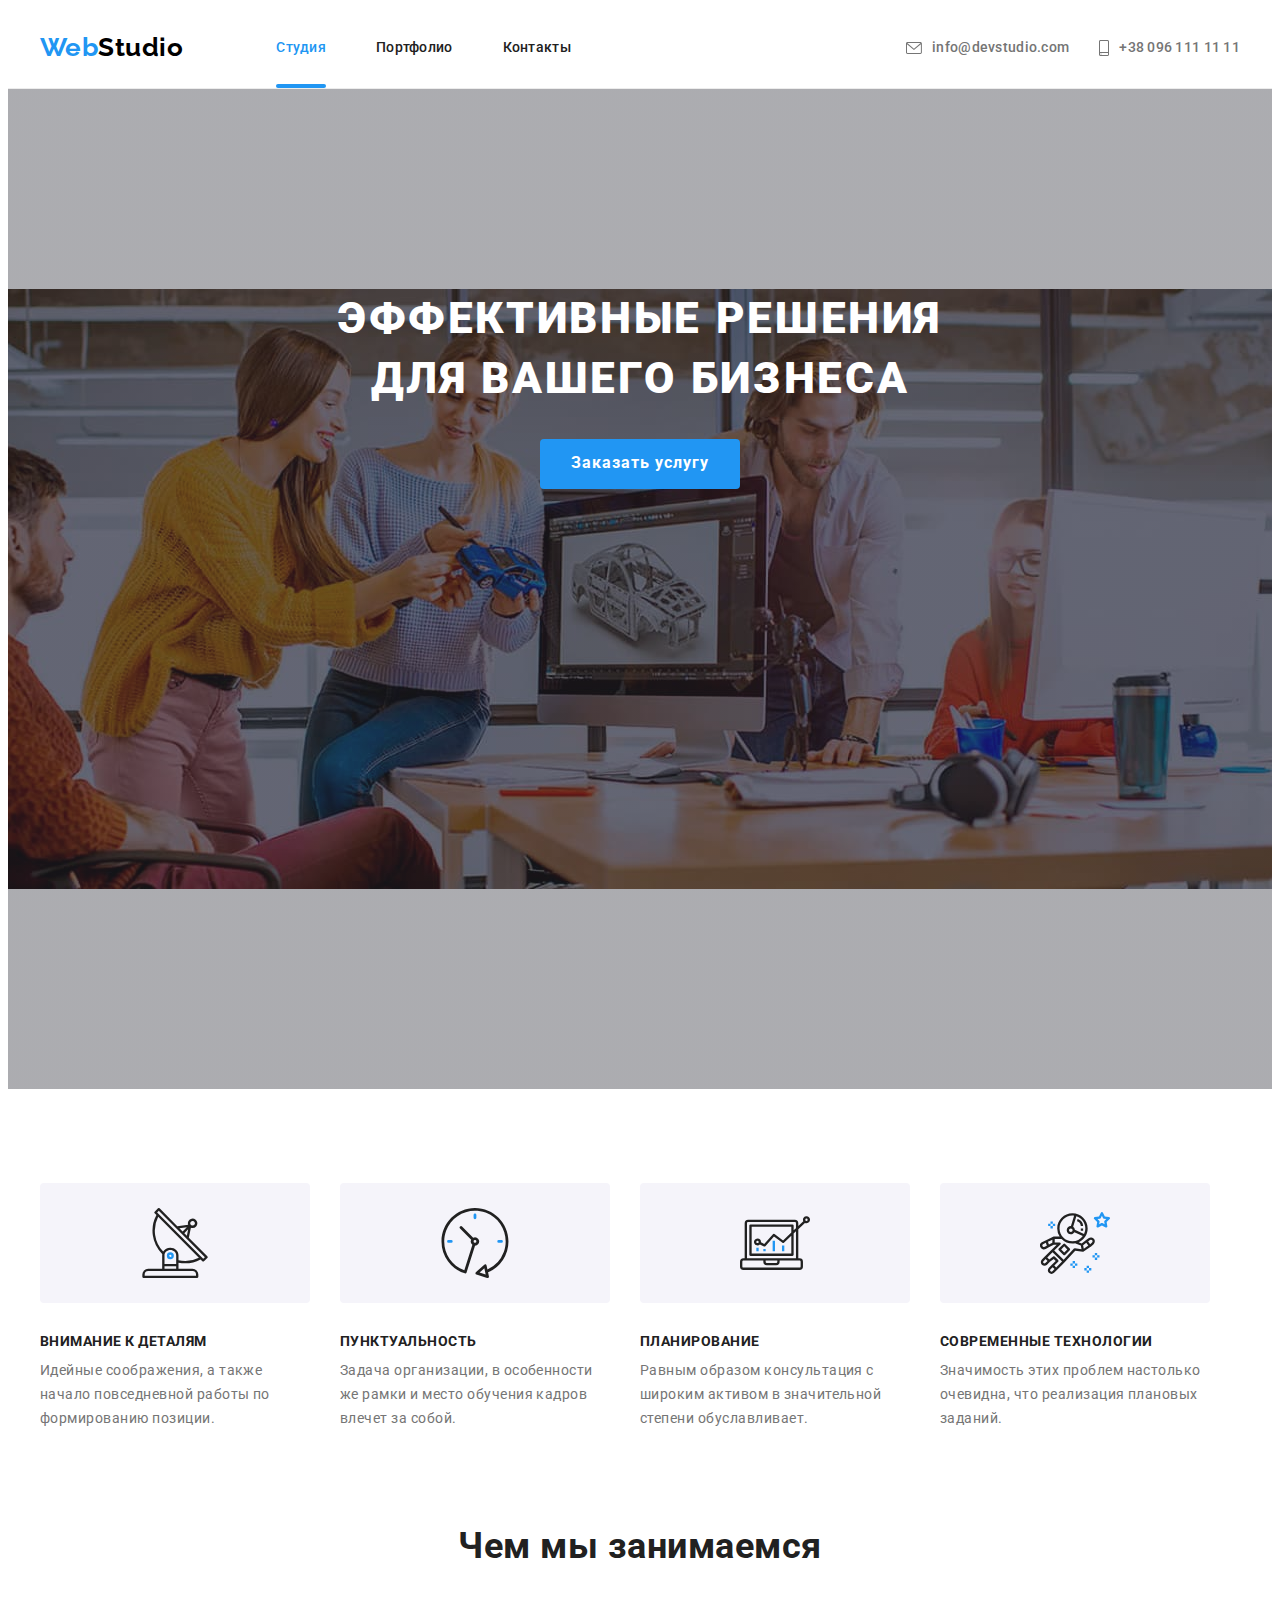
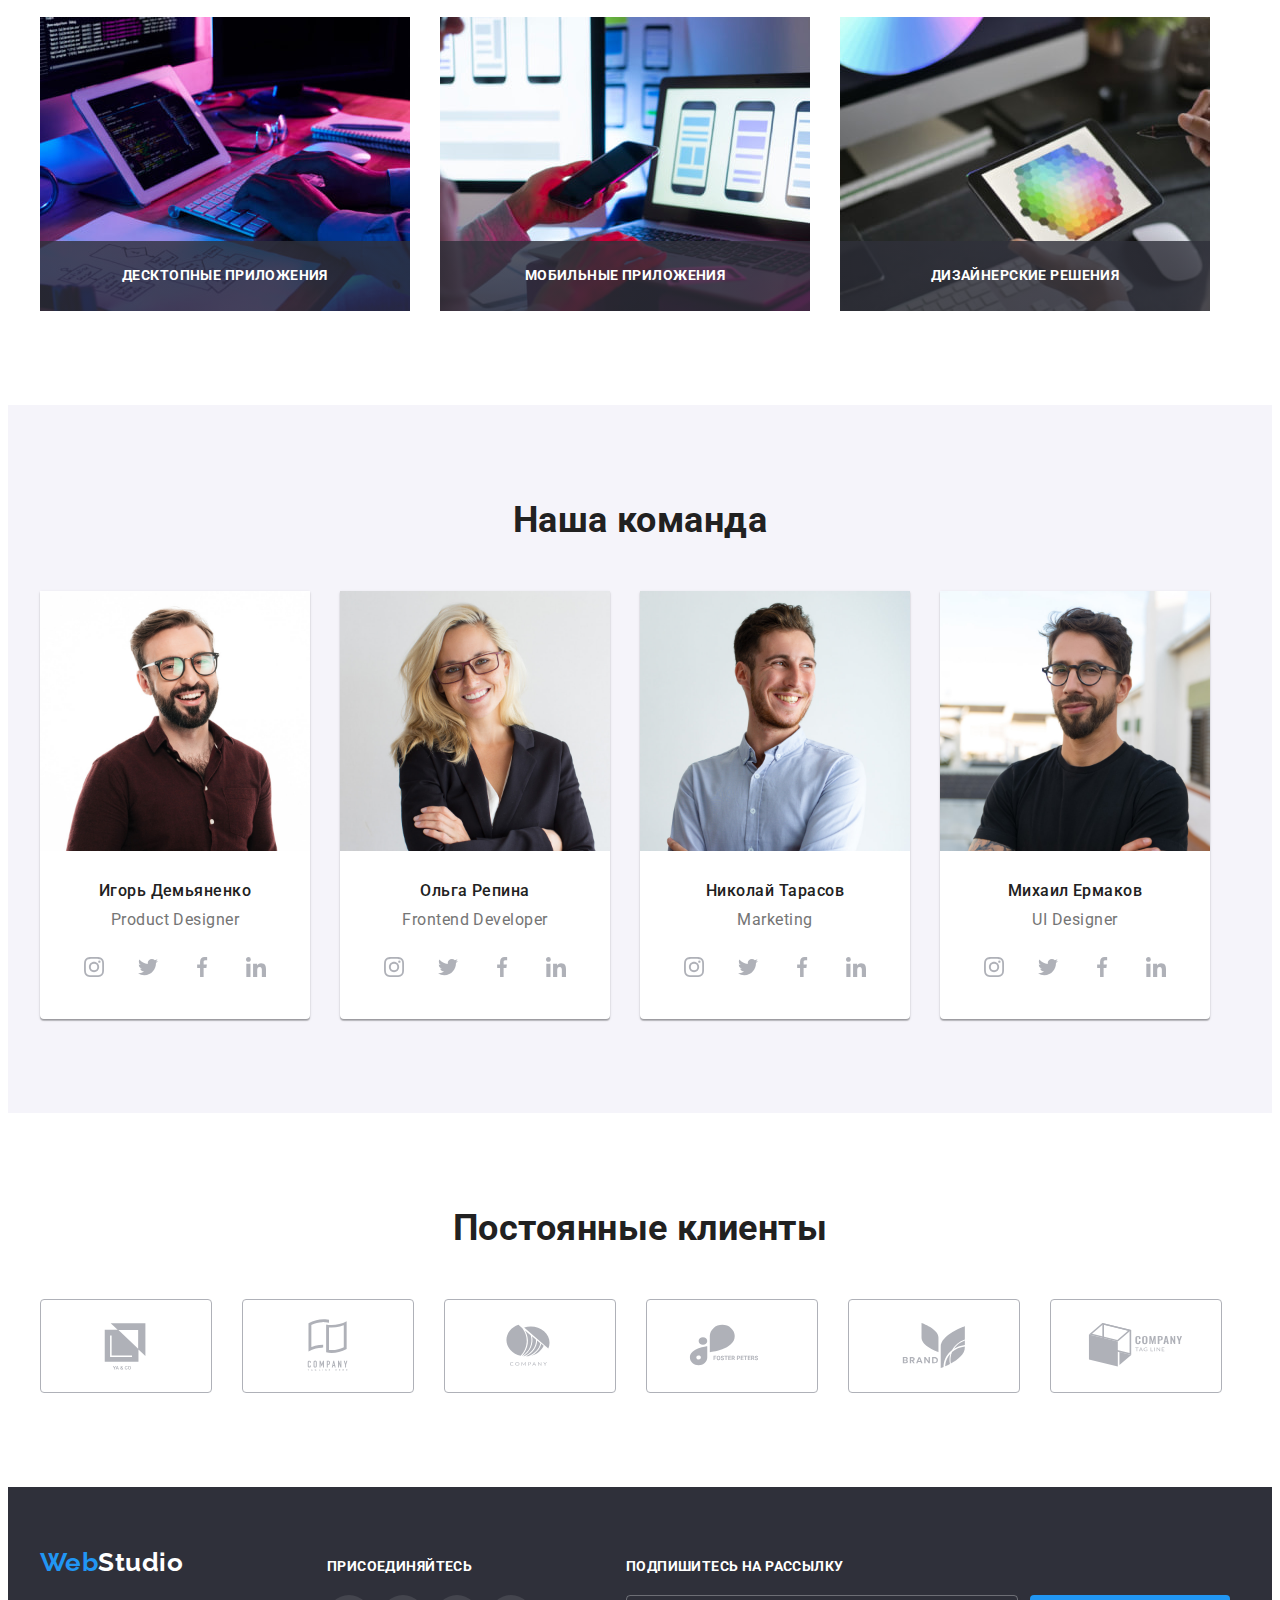
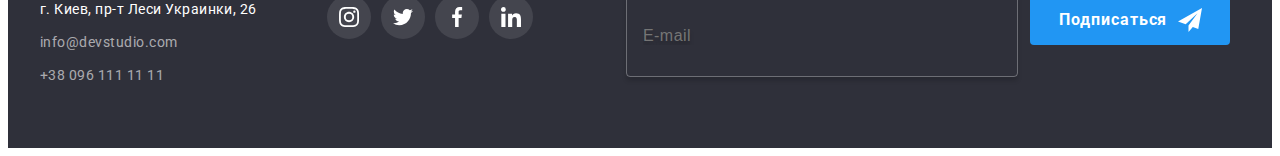
==== index.html @ f00a33e9 "Initial commit" ====
<!DOCTYPE html>
<html lang="ru">
  <head>
    <meta charset="UTF-8" />
    <meta http-equiv="X-UA-Compatible" content="IE=edge" />
    <meta name="viewport" content="width=device-width, initial-scale=1.0" />
    <title>WebStudio</title>
    <!-- Project fonts -->
    <link rel="preconnect" href="https://fonts.googleapis.com" />
    <link rel="preconnect" href="https://fonts.gstatic.com" crossorigin />
    <link
      href="https://fonts.googleapis.com/css2?family=Raleway:wght@700&family=Roboto:wght@400;500;700;900&display=swap"
      rel="stylesheet"
    />
    <!-- Normalize.css -->
    <link
      rel="stylesheet"
      href="https://cdnjs.cloudflare.com/ajax/libs/modern-normalize/1.1.0/modern-normalize.min.css"
      integrity="sha512-wpPYUAdjBVSE4KJnH1VR1HeZfpl1ub8YT/NKx4PuQ5NmX2tKuGu6U/JRp5y+Y8XG2tV+wKQpNHVUX03MfMFn9Q=="
      crossorigin="anonymous"
      referrerpolicy="no-referrer"
    />
    <!--  Custom styles -->
    <link rel="stylesheet" href="./css/styles.css" />
  </head>
  <body>
    <!-- Page header -->
    <header class="header">
      <div class="container header-container">
        <!-- Logo company-->
        <a class="logo link logo-header" href="./index.html" aria-label="Логотип сайта" lang="en"
          >Web<span class="logo-mode-dark">Studio</span></a
        >
        <!-- Main navigation -->
        <nav class="nav">
          <!-- Link navigation -->
          <ul class="nav-list list">
            <li class="nav-item">
              <a class="nav-link nav-link-current link" href="#">Студия</a>
            </li>
            <li class="nav-item">
              <a class="nav-link link" href="./portfolio.html">Портфолио</a>
            </li>
            <li class="nav-item">
              <a class="nav-link link" href="#">Контакты</a>
            </li>
          </ul>
        </nav>
        <!-- Contacts info in header-->
        <div class="contacts-header">
          <ul class="сontacts-list list">
            <li class="сontacts-item">
              <a class="сontacts-link link" href="mailto:info@devstudio.com">
                <svg class="icon-envelope" width="16" height="12">
                  <use href="./images/icons.svg#icon-envelope"></use>
                </svg>
                info@devstudio.com</a
              >
            </li>
            <li class="сontacts-item">
              <a class="сontacts-link link" href="tel:+380961111111">
                <svg class="icon-smartphone" width="10" height="16">
                  <use href="./images/icons.svg#icon-smartphone"></use>
                </svg>
                +38 096 111 11 11</a
              >
            </li>
          </ul>
        </div>
      </div>
    </header>

    <!-- Unique page content -->
    <main>
      <!-- Hero section -->
      <section class="hero">
        <div class="container">
          <h1 class="hero-title">Эффективные решения для вашего бизнеса</h1>
          <button class="hero-btn" type="button" data-modal-open>Заказать услугу</button>
        </div>
        <!-- Modal -->
        <div class="backdrop is-hidden" data-modal>
          <div class="modal">
            <button class="btn-modal" type="button" data-modal-close>
              <svg class="icon-close-btn" width="17" height="17">
                <use href="./images/icons.svg#icon-close"></use>
              </svg>
            </button>
            <b class="modal-title">Оставьте свои данные, мы вам перезвоним</b>
            <form class="modal-form">
              <label class="form-modal-group">
                <span class="form-modal-label">Имя</span>
                <input
                  class="form-modal-input"
                  type="text"
                  name="user-name"
                  minlength="3"
                  required
                />
                <svg class="form-modal-icon" width="18" height="18">
                  <use href="./images/icons.svg#icon-person-modal"></use>
                </svg>
              </label>
              <label class="form-modal-group">
                <span class="form-modal-label">Телефон</span>
                <input class="form-modal-input" type="tel" name="user-phone" required />
                <svg class="form-modal-icon" width="18" height="18">
                  <use href="./images/icons.svg#icon-phone-modal"></use>
                </svg>
              </label>
              <label class="form-modal-group">
                <span class="form-modal-label">Почта</span>
                <input class="form-modal-input" type="email" name="user-email" required />
                <svg class="form-modal-icon" width="18" height="18">
                  <use href="./images/icons.svg#icon-email-modal"></use>
                </svg>
              </label>
              <label class="form-modal-group">
                <span class="form-modal-label">Комментарий</span>
                <textarea
                  class="form-modal-input modal-textarea"
                  name="user-comment"
                  rows="6"
                  placeholder="Введите текст"
                ></textarea>
              </label>
              <label class="form-policy-group">
                <input
                  class="form-modal-checkbox visually-hidden"
                  type="checkbox"
                  name="mark-agreement"
                />
                <span class="form-custom-checkbox" role="checkbox">
                  <svg class="icon-check" width="16" height="15">
                    <use href="./images/icons.svg#icon-check"></use>
                  </svg>
                </span>
                <span class="form-agreement-text">
                  Соглашаюсь с рассылкой и принимаю
                  <a class="form-agreement-link" href="#"> Условия договора </a>
                </span>
              </label>
              <button class="form-agreement-btn" type="submit">Отправить</button>
            </form>
          </div>
        </div>
      </section>

      <!-- Our Features section -->
      <section class="features">
        <div class="container features-container">
          <h2 class="visually-hidden">Особенности</h2>
          <ul class="features-list list features-container">
            <li class="features-item">
              <div class="features-box">
                <svg width="70" height="70">
                  <use href="./images/icons.svg#icon-antenna"></use>
                </svg>
              </div>
              <h3 class="features-item-title">Внимание к деталям</h3>
              <p class="features-text">
                Идейные соображения, а также начало повседневной работы по формированию позиции.
              </p>
            </li>
            <li class="features-item">
              <div class="features-box">
                <svg width="70" height="70">
                  <use href="./images/icons.svg#icon-clock"></use>
                </svg>
              </div>
              <h3 class="features-item-title">Пунктуальность</h3>
              <p class="features-text">
                Задача организации, в особенности же рамки и место обучения кадров влечет за собой.
              </p>
            </li>
            <li class="features-item">
              <div class="features-box">
                <svg width="70" height="70">
                  <use href="./images/icons.svg#icon-diagram"></use>
                </svg>
              </div>
              <h3 class="features-item-title">Планирование</h3>
              <p class="features-text">
                Равным образом консультация с широким активом в значительной степени обуславливает.
              </p>
            </li>
            <li class="features-features">
              <div class="features-box">
                <svg width="70" height="70">
                  <use href="./images/icons.svg#icon-astronaut"></use>
                </svg>
              </div>
              <h3 class="features-item-title">Современные технологии</h3>
              <p class="features-text">
                Значимость этих проблем настолько очевидна, что реализация плановых заданий.
              </p>
            </li>
          </ul>
        </div>
      </section>

      <!-- What are we doing section -->
      <section class="services">
        <div class="container">
          <h2 class="services-title">Чем мы занимаемся</h2>
          <div class="services-container">
            <ul class="services-list list">
              <li class="services-item">
                <img
                  src="./images/about-us-section/box-1.jpg"
                  alt="Разработка сайта"
                  width="370"
                  height="294"
                />
                <p class="service-description">Десктопные приложения</p>
              </li>
              <li class="services-item">
                <img
                  src="./images/about-us-section/box-2.jpg"
                  alt="Разработка мобильных приложений"
                  width="370"
                  height="294"
                />
                <p class="service-description">Мобильные приложения</p>
              </li>
              <li class="services-item">
                <img
                  src="./images/about-us-section/box-3.jpg"
                  alt="Графический дизайн"
                  width="370"
                  height="294"
                />
                <p class="service-description">Дизайнерские решения</p>
              </li>
            </ul>
          </div>
        </div>
      </section>

      <!-- Our team section -->
      <section class="team">
        <div class="container">
          <h2 class="team-title">Наша команда</h2>
          <ul class="team-list list">
            <li class="team-item">
              <img
                src="./images/our-team-section/person-1.jpg"
                alt="Игорь Демьяненко"
                width="270"
                height="260"
              />
              <div class="team-group">
                <h3 class="team-subtitle">Игорь Демьяненко</h3>
                <p class="team-text">Product Designer</p>
                <ul class="team-social-list list">
                  <li class="team-social-item">
                    <a class="team-social-link link" href="#">
                      <svg class="team-social-icon" width="20px" height="20px">
                        <use href="./images/icons.svg#icon-instagram"></use>
                      </svg>
                    </a>
                  </li>
                  <li class="team-social-item">
                    <a class="team-social-link link" href="#">
                      <svg class="team-social-icon" width="20px" height="20px">
                        <use href="./images/icons.svg#icon-twitter"></use>
                      </svg>
                    </a>
                  </li>
                  <li class="team-social-item">
                    <a class="team-social-link link" href="#">
                      <svg class="team-social-icon" width="20px" height="20px">
                        <use href="./images/icons.svg#icon-facebook"></use>
                      </svg>
                    </a>
                  </li>
                  <li class="team-social-item">
                    <a class="team-social-link link" href="#">
                      <svg class="team-social-icon" width="20px" height="20px">
                        <use href="./images/icons.svg#icon-linkedin"></use>
                      </svg>
                    </a>
                  </li>
                </ul>
              </div>
            </li>
            <li class="team-item">
              <img
                src="./images/our-team-section/person-2.jpg"
                alt="Ольга Репина"
                width="270"
                height="260"
              />
              <div class="team-group">
                <h3 class="team-subtitle">Ольга Репина</h3>
                <p class="team-text">Frontend Developer</p>
                <ul class="team-social-list list">
                  <li class="team-social-item">
                    <a class="team-social-link link" href="#">
                      <svg class="team-social-icon" width="20px" height="20px">
                        <use href="./images/icons.svg#icon-instagram"></use>
                      </svg>
                    </a>
                  </li>
                  <li class="team-social-item">
                    <a class="team-social-link link" href="#">
                      <svg class="team-social-icon" width="20px" height="20px">
                        <use href="./images/icons.svg#icon-twitter"></use>
                      </svg>
                    </a>
                  </li>
                  <li class="team-social-item">
                    <a class="team-social-link link" href="#">
                      <svg class="team-social-icon" width="20px" height="20px">
                        <use href="./images/icons.svg#icon-facebook"></use>
                      </svg>
                    </a>
                  </li>
                  <li class="team-social-item">
                    <a class="team-social-link link" href="#">
                      <svg class="team-social-icon" width="20px" height="20px">
                        <use href="./images/icons.svg#icon-linkedin"></use>
                      </svg>
                    </a>
                  </li>
                </ul>
              </div>
            </li>
            <li class="team-item">
              <img
                src="./images/our-team-section/person-3.jpg"
                alt="Николай Тарасов"
                width="270"
                height="260"
              />
              <div class="team-group">
                <h3 class="team-subtitle">Николай Тарасов</h3>
                <p class="team-text">Marketing</p>
                <ul class="team-social-list list">
                  <li class="team-social-item">
                    <a class="team-social-link link" href="#">
                      <svg class="team-social-icon" width="20px" height="20px">
                        <use href="./images/icons.svg#icon-instagram"></use>
                      </svg>
                    </a>
                  </li>
                  <li class="team-social-item">
                    <a class="team-social-link link" href="#">
                      <svg class="team-social-icon" width="20px" height="20px">
                        <use href="./images/icons.svg#icon-twitter"></use>
                      </svg>
                    </a>
                  </li>
                  <li class="team-social-item">
                    <a class="team-social-link link" href="#">
                      <svg class="team-social-icon" width="20px" height="20px">
                        <use href="./images/icons.svg#icon-facebook"></use>
                      </svg>
                    </a>
                  </li>
                  <li class="team-social-item">
                    <a class="team-social-link link" href="#">
                      <svg class="team-social-icon" width="20px" height="20px">
                        <use href="./images/icons.svg#icon-linkedin"></use>
                      </svg>
                    </a>
                  </li>
                </ul>
              </div>
            </li>
            <li class="team-item">
              <img
                src="./images/our-team-section/person-4.jpg"
                alt="Михаил Ермаков"
                width="270"
                height="260"
              />
              <div class="team-group">
                <h3 class="team-subtitle">Михаил Ермаков</h3>
                <p class="team-text">UI Designer</p>
                <ul class="team-social-list list">
                  <li class="team-social-item">
                    <a class="team-social-link link" href="#">
                      <svg class="team-social-icon" width="20px" height="20px">
                        <use href="./images/icons.svg#icon-instagram"></use>
                      </svg>
                    </a>
                  </li>
                  <li class="team-social-item">
                    <a class="team-social-link link" href="#">
                      <svg class="team-social-icon" width="20px" height="20px">
                        <use href="./images/icons.svg#icon-twitter"></use>
                      </svg>
                    </a>
                  </li>
                  <li class="team-social-item">
                    <a class="team-social-link link" href="#">
                      <svg class="team-social-icon" width="20px" height="20px">
                        <use href="./images/icons.svg#icon-facebook"></use>
                      </svg>
                    </a>
                  </li>
                  <li class="team-social-item">
                    <a class="team-social-link link" href="#">
                      <svg class="team-social-icon" width="20px" height="20px">
                        <use href="./images/icons.svg#icon-linkedin"></use>
                      </svg>
                    </a>
                  </li>
                </ul>
              </div>
            </li>
          </ul>
        </div>
      </section>

      <!-- Our clients -->
      <section class="clients">
        <div class="container">
          <h2 class="clients-title">Постоянные клиенты</h2>
          <div class="clients-container">
            <ul class="clients-list list">
              <li class="clients-item">
                <a class="clients-link" href="#">
                  <svg class="client-icon" width="106" height="60">
                    <use href="./images/icons.svg#icon-client-1"></use>
                  </svg>
                </a>
              </li>
              <li class="clients-item">
                <a class="clients-link" href="#">
                  <svg class="client-icon" width="106" height="60">
                    <use href="./images/icons.svg#icon-client-2"></use>
                  </svg>
                </a>
              </li>
              <li class="clients-item">
                <a class="clients-link" href="#">
                  <svg class="client-icon" width="106" height="60">
                    <use href="./images/icons.svg#icon-client-3"></use>
                  </svg>
                </a>
              </li>
              <li class="clients-item">
                <a class="clients-link" href="#">
                  <svg class="client-icon" width="106" height="60">
                    <use href="./images/icons.svg#icon-client-4"></use>
                  </svg>
                </a>
              </li>
              <li class="clients-item">
                <a class="clients-link" href="#">
                  <svg class="client-icon" width="106" height="60">
                    <use href="./images/icons.svg#icon-client-5"></use>
                  </svg>
                </a>
              </li>
              <li class="clients-item">
                <a class="clients-link" href="#">
                  <svg class="client-icon" width="106" height="60">
                    <use href="./images/icons.svg#icon-client-6"></use>
                  </svg>
                </a>
              </li>
            </ul>
          </div>
        </div>
      </section>
    </main>

    <!-- Page footer -->
    <footer class="footer">
      <div class="container footer-container">
        <div class="logo-box">
          <a class="logo link logo-footer" href="./index.html" aria-label="Логотип сайта" lang="en"
            >Web<span class="logo-mode-light">Studio</span></a
          >
          <address class="address">
            <p class="address-text">г. Киев, пр-т Леси Украинки, 26</p>
            <a class="address-link link" href="mailto:info@devstudio.com">info@devstudio.com</a>
            <a class="address-link link" href="tel:+380961111111">+38 096 111 11 11</a>
          </address>
        </div>
        <div class="join-box">
          <h3 class="join-title">Присоединяйтесь</h3>
          <ul class="join-list list">
            <li class="join-item">
              <a class="join-link link" href="#">
                <svg class="join-icon" width="20px" height="20px">
                  <use href="./images/icons.svg#icon-instagram"></use>
                </svg>
              </a>
            </li>
            <li class="join-item">
              <a class="join-link link" href="#">
                <svg class="join-icon" width="20px" height="20px">
                  <use href="./images/icons.svg#icon-twitter"></use>
                </svg>
              </a>
            </li>
            <li class="join-item">
              <a class="join-link link" href="#">
                <svg class="team-social-icon" width="20px" height="20px">
                  <use href="./images/icons.svg#icon-facebook"></use>
                </svg>
              </a>
            </li>
            <li class="join-item">
              <a class="join-link link" href="#">
                <svg class="join-icon" width="20px" height="20px">
                  <use href="./images/icons.svg#icon-linkedin"></use>
                </svg>
              </a>
            </li>
          </ul>
        </div>
        <div class="subscribe-box">
          <b class="subscribe-title">Подпишитесь на рассылку</b>
          <form class="subscribe-form">
            <label for="user-email">
              <input
                class="subscribe-input-email"
                type="email"
                name="user-email"
                id="user-email"
                placeholder="E-mail"
              />
            </label>
            <button class="subscribe-btn" type="submit">
              Подписаться
              <svg class="icon-send" width="24" height="24">
                <use href="./images/icons.svg#icon-send"></use>
              </svg>
            </button>
          </form>
        </div>
      </div>
    </footer>
    <script src="./js/modal.js"></script>
  </body>
</html>
---- css/styles.css ----
:root {
  /* Font family */
  --main-font: 'Roboto', sans-serif;
  --secondary-font: 'Raleway', sans-serif;

  /* Text colors */
  --accent-cl: #2196f3;
  --main-txt-cl: #757575;
  --secondary-txt-cl: #212121;
  --third-txt-cl: #ffffff;
  --hero-btn: #188ce8;

  /* Bacground colors */
  --main-bg-cl: #ffffff;
  --secondary-bg-cl: #f5f4fa;
  --dark-bg-cl: #2f303a;
  --header-border-cl: #ececec;
  --gallery-item-border-cl: #eeeeee;
  --main-icon-cl: #afb1b8;
  --header-border-cl-currenn: #000000;
  --backdrop: rgba(0, 0, 0, 0.2);
  --modal-btn-bg: rgba(0, 0, 0, 0.1);
}

body {
  color: var(--main-txt-cl);
  font-size: 16px;
  font-family: var(--main-font), sans-serif;
  letter-spacing: 0.03em;
}

h1,
h2,
h3,
h4,
h5,
h6,
p {
  margin: 0;
}

ul,
ol {
  margin: 0;
  padding: 0;
}

img {
  display: block;
  max-width: 100%;
  height: auto;
}

.visually-hidden {
  position: absolute;

  width: 1px;
  height: 1px;
  margin: -1px;
  padding: 0;
  overflow: hidden;

  white-space: nowrap;

  border: 0;

  clip: rect(0 0 0 0);
  clip-path: inset(50%);
}

.link {
  color: currentColor;
  text-decoration: none;

  transition-timing-function: cubic-bezier(0.4, 0, 0.2, 1);
  transition-duration: 250ms;

  transition-property: color;
}

.link:hover,
.link:focus {
  color: var(--accent-cl);
}

.list {
  list-style: none;
}

.services-title,
.team-title,
.clients-title {
  color: var(--secondary-txt-cl);
  font-weight: 700;
  font-size: 36px;
  line-height: 1.17;
  text-align: center;
}

.container {
  width: 1200px;
  margin-right: auto;
  margin-left: auto;
  padding-right: 15px;
  padding-left: 15px;
}

/* Page header */
.header {
  background-color: var(--main-bg-cl);
  border-bottom: 1px solid var(--header-border-cl);
}

.header-container {
  display: flex;
  align-items: center;
}

/* Header main navigation */
.logo {

  color: var(--accent-cl);
  font-weight: 700;
  font-size: 26px;
  font-family: var(--secondary-font);
  line-height: 1.2;
}

.logo-header {
  margin-right: 93px;
}

.logo .logo-mode-dark {
  color: #000000;
}

.logo .logo-mode-light {
  color: #ffffff;
}

.nav-list {
  display: flex;
  align-items: center;
}

.nav-item {
  margin-right: 50px;
}

.nav-item:last-child {
  margin-right: 0;
}

.nav-link,
.сontacts-link {
  display: block;
  padding-top: 32px;
  padding-bottom: 32px;

  font-weight: 500;
  font-size: 14px;
  line-height: 1.14;
  letter-spacing: 0.02em;
}

.nav-link {
  position: relative;

  color: var(--secondary-txt-cl);
}

.nav-link-current::after {
  position: absolute;
  bottom: 0;
  left: 0;

  display: block;
  width: 100%;
  height: 4px;

  background: var(--accent-cl);
  border-radius: 2px;

  content: '';
}

.сontacts-link {
  display: flex;
  align-items: center;

  color: var(--main-txt-cl);
}

.nav-item>.nav-link-current {
  color: var(--accent-cl);
}

.contacts-header {
  display: flex;
  align-items: center;
  margin-left: auto;
}

.сontacts-list {
  display: flex;
  align-items: center;
}

.сontacts-item {
  margin-right: 30px;
}

.сontacts-item:last-child {
  margin-right: 0;
}

.icon-envelope,
.icon-smartphone {
  margin-right: 10px;

  fill: currentColor;
}

/* Hero section */
.hero {
  max-width: 1600px;
  height: 600px;
  margin-right: auto;
  margin-left: auto;
  padding-top: 200px;
  padding-bottom: 200px;

  text-align: center;

  background-image: linear-gradient(to right, rgba(47, 48, 58, 0.4), rgba(47, 48, 58, 0.4)),
    url('../images/hero-section/hero-bg.jpg');
  background-repeat: no-repeat;
  background-position: center;
}

.hero-title {
  align-items: center;
  width: 696px;
  margin-right: auto;
  margin-bottom: 30px;
  margin-left: auto;

  color: var(--third-txt-cl);

  font-weight: 900;
  font-size: 44px;
  line-height: 1.36;
  letter-spacing: 0.06em;
  text-align: center;
  text-transform: uppercase;
}

.hero-btn {
  align-items: center;
  width: 200px;
  height: 50px;

  color: var(--third-txt-cl);
  font-weight: 700;
  font-size: 16px;

  font-family: inherit;
  line-height: 1.9;
  letter-spacing: 0.06em;
  text-align: center;

  background-color: var(--accent-cl);
  border: none;
  border-radius: 4px;

  transition-timing-function: cubic-bezier(0.4, 0, 0.2, 1);
  transition-duration: 250ms;

  transition-property: color, background-color;
}

.hero-btn:hover,
.hero-btn:focus {
  color: var(--main-bg-cl);

  background-color: var(--hero-btn);
}

.backdrop {
  position: fixed;
  top: 0;
  left: 0;
  z-index: 999;

  width: 100%;
  height: 100%;

  background-color: var(--backdrop);

  transition: all 800ms ease 0ms;
}

.backdrop.is-hidden {
  opacity: 0;

  pointer-events: none;

}

.modal {
  position: absolute;
  top: 50%;
  left: 50%;

  width: 528px;
  padding: 40px;


  background-color: var(--main-bg-cl);

  transform: translate(-50%, -50%);
}

.btn-modal {
  position: absolute;
  top: 8px;
  right: 8px;

  display: flex;
  align-items: center;
  width: 30px;
  height: 30px;

  background: var(--main-bg-cl);
  border: 1px solid var(--modal-btn-bg);
  border-radius: 50%;
}

.icon-close-btn {
  transition-timing-function: cubic-bezier(0.4, 0, 0.2, 1);
  transition-duration: 250ms;
  transition-property: fill;

  fill: var(--header-border-cl-currenn);
}

.btn-modal:hover .icon-close-btn,
.btn-modal:focus .icon-close-btn {
  fill: var(--accent-cl);
}


.modal-title {
  display: block;
  margin-bottom: 12px;

  color: var(--secondary-txt-cl);

  font-weight: 700;
  font-size: 20px;
  line-height: 1.15;
  letter-spacing: 0.03em;
  text-align: center;
}


.form-modal-group {
  position: relative;

  display: block;
  margin-bottom: 12px;
}

.form-modal-label {
  display: inline-block;
  width: 100%;

  margin-bottom: 4px;

  color: var(--main-txt-cl);

  font-weight: 400;
  font-size: 12px;
  line-height: 1.17;
  letter-spacing: 0.01em;
  text-align: start;
}

.form-modal-input {
  width: 100%;
  padding: 11px 12px 11px 43px;

  border: 1px solid rgba(33, 33, 33, 0.2);
  border-radius: 4px;
  outline: transparent;

  transition-timing-function: cubic-bezier(0.4, 0, 0.2, 1);
  transition-duration: 250ms;
  transition-property: border-color, fill;
}


.form-modal-input:focus,
.form-modal-input:focus+.form-modal-icon,
.form-modal-input:hover,
.form-modal-input:hover+.form-modal-icon {
  border-color: var(--accent-cl);

  fill: var(--accent-cl);
}

.form-modal-icon {
  position: absolute;
  bottom: 12px;
  left: 10px;

  transition-timing-function: cubic-bezier(0.4, 0, 0.2, 1);
  transition-duration: 250ms;

  transition-property: fill;

  fill: var(--secondary-txt-cl);
}

.modal-textarea {
  padding: 12px 16px;

  font-weight: 400;
  font-size: 14px;
  line-height: 1.14;
  letter-spacing: 0.01em;

  color: rgba(117, 117, 117, 0.5);

  resize: none;
}

.form-policy-group {
  display: flex;
  align-items: center;
  justify-content: center;
  margin-bottom: 30px;
}

.form-custom-checkbox {

  display: flex;
  align-items: center;
  justify-content: center;
  width: 16px;
  height: 15px;
  margin-right: 9px;

  border-radius: 4px;
  border: 2px solid var(--secondary-txt-cl);
  box-shadow: 0px 4px 4px rgba(0, 0, 0, 0.25);
  cursor: pointer;

  transition-timing-function: cubic-bezier(0.4, 0, 0.2, 1);
  transition-duration: 250ms;

  transition-property: background-color, outline;
}

.form-modal-checkbox:checked+.form-custom-checkbox {
  background-color: var(--accent-cl);
  border: 2px solid var(--accent-cl);
}

.form-modal-checkbox:hover+.form-custom-checkbox,
.form-modal-checkbox:focus+.form-custom-checkbox {
  border: 2px solid var(--accent-cl);
}

.icon-check {
  opacity: 0;

  transition-timing-function: cubic-bezier(0.4, 0, 0.2, 1);
  transition-duration: 250ms;

  transition-property: fill;

  fill: var(--main-bg-cl);
}

.form-modal-checkbox:checked+.form-custom-checkbox .icon-check {
  opacity: 1;
}

.form-agreement-text {

  color: var(--main-txt-cl);
  font-weight: 400;
  font-size: 14px;
  line-height: 1.71px;
  letter-spacing: 0.03em;
}

.form-agreement-link {
  text-decoration-line: underline;

  color: var(--accent-cl);
}

.form-agreement-btn {
  display: block;
  width: 200px;
  height: 50px;
  margin: 0 auto;

  color: var(--main-bg-cl);

  font-weight: 700;
  font-size: 16px;
  line-height: 1.9;
  letter-spacing: 0.06em;

  background: var(--accent-cl);
  border: none;
  border-radius: 4px;
  box-shadow: 0px 4px 4px rgba(0, 0, 0, 0.15);

  transition-timing-function: cubic-bezier(0.4, 0, 0.2, 1);
  transition-duration: 250ms;

  transition-property: color, background-color;
}

.form-agreement-btn:hover,
.form-agreement-btn:focus {
  color: var(--main-bg-cl);

  background-color: var(--hero-btn);
}

/* Our Features section and What are we doing section*/
.features-container,
.services-container {
  display: flex;
  align-items: center;
  margin-left: auto;
}

.features-item {
  width: 270px;
  margin-right: 30px;
}

.features-item:last-child {
  margin-right: 0;
}

.features,
.services {
  background-color: var(--main-bg-cl);
}

.features {
  padding-top: 94px;
  padding-bottom: 94px;
}

.features-item-title {
  margin-bottom: 10px;

  color: var(--secondary-txt-cl);
  font-weight: 700;
  font-size: 14px;
  line-height: 16px;
  text-transform: uppercase;
}

.features-text {
  color: var(--main-txt-cl);
  font-weight: 400;
  font-size: 14px;
  line-height: 1.71;
}

.features-box {
  display: flex;
  align-items: center;
  justify-content: center;
  width: 270px;
  height: 120px;
  margin-bottom: 30px;

  background-color: var(--secondary-bg-cl);
  border-radius: 4px;
}

.services {
  padding-bottom: 94px;

}

.services-title {
  margin-bottom: 50px;
}

.services-list {
  display: flex;
  align-items: center;

}

.services-item {
  position: relative;

  margin-right: 30px;
}

.services-item:last-child {
  margin-right: 0;
}

.service-description {
  position: absolute;
  bottom: 0;
  left: 0;
  z-index: 1;

  display: block;
  width: 100%;
  padding-top: 27px;
  padding-bottom: 27px;

  color: var(--third-txt-cl);

  font-weight: 700;
  font-size: 14px;
  line-height: 1.14;
  letter-spacing: 0.03em;
  text-align: center;
  text-transform: uppercase;

  background-image: linear-gradient(to right, rgba(47, 48, 58, 0.8), rgba(47, 48, 58, 0.8));
}

/* Our team section */
.team {
  padding-top: 94px;
  padding-bottom: 94px;

  background-color: var(--secondary-bg-cl);
}

.team-title {
  margin-bottom: 50px;
}

.team-list {
  display: flex;
  align-items: center;
}

.team-item {
  margin-right: 30px;

  background-color: var(--main-bg-cl);
  border-radius: 0px 0px 4px 4px;
  box-shadow: 0px 1px 3px rgba(0, 0, 0, 0.12), 0px 1px 1px rgba(0, 0, 0, 0.14),
    0px 2px 1px rgba(0, 0, 0, 0.2);
}

.team-item:last-child {
  margin-right: 0;
}

.team-group {
  display: flex;
  flex-direction: column;
  align-items: center;
  width: 270px;
  padding-top: 30px;
  padding-bottom: 30px;
}

.team-subtitle {
  margin-bottom: 10px;

  color: var(--secondary-txt-cl);
  font-weight: 500;
  font-size: 16px;
  line-height: 1.19;
  text-align: center;
}

.team-text {
  margin-bottom: 16px;

  color: var(--main-txt-cl);
  font-weight: 400;
  font-size: 16px;
  line-height: 1.19;
  text-align: center;
}

.team-social-list {
  display: flex;
}

.team-social-item {
  display: flex;
  margin-right: 10px;
}

.team-social-item:last-child {
  margin-right: 0;
}

.team-social-link {
  display: flex;
  align-items: center;
  justify-content: center;
  width: 44px;
  height: 44px;

  border-radius: 50%;

  transition-timing-function: cubic-bezier(0.4, 0, 0.2, 1);
  transition-duration: 250ms;

  transition-property: background-color, fill;

  fill: var(--main-icon-cl);
}

.team-social-link:hover,
.team-social-link:focus {
  background-color: var(--accent-cl);

  fill: var(--main-bg-cl);
}

/* Our clients */
.clients {
  padding-top: 94px;
  padding-bottom: 94px;
}

.clients-title {
  margin-bottom: 50px;
}

.clients-list {
  display: flex;
}

.clients-item {
  display: flex;
  margin-right: 30px;
}

.clients-item:last-child {
  margin-right: 0;
}

.clients-link {
  display: flex;
  align-items: center;
  justify-content: center;
  width: 170px;
  height: 92px;

  border: solid 1px var(--main-icon-cl);
  border-radius: 4px;

  transition-timing-function: cubic-bezier(0.4, 0, 0.2, 1);
  transition-duration: 250ms;

  transition-property: border, fill;

  fill: var(--main-icon-cl);
}

.clients-link:hover,
.clients-link:focus {
  border: solid 1px var(--accent-cl);

  fill: var(--accent-cl);
}

/* Page footer */
.footer {
  box-sizing: border-box;
  padding-top: 60px;
  padding-bottom: 60px;

  background-color: var(--dark-bg-cl);
}

.footer-container {
  display: flex;
  align-items: baseline;
  justify-content: flex-start;
}

.logo-box {
  display: flex;
  flex-direction: column;
  margin-right: 70px;
}

.logo-footer {
  margin-bottom: 20px;
}

.address {
  display: flex;
  flex-direction: column;

  font-style: normal;
}

.address-text {
  margin-bottom: 9px;

  color: var(--main-bg-cl);
  font-weight: 400;
  font-size: 14px;
  line-height: 1.71;
}

.address-link {
  flex-wrap: wrap;
  margin-bottom: 9px;

  color: rgba(255, 255, 255, 0.6);
  font-weight: 400;
  font-size: 14px;
  line-height: 1.71;
}

.address-link:last-child {
  margin-bottom: 0;
}

.join-box {
  display: flex;
  flex-direction: column;
  margin-right: 93px;
}

.join-title {
  display: flex;
  margin-bottom: 20px;

  color: var(--third-txt-cl);
  font-weight: 700;
  font-size: 14px;
  line-height: 1.14;
  letter-spacing: 0.03em;
  text-transform: uppercase;
}

.join-list {
  display: flex;
}

.join-item {
  display: flex;
  margin-right: 10px;
}

.join-item:last-child {
  margin-right: 0;
}

.join-link {
  display: flex;
  align-items: center;
  justify-content: center;
  width: 44px;
  height: 44px;

  background: rgba(255, 255, 255, 0.1);
  border-radius: 50%;

  transition-timing-function: cubic-bezier(0.4, 0, 0.2, 1);
  transition-duration: 250ms;

  transition-property: background-color, fill;

  fill: var(--main-bg-cl);
}

.join-link:hover,
.join-link:focus {
  background-color: var(--accent-cl);

  fill: var(--main-bg-cl);
}

.subscribe-box {
  display: flex;
  flex-direction: column;
}

.subscribe-title {
  display: flex;
  margin-bottom: 20px;

  color: var(--third-txt-cl);
  font-weight: 700;
  font-size: 14px;
  line-height: 1.14;
  letter-spacing: 0.03em;
  text-transform: uppercase;
}

.subscribe-input-email {
  width: 358px;
  height: 50px;
  margin-right: 12px;
  padding: 15px 16px;

  color: rgba(255, 255, 255, 0.6);




  font-weight: 400;
  font-size: 16px;
  line-height: 1.25;
  letter-spacing: 0.03em;
  text-shadow: 0px 4px 4px rgba(0, 0, 0, 0.25);

  background-color: inherit;
  border: 1px solid rgba(255, 255, 255, 0.3);
  border-radius: 4px;
  box-shadow: 0px 4px 4px rgba(0, 0, 0, 0.15);

  transition-timing-function: cubic-bezier(0.4, 0, 0.2, 1);
  transition-duration: 250ms;

  ransition-property: border-color;
}

/* ? НЕ зовсім розумію які зміни мають бути при фокусі та ховері на інпуті згідно макету */
.subscribe-input-email:hover,
.subscribe-input-email:focus {
  border-color: var(--main-bg-cl);
}

.subscribe-form {
  display: flex;
}

.subscribe-btn {
  display: flex;
  align-items: center;
  justify-content: space-between;
  width: 200px;
  height: 50px;
  padding: 10px 28px 10px 29px;

  color: var(--third-txt-cl);
  font-weight: 700;
  font-size: 16px;

  font-family: inherit;
  line-height: 1.9;
  letter-spacing: 0.06em;
  text-align: center;

  background-color: var(--accent-cl);
  border: none;
  border-radius: 4px;

  transition-timing-function: cubic-bezier(0.4, 0, 0.2, 1);
  transition-duration: 250ms;

  transition-property: color, background-color;
}

.subscribe-btn:hover,
.subscribe-btn:focus {
  color: var(--main-bg-cl);

  background-color: var(--hero-btn);
}

.icon-send {
  fill: currentColor;
}

/* Portfolio page */
/* Button */
.btn-filter {
  padding-top: 94px;
  padding-bottom: 94px;
}

.btn-filter,
.btn-list,
.gallery-list {
  display: flex;
  align-items: center;
  justify-content: center;
}

.btn-item {
  margin-right: 8px;
}

.btn-item:last-child {
  margin-right: 0;
}

.btn-list {
  margin-bottom: 50px;
}

.btn-description {
  padding: 6px 22px;

  color: var(--secondary-txt-cl);
  font-weight: 500;
  font-size: 16px;

  font-family: inherit;
  font-style: normal;
  line-height: 1.62;
  letter-spacing: 0.03em;
  text-align: center;

  background-color: var(--secondary-bg-cl);
  border: none;
  border-radius: 4px;

  transition-timing-function: cubic-bezier(0.4, 0, 0.2, 1);
  transition-duration: 250ms;

  transition-property: color, background-color, box-shadow;
}

.btn-description:hover,
.btn-description:focus {
  color: var(--third-txt-cl);

  background-color: var(--accent-cl);
  box-shadow: 0px 4px 4px rgba(0, 0, 0, 0.25);
}

/* Gallery */

.gallery-list {
  display: flex;
  flex-wrap: wrap;
}

.gallery-item {
  display: flex;
  margin-right: 30px;
  margin-bottom: 30px;
}

.gallery-item:nth-child(3n) {
  margin-right: 0;
}

.gallery-item:nth-last-child(-n + 3) {
  margin-bottom: 0;
}

.gallery-link {
  width: 370px;

  transition-timing-function: cubic-bezier(0.4, 0, 0.2, 1);
  transition-duration: 250ms;

  transition-property: box-shadow;
}

.gallery-link:hover,
.gallery-link:focus {
  box-shadow: 0px 4px 4px rgba(0, 0, 0, 0.25);
}

.gallery-img-box {
  position: relative;

  overflow: hidden;
}

.gallery-description {
  position: absolute;
  top: 0;
  left: 0;

  display: block;
  width: 100%;
  padding: 63px 24px;

  color: var(--third-txt-cl);

  font-weight: 400;
  font-size: 18px;
  line-height: 1.56;

  background-image: linear-gradient(to right, rgba(33, 150, 243, 0.9), rgba(33, 150, 243, 0.9));

  transform: translateY(100%);

  transition-timing-function: cubic-bezier(0.4, 0, 0.2, 1);
  transition-duration: 250ms;

  transition-property: transform;
}

.gallery-link:hover .gallery-description,
.gallery-link:focus .gallery-description {
  transform: translateY(0);
}

.gallery-title {
  margin-bottom: 4px;

  color: var(--secondary-txt-cl);
  font-weight: 700;
  font-size: 18px;
  line-height: 2;
  letter-spacing: 0.06em;
}

.gallery-text {
  color: var(--main-txt-cl);
  font-weight: 400;
  font-size: 16px;
  line-height: 1.88;
}

.gallery-group {
  padding: 20px 24px;

  border-right: 1px solid var(--gallery-item-border-cl);
  border-bottom: 1px solid var(--gallery-item-border-cl);
  border-left: 1px solid var(--gallery-item-border-cl);
}
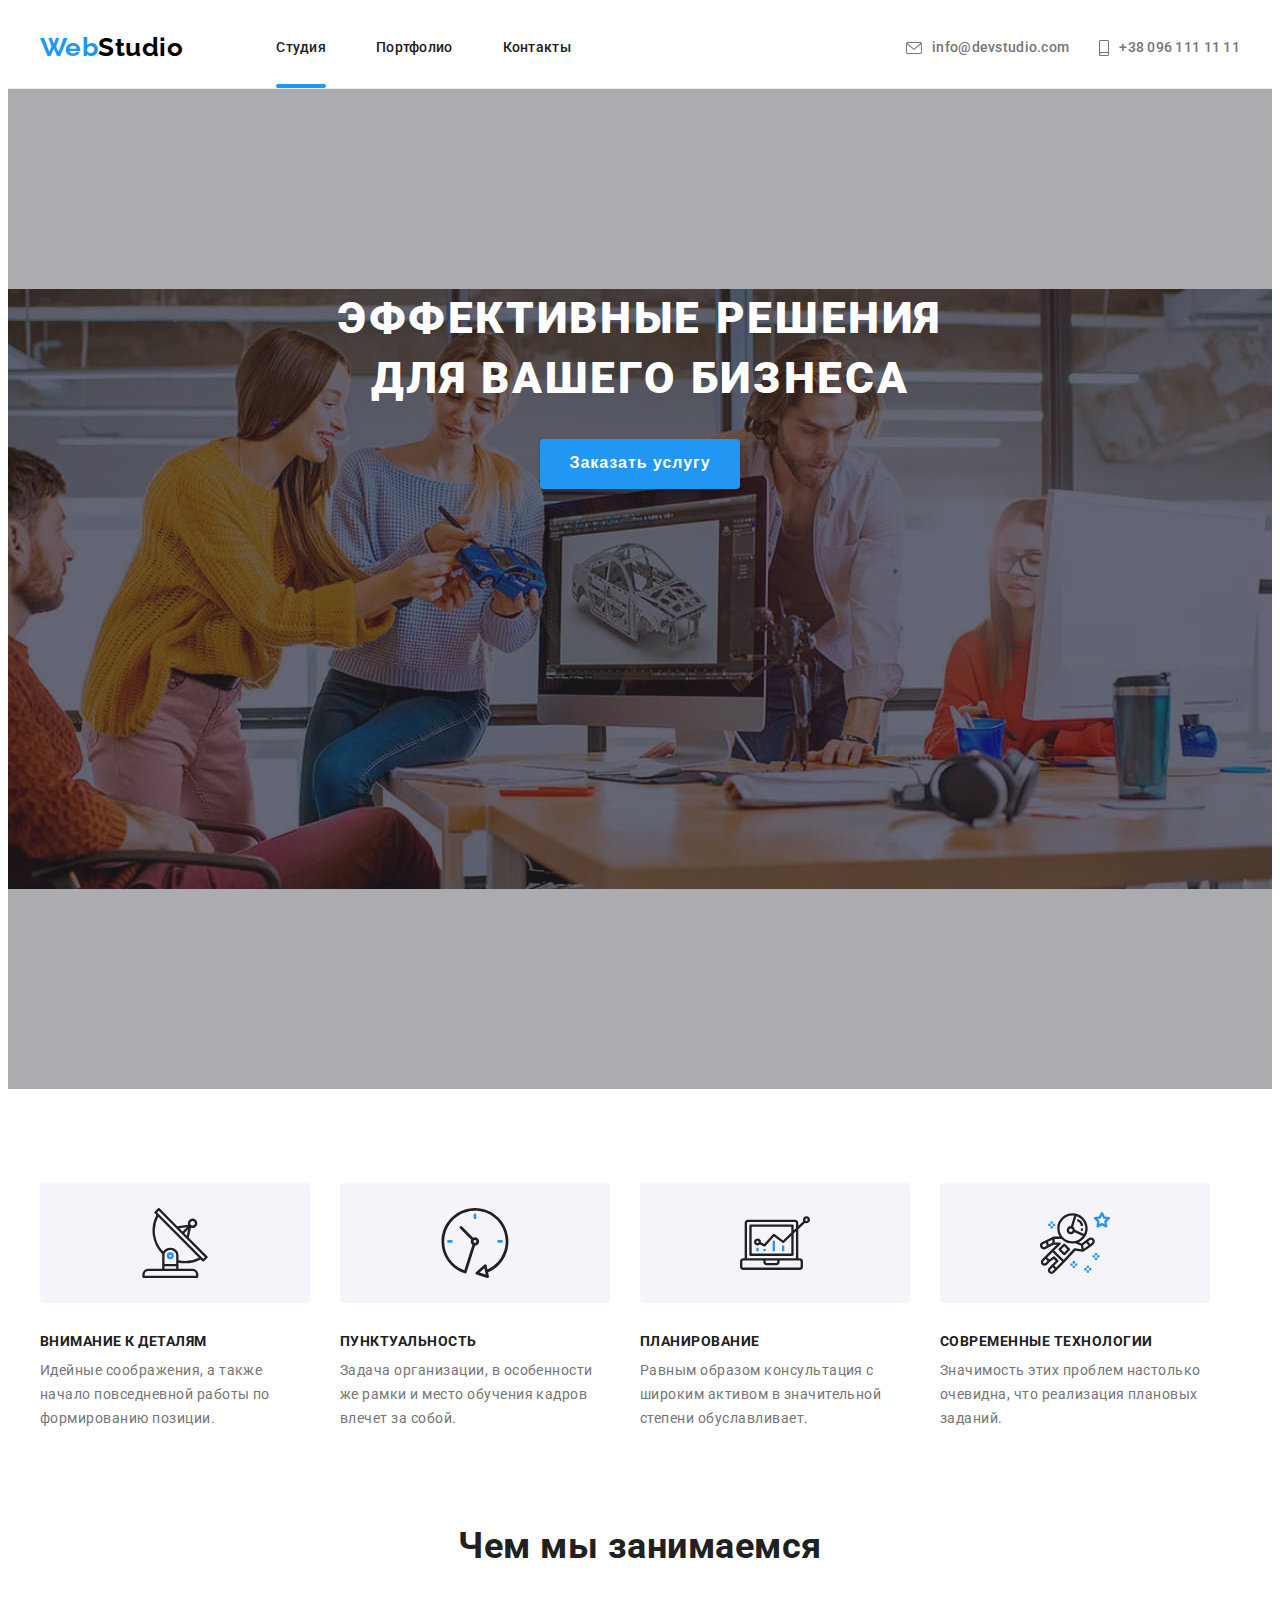
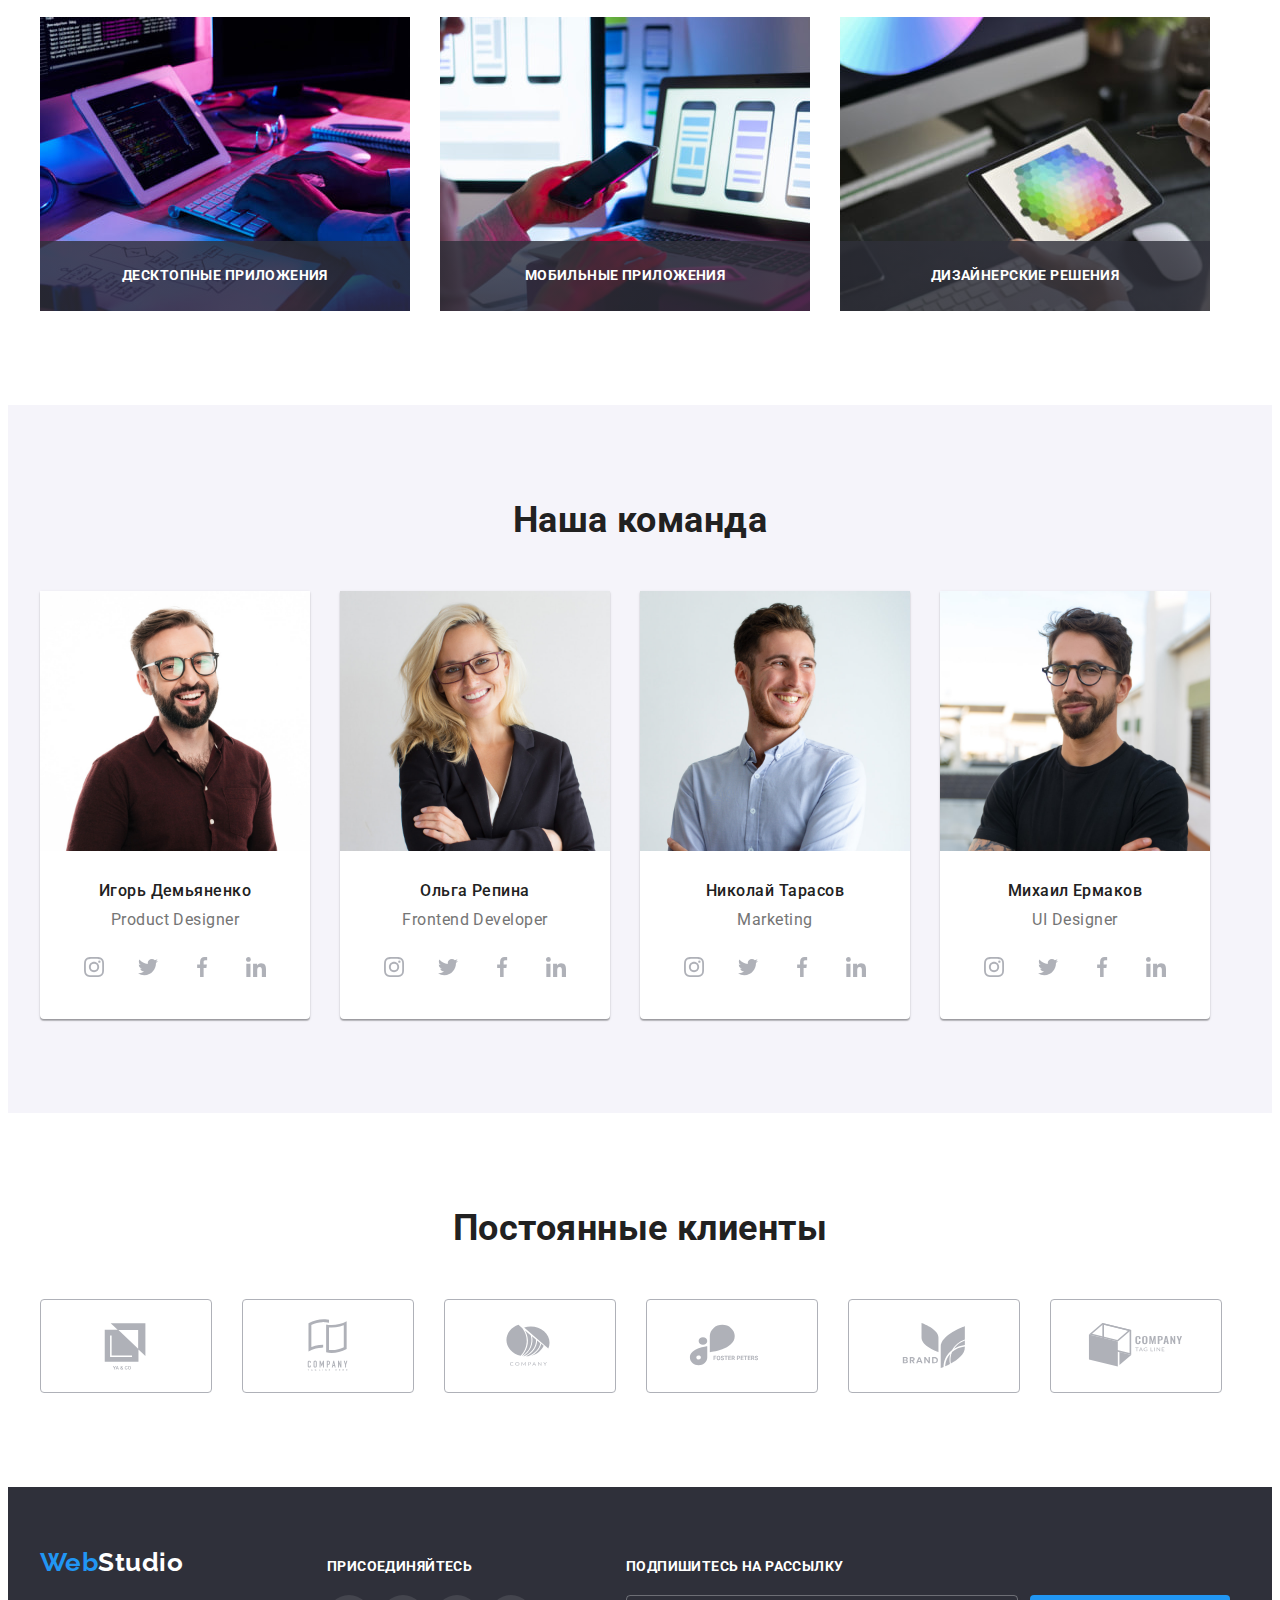
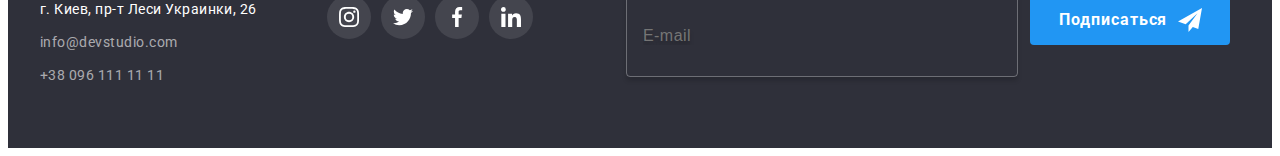
==== commit 55128025: "code refactoring (BEM)" ====
--- a/index.html
+++ b/index.html
@@ -24,42 +24,42 @@
     <link rel="stylesheet" href="./css/styles.css" />
   </head>
   <body>
-    <!-- Page header -->
+    <!-- Page  -->
     <header class="header">
-      <div class="container header-container">
+      <div class="container header__container">
         <!-- Logo company-->
-        <a class="logo link logo-header" href="./index.html" aria-label="Логотип сайта" lang="en"
-          >Web<span class="logo-mode-dark">Studio</span></a
+        <a class="logo link header__logo" href="./index.html" aria-label="Логотип сайта" lang="en"
+          >Web<span class="logo__text logo__text--mode-dark">Studio</span></a
         >
         <!-- Main navigation -->
         <nav class="nav">
           <!-- Link navigation -->
-          <ul class="nav-list list">
-            <li class="nav-item">
-              <a class="nav-link nav-link-current link" href="#">Студия</a>
-            </li>
-            <li class="nav-item">
-              <a class="nav-link link" href="./portfolio.html">Портфолио</a>
-            </li>
-            <li class="nav-item">
-              <a class="nav-link link" href="#">Контакты</a>
+          <ul class="nav__list list">
+            <li class="nav__item">
+              <a class="nav__link link nav__link--current" href="./index.html">Студия</a>
+            </li>
+            <li class="nav__item">
+              <a class="nav__link link" href="./portfolio.html">Портфолио</a>
+            </li>
+            <li class="nav__item">
+              <a class="nav__link link" href="#">Контакты</a>
             </li>
           </ul>
         </nav>
         <!-- Contacts info in header-->
-        <div class="contacts-header">
-          <ul class="сontacts-list list">
-            <li class="сontacts-item">
-              <a class="сontacts-link link" href="mailto:info@devstudio.com">
-                <svg class="icon-envelope" width="16" height="12">
+        <div class="header__contacts">
+          <ul class="header__contacts-list list">
+            <li class="header__contacts-item">
+              <a class="header__contacts-link link" href="mailto:info@devstudio.com">
+                <svg class="header__contacts-icon" width="16" height="12">
                   <use href="./images/icons.svg#icon-envelope"></use>
                 </svg>
                 info@devstudio.com</a
               >
             </li>
-            <li class="сontacts-item">
-              <a class="сontacts-link link" href="tel:+380961111111">
-                <svg class="icon-smartphone" width="10" height="16">
+            <li class="header__contacts-item">
+              <a class="header__contacts-link link" href="tel:+380961111111">
+                <svg class="header__contacts-icon" width="10" height="16">
                   <use href="./images/icons.svg#icon-smartphone"></use>
                 </svg>
                 +38 096 111 11 11</a
@@ -75,123 +75,123 @@
       <!-- Hero section -->
       <section class="hero">
         <div class="container">
-          <h1 class="hero-title">Эффективные решения для вашего бизнеса</h1>
-          <button class="hero-btn" type="button" data-modal-open>Заказать услугу</button>
+          <h1 class="hero__title">Эффективные решения для вашего бизнеса</h1>
+          <button class="btn" type="button" data-modal-open>Заказать услугу</button>
         </div>
         <!-- Modal -->
         <div class="backdrop is-hidden" data-modal>
-          <div class="modal">
-            <button class="btn-modal" type="button" data-modal-close>
-              <svg class="icon-close-btn" width="17" height="17">
+          <div class="modal-wrapper">
+            <button class="modal-btn" type="button" data-modal-close>
+              <svg class="modal-btn__icon" width="17" height="17">
                 <use href="./images/icons.svg#icon-close"></use>
               </svg>
             </button>
             <b class="modal-title">Оставьте свои данные, мы вам перезвоним</b>
             <form class="modal-form">
-              <label class="form-modal-group">
-                <span class="form-modal-label">Имя</span>
+              <label class="modal-form__group">
+                <span class="modal-form__label">Имя</span>
                 <input
-                  class="form-modal-input"
+                  class="modal-form__input"
                   type="text"
                   name="user-name"
                   minlength="3"
                   required
                 />
-                <svg class="form-modal-icon" width="18" height="18">
+                <svg class="modal-form__icon" width="18" height="18">
                   <use href="./images/icons.svg#icon-person-modal"></use>
                 </svg>
               </label>
-              <label class="form-modal-group">
-                <span class="form-modal-label">Телефон</span>
-                <input class="form-modal-input" type="tel" name="user-phone" required />
-                <svg class="form-modal-icon" width="18" height="18">
+              <label class="modal-form__group">
+                <span class="modal-form__label">Телефон</span>
+                <input class="modal-form__input" type="tel" name="user-phone" required />
+                <svg class="modal-form__icon" width="18" height="18">
                   <use href="./images/icons.svg#icon-phone-modal"></use>
                 </svg>
               </label>
-              <label class="form-modal-group">
-                <span class="form-modal-label">Почта</span>
-                <input class="form-modal-input" type="email" name="user-email" required />
-                <svg class="form-modal-icon" width="18" height="18">
+              <label class="modal-form__group">
+                <span class="modal-form__label">Почта</span>
+                <input class="modal-form__input" type="email" name="user-email" required />
+                <svg class="modal-form__icon" width="18" height="18">
                   <use href="./images/icons.svg#icon-email-modal"></use>
                 </svg>
               </label>
-              <label class="form-modal-group">
-                <span class="form-modal-label">Комментарий</span>
+              <label class="modal-form__group">
+                <span class="modal-form__label">Комментарий</span>
                 <textarea
-                  class="form-modal-input modal-textarea"
+                  class="modal-form__input modal-form__textarea"
                   name="user-comment"
                   rows="6"
                   placeholder="Введите текст"
                 ></textarea>
               </label>
-              <label class="form-policy-group">
+              <label class="modal-form__policy-group">
                 <input
-                  class="form-modal-checkbox visually-hidden"
+                  class="modal-form__checkbox visually-hidden"
                   type="checkbox"
                   name="mark-agreement"
                 />
-                <span class="form-custom-checkbox" role="checkbox">
-                  <svg class="icon-check" width="16" height="15">
+                <span class="modal-form__custom-checkbox" role="checkbox">
+                  <svg class="modal-form__icon-check" width="16" height="15">
                     <use href="./images/icons.svg#icon-check"></use>
                   </svg>
                 </span>
-                <span class="form-agreement-text">
+                <span class="modal-form__agreement-text">
                   Соглашаюсь с рассылкой и принимаю
-                  <a class="form-agreement-link" href="#"> Условия договора </a>
+                  <a class="modal-form__agreement-link" href="#"> Условия договора </a>
                 </span>
               </label>
-              <button class="form-agreement-btn" type="submit">Отправить</button>
+              <button class="btn modal-form__agreement-btn" type="submit">Отправить</button>
             </form>
           </div>
         </div>
       </section>
 
-      <!-- Our Features section -->
+      <!-- Features section -->
       <section class="features">
-        <div class="container features-container">
+        <div class="container">
           <h2 class="visually-hidden">Особенности</h2>
-          <ul class="features-list list features-container">
-            <li class="features-item">
-              <div class="features-box">
+          <ul class="features__list list">
+            <li class="features__item">
+              <div class="features__box">
                 <svg width="70" height="70">
                   <use href="./images/icons.svg#icon-antenna"></use>
                 </svg>
               </div>
-              <h3 class="features-item-title">Внимание к деталям</h3>
-              <p class="features-text">
+              <h3 class="features__title">Внимание к деталям</h3>
+              <p class="features__text">
                 Идейные соображения, а также начало повседневной работы по формированию позиции.
               </p>
             </li>
-            <li class="features-item">
-              <div class="features-box">
+            <li class="features__item">
+              <div class="features__box">
                 <svg width="70" height="70">
                   <use href="./images/icons.svg#icon-clock"></use>
                 </svg>
               </div>
-              <h3 class="features-item-title">Пунктуальность</h3>
-              <p class="features-text">
+              <h3 class="features__title">Пунктуальность</h3>
+              <p class="features__text">
                 Задача организации, в особенности же рамки и место обучения кадров влечет за собой.
               </p>
             </li>
-            <li class="features-item">
-              <div class="features-box">
+            <li class="features__item">
+              <div class="features__box">
                 <svg width="70" height="70">
                   <use href="./images/icons.svg#icon-diagram"></use>
                 </svg>
               </div>
-              <h3 class="features-item-title">Планирование</h3>
-              <p class="features-text">
+              <h3 class="features__title">Планирование</h3>
+              <p class="features__text">
                 Равным образом консультация с широким активом в значительной степени обуславливает.
               </p>
             </li>
-            <li class="features-features">
-              <div class="features-box">
+            <li class="features__item">
+              <div class="features__box">
                 <svg width="70" height="70">
                   <use href="./images/icons.svg#icon-astronaut"></use>
                 </svg>
               </div>
-              <h3 class="features-item-title">Современные технологии</h3>
-              <p class="features-text">
+              <h3 class="features__title">Современные технологии</h3>
+              <p class="features__text">
                 Значимость этих проблем настолько очевидна, что реализация плановых заданий.
               </p>
             </li>
@@ -199,84 +199,87 @@
         </div>
       </section>
 
-      <!-- What are we doing section -->
+      <!-- Services section -->
       <section class="services">
         <div class="container">
-          <h2 class="services-title">Чем мы занимаемся</h2>
-          <div class="services-container">
-            <ul class="services-list list">
-              <li class="services-item">
+          <h2 class="services__title section-title">Чем мы занимаемся</h2>
+          <div class="services__container">
+            <ul class="services__list list">
+              <li class="services__item">
                 <img
+                  class="services__img"
                   src="./images/about-us-section/box-1.jpg"
                   alt="Разработка сайта"
                   width="370"
                   height="294"
                 />
-                <p class="service-description">Десктопные приложения</p>
-              </li>
-              <li class="services-item">
+                <p class="service__description">Десктопные приложения</p>
+              </li>
+              <li class="services__item">
                 <img
+                  class="services__img"
                   src="./images/about-us-section/box-2.jpg"
                   alt="Разработка мобильных приложений"
                   width="370"
                   height="294"
                 />
-                <p class="service-description">Мобильные приложения</p>
-              </li>
-              <li class="services-item">
+                <p class="service__description">Мобильные приложения</p>
+              </li>
+              <li class="services__item">
                 <img
+                  class="services__img"
                   src="./images/about-us-section/box-3.jpg"
                   alt="Графический дизайн"
                   width="370"
                   height="294"
                 />
-                <p class="service-description">Дизайнерские решения</p>
+                <p class="service__description">Дизайнерские решения</p>
               </li>
             </ul>
           </div>
         </div>
       </section>
 
-      <!-- Our team section -->
+      <!-- Team section -->
       <section class="team">
         <div class="container">
-          <h2 class="team-title">Наша команда</h2>
-          <ul class="team-list list">
-            <li class="team-item">
+          <h2 class="team__title section-title">Наша команда</h2>
+          <ul class="team__list list">
+            <li class="team__item">
               <img
                 src="./images/our-team-section/person-1.jpg"
                 alt="Игорь Демьяненко"
                 width="270"
                 height="260"
               />
-              <div class="team-group">
-                <h3 class="team-subtitle">Игорь Демьяненко</h3>
-                <p class="team-text">Product Designer</p>
-                <ul class="team-social-list list">
-                  <li class="team-social-item">
-                    <a class="team-social-link link" href="#">
-                      <svg class="team-social-icon" width="20px" height="20px">
+              <div class="team__group">
+                <h3 class="team__subtitle">Игорь Демьяненко</h3>
+                <p class="team__text">Product Designer</p>
+                <ul class="team__social-list list">
+                  <li class="team__social-item">
+                    <a class="team__social-link link" href="#">
+                      <svg class="social-icon" width="20px" height="20px">
                         <use href="./images/icons.svg#icon-instagram"></use>
                       </svg>
                     </a>
                   </li>
-                  <li class="team-social-item">
-                    <a class="team-social-link link" href="#">
-                      <svg class="team-social-icon" width="20px" height="20px">
+                  <li class="team__social-item">
+                    <a class="team__social-link link" href="#">
+                      <svg class="social-icon" width="20px" height="20px">
                         <use href="./images/icons.svg#icon-twitter"></use>
                       </svg>
                     </a>
                   </li>
-                  <li class="team-social-item">
-                    <a class="team-social-link link" href="#">
-                      <svg class="team-social-icon" width="20px" height="20px">
+                  <li class="team__social-item">
+                    <a class="team__social-link link" href="#">
+                      <svg class="social-icon" width="20px" height="20px">
                         <use href="./images/icons.svg#icon-facebook"></use>
                       </svg>
                     </a>
                   </li>
-                  <li class="team-social-item">
-                    <a class="team-social-link link" href="#">
-                      <svg class="team-social-icon" width="20px" height="20px">
+                  <li class="team__social-item">
+                    <a class="team__social-link link" href="#">
+                      <svg class="social-icon" width="20px" height="20px">
                         <use href="./images/icons.svg#icon-linkedin"></use>
                       </svg>
                     </a>
@@ -284,41 +287,41 @@
                 </ul>
               </div>
             </li>
-            <li class="team-item">
+            <li class="team__item">
               <img
                 src="./images/our-team-section/person-2.jpg"
                 alt="Ольга Репина"
                 width="270"
                 height="260"
               />
-              <div class="team-group">
-                <h3 class="team-subtitle">Ольга Репина</h3>
-                <p class="team-text">Frontend Developer</p>
-                <ul class="team-social-list list">
-                  <li class="team-social-item">
-                    <a class="team-social-link link" href="#">
-                      <svg class="team-social-icon" width="20px" height="20px">
+              <div class="team__group">
+                <h3 class="team__subtitle">Ольга Репина</h3>
+                <p class="team__text">Frontend Developer</p>
+                <ul class="team__social-list list">
+                  <li class="team__social-item">
+                    <a class="team__social-link link" href="#">
+                      <svg class="social-icon" width="20px" height="20px">
                         <use href="./images/icons.svg#icon-instagram"></use>
                       </svg>
                     </a>
                   </li>
-                  <li class="team-social-item">
-                    <a class="team-social-link link" href="#">
-                      <svg class="team-social-icon" width="20px" height="20px">
+                  <li class="team__social-item">
+                    <a class="team__social-link link" href="#">
+                      <svg class="social-icon" width="20px" height="20px">
                         <use href="./images/icons.svg#icon-twitter"></use>
                       </svg>
                     </a>
                   </li>
-                  <li class="team-social-item">
-                    <a class="team-social-link link" href="#">
-                      <svg class="team-social-icon" width="20px" height="20px">
+                  <li class="team__social-item">
+                    <a class="team__social-link link" href="#">
+                      <svg class="social-icon" width="20px" height="20px">
                         <use href="./images/icons.svg#icon-facebook"></use>
                       </svg>
                     </a>
                   </li>
-                  <li class="team-social-item">
-                    <a class="team-social-link link" href="#">
-                      <svg class="team-social-icon" width="20px" height="20px">
+                  <li class="team__social-item">
+                    <a class="team__social-link link" href="#">
+                      <svg class="social-icon" width="20px" height="20px">
                         <use href="./images/icons.svg#icon-linkedin"></use>
                       </svg>
                     </a>
@@ -326,41 +329,41 @@
                 </ul>
               </div>
             </li>
-            <li class="team-item">
+            <li class="team__item">
               <img
                 src="./images/our-team-section/person-3.jpg"
                 alt="Николай Тарасов"
                 width="270"
                 height="260"
               />
-              <div class="team-group">
-                <h3 class="team-subtitle">Николай Тарасов</h3>
-                <p class="team-text">Marketing</p>
-                <ul class="team-social-list list">
-                  <li class="team-social-item">
-                    <a class="team-social-link link" href="#">
-                      <svg class="team-social-icon" width="20px" height="20px">
+              <div class="team__group">
+                <h3 class="team__subtitle">Николай Тарасов</h3>
+                <p class="team__text">Marketing</p>
+                <ul class="team__social-list list">
+                  <li class="team__social-item">
+                    <a class="team__social-link link" href="#">
+                      <svg class="social-icon" width="20px" height="20px">
                         <use href="./images/icons.svg#icon-instagram"></use>
                       </svg>
                     </a>
                   </li>
-                  <li class="team-social-item">
-                    <a class="team-social-link link" href="#">
-                      <svg class="team-social-icon" width="20px" height="20px">
+                  <li class="team__social-item">
+                    <a class="team__social-link link" href="#">
+                      <svg class="social-icon" width="20px" height="20px">
                         <use href="./images/icons.svg#icon-twitter"></use>
                       </svg>
                     </a>
                   </li>
-                  <li class="team-social-item">
-                    <a class="team-social-link link" href="#">
-                      <svg class="team-social-icon" width="20px" height="20px">
+                  <li class="team__social-item">
+                    <a class="team__social-link link" href="#">
+                      <svg class="social-icon" width="20px" height="20px">
                         <use href="./images/icons.svg#icon-facebook"></use>
                       </svg>
                     </a>
                   </li>
-                  <li class="team-social-item">
-                    <a class="team-social-link link" href="#">
-                      <svg class="team-social-icon" width="20px" height="20px">
+                  <li class="team__social-item">
+                    <a class="team__social-link link" href="#">
+                      <svg class="social-icon" width="20px" height="20px">
                         <use href="./images/icons.svg#icon-linkedin"></use>
                       </svg>
                     </a>
@@ -368,41 +371,41 @@
                 </ul>
               </div>
             </li>
-            <li class="team-item">
+            <li class="team__item">
               <img
                 src="./images/our-team-section/person-4.jpg"
                 alt="Михаил Ермаков"
                 width="270"
                 height="260"
               />
-              <div class="team-group">
-                <h3 class="team-subtitle">Михаил Ермаков</h3>
-                <p class="team-text">UI Designer</p>
-                <ul class="team-social-list list">
-                  <li class="team-social-item">
-                    <a class="team-social-link link" href="#">
-                      <svg class="team-social-icon" width="20px" height="20px">
+              <div class="team__group">
+                <h3 class="team__subtitle">Михаил Ермаков</h3>
+                <p class="team__text">UI Designer</p>
+                <ul class="team__social-list list">
+                  <li class="team__social-item">
+                    <a class="team__social-link link" href="#">
+                      <svg class="social-icon" width="20px" height="20px">
                         <use href="./images/icons.svg#icon-instagram"></use>
                       </svg>
                     </a>
                   </li>
-                  <li class="team-social-item">
-                    <a class="team-social-link link" href="#">
-                      <svg class="team-social-icon" width="20px" height="20px">
+                  <li class="team__social-item">
+                    <a class="team__social-link link" href="#">
+                      <svg class="social-icon" width="20px" height="20px">
                         <use href="./images/icons.svg#icon-twitter"></use>
                       </svg>
                     </a>
                   </li>
-                  <li class="team-social-item">
-                    <a class="team-social-link link" href="#">
-                      <svg class="team-social-icon" width="20px" height="20px">
+                  <li class="team__social-item">
+                    <a class="team__social-link link" href="#">
+                      <svg class="social-icon" width="20px" height="20px">
                         <use href="./images/icons.svg#icon-facebook"></use>
                       </svg>
                     </a>
                   </li>
-                  <li class="team-social-item">
-                    <a class="team-social-link link" href="#">
-                      <svg class="team-social-icon" width="20px" height="20px">
+                  <li class="team__social-item">
+                    <a class="team__social-link link" href="#">
+                      <svg class="social-icon" width="20px" height="20px">
                         <use href="./images/icons.svg#icon-linkedin"></use>
                       </svg>
                     </a>
@@ -414,50 +417,50 @@
         </div>
       </section>
 
-      <!-- Our clients -->
+      <!-- Clients section -->
       <section class="clients">
         <div class="container">
-          <h2 class="clients-title">Постоянные клиенты</h2>
-          <div class="clients-container">
-            <ul class="clients-list list">
-              <li class="clients-item">
-                <a class="clients-link" href="#">
-                  <svg class="client-icon" width="106" height="60">
+          <h2 class="clients__title section-title">Постоянные клиенты</h2>
+          <div class="clients__container">
+            <ul class="clients__list list">
+              <li class="clients__item">
+                <a class="clients__link" href="#">
+                  <svg class="clients__icon" width="106" height="60">
                     <use href="./images/icons.svg#icon-client-1"></use>
                   </svg>
                 </a>
               </li>
-              <li class="clients-item">
-                <a class="clients-link" href="#">
-                  <svg class="client-icon" width="106" height="60">
+              <li class="clients__item">
+                <a class="clients__link" href="#">
+                  <svg class="clients__icon" width="106" height="60">
                     <use href="./images/icons.svg#icon-client-2"></use>
                   </svg>
                 </a>
               </li>
-              <li class="clients-item">
-                <a class="clients-link" href="#">
-                  <svg class="client-icon" width="106" height="60">
+              <li class="clients__item">
+                <a class="clients__link" href="#">
+                  <svg class="clients__icon" width="106" height="60">
                     <use href="./images/icons.svg#icon-client-3"></use>
                   </svg>
                 </a>
               </li>
-              <li class="clients-item">
-                <a class="clients-link" href="#">
-                  <svg class="client-icon" width="106" height="60">
+              <li class="clients__item">
+                <a class="clients__link" href="#">
+                  <svg class="clients__icon" width="106" height="60">
                     <use href="./images/icons.svg#icon-client-4"></use>
                   </svg>
                 </a>
               </li>
-              <li class="clients-item">
-                <a class="clients-link" href="#">
-                  <svg class="client-icon" width="106" height="60">
+              <li class="clients__item">
+                <a class="clients__link" href="#">
+                  <svg class="clients__icon" width="106" height="60">
                     <use href="./images/icons.svg#icon-client-5"></use>
                   </svg>
                 </a>
               </li>
-              <li class="clients-item">
-                <a class="clients-link" href="#">
-                  <svg class="client-icon" width="106" height="60">
+              <li class="clients__item">
+                <a class="clients__link" href="#">
+                  <svg class="clients__icon" width="106" height="60">
                     <use href="./images/icons.svg#icon-client-6"></use>
                   </svg>
                 </a>
@@ -470,18 +473,19 @@
 
     <!-- Page footer -->
     <footer class="footer">
-      <div class="container footer-container">
+      <div class="container footer__container">
         <div class="logo-box">
-          <a class="logo link logo-footer" href="./index.html" aria-label="Логотип сайта" lang="en"
-            >Web<span class="logo-mode-light">Studio</span></a
+          <a class="logo link footer__logo" href="./index.html" aria-label="Логотип сайта" lang="en"
+            >Web<span class="logo__text logo__text--mode-light">Studio</span></a
           >
           <address class="address">
-            <p class="address-text">г. Киев, пр-т Леси Украинки, 26</p>
-            <a class="address-link link" href="mailto:info@devstudio.com">info@devstudio.com</a>
-            <a class="address-link link" href="tel:+380961111111">+38 096 111 11 11</a>
+            <p class="address__text">г. Киев, пр-т Леси Украинки, 26</p>
+            <a class="address__link link" href="mailto:info@devstudio.com">info@devstudio.com</a>
+            <a class="address__link link" href="tel:+380961111111">+38 096 111 11 11</a>
           </address>
         </div>
         <div class="join-box">
+          <!-- !закончил тут -->
           <h3 class="join-title">Присоединяйтесь</h3>
           <ul class="join-list list">
             <li class="join-item">
@@ -500,7 +504,7 @@
             </li>
             <li class="join-item">
               <a class="join-link link" href="#">
-                <svg class="team-social-icon" width="20px" height="20px">
+                <svg class="social-icon" width="20px" height="20px">
                   <use href="./images/icons.svg#icon-facebook"></use>
                 </svg>
               </a>
--- a/css/styles.css
+++ b/css/styles.css
@@ -87,9 +87,7 @@
   list-style: none;
 }
 
-.services-title,
-.team-title,
-.clients-title {
+.section-title {
   color: var(--secondary-txt-cl);
   font-weight: 700;
   font-size: 36px;
@@ -105,13 +103,41 @@
   padding-left: 15px;
 }
 
+.btn {
+  width: 200px;
+  height: 50px;
+
+  color: var(--third-txt-cl);
+  font-weight: 700;
+  font-size: 16px;
+  line-height: 1.9;
+  letter-spacing: 0.06em;
+
+  background: var(--accent-cl);
+  border: none;
+  border-radius: 4px;
+  box-shadow: 0px 4px 4px rgba(0, 0, 0, 0.15);
+
+  transition-timing-function: cubic-bezier(0.4, 0, 0.2, 1);
+  transition-duration: 250ms;
+
+  transition-property: color, background-color;
+}
+
+.btn:hover,
+.btn:focus {
+  color: var(--main-bg-cl);
+
+  background-color: var(--hero-btn);
+}
+
 /* Page header */
 .header {
   background-color: var(--main-bg-cl);
   border-bottom: 1px solid var(--header-border-cl);
 }
 
-.header-container {
+.header__container {
   display: flex;
   align-items: center;
 }
@@ -126,33 +152,34 @@
   line-height: 1.2;
 }
 
-.logo-header {
+.header__logo {
   margin-right: 93px;
 }
 
-.logo .logo-mode-dark {
+.logo__text--mode-dark {
   color: #000000;
 }
 
-.logo .logo-mode-light {
+.logo__text--mode-light {
   color: #ffffff;
 }
 
-.nav-list {
-  display: flex;
-  align-items: center;
-}
-
-.nav-item {
+.nav__list {
+  display: flex;
+  align-items: center;
+}
+
+.nav__item {
   margin-right: 50px;
 }
 
-.nav-item:last-child {
+.nav__item:last-child {
   margin-right: 0;
 }
 
-.nav-link,
-.сontacts-link {
+.nav__link {
+  position: relative;
+
   display: block;
   padding-top: 32px;
   padding-bottom: 32px;
@@ -161,15 +188,11 @@
   font-size: 14px;
   line-height: 1.14;
   letter-spacing: 0.02em;
-}
-
-.nav-link {
-  position: relative;
 
   color: var(--secondary-txt-cl);
 }
 
-.nav-link-current::after {
+.nav__link--current::after {
   position: absolute;
   bottom: 0;
   left: 0;
@@ -184,38 +207,40 @@
   content: '';
 }
 
-.сontacts-link {
-  display: flex;
-  align-items: center;
+.header__contacts {
+  display: flex;
+  align-items: center;
+  margin-left: auto;
+}
+
+.header__contacts-list {
+  display: flex;
+  align-items: center;
+}
+
+.header__contacts-item {
+  margin-right: 30px;
+}
+
+.header__contacts-item:last-child {
+  margin-right: 0;
+}
+
+.header__contacts-link {
+  display: flex;
+  align-items: center;
+  padding-top: 32px;
+  padding-bottom: 32px;
+
+  font-weight: 500;
+  font-size: 14px;
+  line-height: 1.14;
+  letter-spacing: 0.02em;
 
   color: var(--main-txt-cl);
 }
 
-.nav-item>.nav-link-current {
-  color: var(--accent-cl);
-}
-
-.contacts-header {
-  display: flex;
-  align-items: center;
-  margin-left: auto;
-}
-
-.сontacts-list {
-  display: flex;
-  align-items: center;
-}
-
-.сontacts-item {
-  margin-right: 30px;
-}
-
-.сontacts-item:last-child {
-  margin-right: 0;
-}
-
-.icon-envelope,
-.icon-smartphone {
+.header__contacts-icon {
   margin-right: 10px;
 
   fill: currentColor;
@@ -238,7 +263,7 @@
   background-position: center;
 }
 
-.hero-title {
+.hero__title {
   align-items: center;
   width: 696px;
   margin-right: auto;
@@ -255,37 +280,6 @@
   text-transform: uppercase;
 }
 
-.hero-btn {
-  align-items: center;
-  width: 200px;
-  height: 50px;
-
-  color: var(--third-txt-cl);
-  font-weight: 700;
-  font-size: 16px;
-
-  font-family: inherit;
-  line-height: 1.9;
-  letter-spacing: 0.06em;
-  text-align: center;
-
-  background-color: var(--accent-cl);
-  border: none;
-  border-radius: 4px;
-
-  transition-timing-function: cubic-bezier(0.4, 0, 0.2, 1);
-  transition-duration: 250ms;
-
-  transition-property: color, background-color;
-}
-
-.hero-btn:hover,
-.hero-btn:focus {
-  color: var(--main-bg-cl);
-
-  background-color: var(--hero-btn);
-}
-
 .backdrop {
   position: fixed;
   top: 0;
@@ -307,7 +301,7 @@
 
 }
 
-.modal {
+.modal-wrapper {
   position: absolute;
   top: 50%;
   left: 50%;
@@ -321,7 +315,7 @@
   transform: translate(-50%, -50%);
 }
 
-.btn-modal {
+.modal-btn {
   position: absolute;
   top: 8px;
   right: 8px;
@@ -336,19 +330,18 @@
   border-radius: 50%;
 }
 
-.icon-close-btn {
+.modal-btn:hover .modal-btn__icon,
+.modal-btn:focus .modal-btn__icon {
+  fill: var(--accent-cl);
+}
+
+.modal-btn__icon {
   transition-timing-function: cubic-bezier(0.4, 0, 0.2, 1);
   transition-duration: 250ms;
   transition-property: fill;
 
   fill: var(--header-border-cl-currenn);
 }
-
-.btn-modal:hover .icon-close-btn,
-.btn-modal:focus .icon-close-btn {
-  fill: var(--accent-cl);
-}
-
 
 .modal-title {
   display: block;
@@ -363,15 +356,14 @@
   text-align: center;
 }
 
-
-.form-modal-group {
+.modal-form__group {
   position: relative;
 
   display: block;
   margin-bottom: 12px;
 }
 
-.form-modal-label {
+.modal-form__label {
   display: inline-block;
   width: 100%;
 
@@ -386,7 +378,7 @@
   text-align: start;
 }
 
-.form-modal-input {
+.modal-form__input {
   width: 100%;
   padding: 11px 12px 11px 43px;
 
@@ -399,17 +391,16 @@
   transition-property: border-color, fill;
 }
 
-
-.form-modal-input:focus,
-.form-modal-input:focus+.form-modal-icon,
-.form-modal-input:hover,
-.form-modal-input:hover+.form-modal-icon {
+.modal-form__input:focus,
+.modal-form__input:focus+.modal-form__icon,
+.modal-form__input:hover,
+.modal-form__input:hover+.modal-form__icon {
   border-color: var(--accent-cl);
 
   fill: var(--accent-cl);
 }
 
-.form-modal-icon {
+.modal-form__icon {
   position: absolute;
   bottom: 12px;
   left: 10px;
@@ -422,7 +413,7 @@
   fill: var(--secondary-txt-cl);
 }
 
-.modal-textarea {
+.modal-form__textarea {
   padding: 12px 16px;
 
   font-weight: 400;
@@ -435,14 +426,18 @@
   resize: none;
 }
 
-.form-policy-group {
+.modal-form__policy-group {
   display: flex;
   align-items: center;
   justify-content: center;
   margin-bottom: 30px;
 }
 
-.form-custom-checkbox {
+.modal-form__checkbox:checked+.modal-form__custom-checkbox .modal-form__icon-check {
+  opacity: 1;
+}
+
+.modal-form__custom-checkbox {
 
   display: flex;
   align-items: center;
@@ -462,17 +457,17 @@
   transition-property: background-color, outline;
 }
 
-.form-modal-checkbox:checked+.form-custom-checkbox {
+.modal-form__checkbox:checked+.modal-form__custom-checkbox {
   background-color: var(--accent-cl);
   border: 2px solid var(--accent-cl);
 }
 
-.form-modal-checkbox:hover+.form-custom-checkbox,
-.form-modal-checkbox:focus+.form-custom-checkbox {
+.modal-form__checkbox:hover+.modal-form__custom-checkbox,
+.modal-form__checkbox:focus+.modal__modal-form__custom-checkbox {
   border: 2px solid var(--accent-cl);
 }
 
-.icon-check {
+.modal-form__icon-check {
   opacity: 0;
 
   transition-timing-function: cubic-bezier(0.4, 0, 0.2, 1);
@@ -483,11 +478,7 @@
   fill: var(--main-bg-cl);
 }
 
-.form-modal-checkbox:checked+.form-custom-checkbox .icon-check {
-  opacity: 1;
-}
-
-.form-agreement-text {
+.modal-form__agreement-text {
 
   color: var(--main-txt-cl);
   font-weight: 400;
@@ -496,71 +487,46 @@
   letter-spacing: 0.03em;
 }
 
-.form-agreement-link {
+.modal-form__agreement-link {
   text-decoration-line: underline;
 
   color: var(--accent-cl);
 }
 
-.form-agreement-btn {
-  display: block;
-  width: 200px;
-  height: 50px;
-  margin: 0 auto;
-
-  color: var(--main-bg-cl);
-
-  font-weight: 700;
-  font-size: 16px;
-  line-height: 1.9;
-  letter-spacing: 0.06em;
-
-  background: var(--accent-cl);
-  border: none;
-  border-radius: 4px;
-  box-shadow: 0px 4px 4px rgba(0, 0, 0, 0.15);
-
-  transition-timing-function: cubic-bezier(0.4, 0, 0.2, 1);
-  transition-duration: 250ms;
-
-  transition-property: color, background-color;
-}
-
-.form-agreement-btn:hover,
-.form-agreement-btn:focus {
-  color: var(--main-bg-cl);
-
-  background-color: var(--hero-btn);
-}
-
-/* Our Features section and What are we doing section*/
-.features-container,
-.services-container {
-  display: flex;
-  align-items: center;
-  margin-left: auto;
-}
-
-.features-item {
-  width: 270px;
-  margin-right: 30px;
-}
-
-.features-item:last-child {
-  margin-right: 0;
-}
-
-.features,
-.services {
-  background-color: var(--main-bg-cl);
-}
-
+/* Features section */
 .features {
   padding-top: 94px;
   padding-bottom: 94px;
 }
 
-.features-item-title {
+.features__list {
+  display: flex;
+  align-items: center;
+  margin-left: auto;
+}
+
+.features__item {
+  width: 270px;
+  margin-right: 30px;
+}
+
+.features__item:last-child {
+  margin-right: 0;
+}
+
+.features__box {
+  display: flex;
+  align-items: center;
+  justify-content: center;
+  width: 270px;
+  height: 120px;
+  margin-bottom: 30px;
+
+  background-color: var(--secondary-bg-cl);
+  border-radius: 4px;
+}
+
+.features__title {
   margin-bottom: 10px;
 
   color: var(--secondary-txt-cl);
@@ -570,51 +536,45 @@
   text-transform: uppercase;
 }
 
-.features-text {
+.features__text {
   color: var(--main-txt-cl);
   font-weight: 400;
   font-size: 14px;
   line-height: 1.71;
 }
 
-.features-box {
-  display: flex;
-  align-items: center;
-  justify-content: center;
-  width: 270px;
-  height: 120px;
-  margin-bottom: 30px;
-
-  background-color: var(--secondary-bg-cl);
-  border-radius: 4px;
-}
-
+/* Services section */
 .services {
   padding-bottom: 94px;
-
-}
-
-.services-title {
+}
+
+.services__title {
   margin-bottom: 50px;
 }
 
-.services-list {
-  display: flex;
-  align-items: center;
-
-}
-
-.services-item {
+.services__container {
+  display: flex;
+  align-items: center;
+  margin-left: auto;
+}
+
+.services__list {
+  display: flex;
+  align-items: center;
+
+}
+
+.services__item {
   position: relative;
 
   margin-right: 30px;
 }
 
-.services-item:last-child {
+.services__item:last-child {
   margin-right: 0;
 }
 
-.service-description {
+.service__description {
   position: absolute;
   bottom: 0;
   left: 0;
@@ -637,7 +597,7 @@
   background-image: linear-gradient(to right, rgba(47, 48, 58, 0.8), rgba(47, 48, 58, 0.8));
 }
 
-/* Our team section */
+/* Team section */
 .team {
   padding-top: 94px;
   padding-bottom: 94px;
@@ -645,16 +605,16 @@
   background-color: var(--secondary-bg-cl);
 }
 
-.team-title {
+.team__title {
   margin-bottom: 50px;
 }
 
-.team-list {
-  display: flex;
-  align-items: center;
-}
-
-.team-item {
+.team__list {
+  display: flex;
+  align-items: center;
+}
+
+.team__item {
   margin-right: 30px;
 
   background-color: var(--main-bg-cl);
@@ -663,11 +623,11 @@
     0px 2px 1px rgba(0, 0, 0, 0.2);
 }
 
-.team-item:last-child {
+.team__item:last-child {
   margin-right: 0;
 }
 
-.team-group {
+.team__group {
   display: flex;
   flex-direction: column;
   align-items: center;
@@ -676,7 +636,7 @@
   padding-bottom: 30px;
 }
 
-.team-subtitle {
+.team__subtitle {
   margin-bottom: 10px;
 
   color: var(--secondary-txt-cl);
@@ -686,7 +646,7 @@
   text-align: center;
 }
 
-.team-text {
+.team__text {
   margin-bottom: 16px;
 
   color: var(--main-txt-cl);
@@ -696,20 +656,20 @@
   text-align: center;
 }
 
-.team-social-list {
-  display: flex;
-}
-
-.team-social-item {
+.team__social-list {
+  display: flex;
+}
+
+.team__social-item {
   display: flex;
   margin-right: 10px;
 }
 
-.team-social-item:last-child {
+.team__social-item:last-child {
   margin-right: 0;
 }
 
-.team-social-link {
+.team__social-link {
   display: flex;
   align-items: center;
   justify-content: center;
@@ -726,37 +686,37 @@
   fill: var(--main-icon-cl);
 }
 
-.team-social-link:hover,
-.team-social-link:focus {
+.team__social-link:hover,
+.team__social-link:focus {
   background-color: var(--accent-cl);
 
   fill: var(--main-bg-cl);
 }
 
-/* Our clients */
+/* Clients section */
 .clients {
   padding-top: 94px;
   padding-bottom: 94px;
 }
 
-.clients-title {
+.clients__title {
   margin-bottom: 50px;
 }
 
-.clients-list {
-  display: flex;
-}
-
-.clients-item {
+.clients__list {
+  display: flex;
+}
+
+.clients__item {
   display: flex;
   margin-right: 30px;
 }
 
-.clients-item:last-child {
+.clients__item:last-child {
   margin-right: 0;
 }
 
-.clients-link {
+.clients__link {
   display: flex;
   align-items: center;
   justify-content: center;
@@ -774,8 +734,8 @@
   fill: var(--main-icon-cl);
 }
 
-.clients-link:hover,
-.clients-link:focus {
+.clients__link:hover,
+.clients__link:focus {
   border: solid 1px var(--accent-cl);
 
   fill: var(--accent-cl);
@@ -790,7 +750,7 @@
   background-color: var(--dark-bg-cl);
 }
 
-.footer-container {
+.footer__container {
   display: flex;
   align-items: baseline;
   justify-content: flex-start;
@@ -802,7 +762,7 @@
   margin-right: 70px;
 }
 
-.logo-footer {
+.footer__logo {
   margin-bottom: 20px;
 }
 
@@ -813,7 +773,7 @@
   font-style: normal;
 }
 
-.address-text {
+.address__text {
   margin-bottom: 9px;
 
   color: var(--main-bg-cl);
@@ -822,7 +782,7 @@
   line-height: 1.71;
 }
 
-.address-link {
+.address__link {
   flex-wrap: wrap;
   margin-bottom: 9px;
 
@@ -832,10 +792,11 @@
   line-height: 1.71;
 }
 
-.address-link:last-child {
+.address__link:last-child {
   margin-bottom: 0;
 }
 
+/* !Закончил тут */
 .join-box {
   display: flex;
   flex-direction: column;
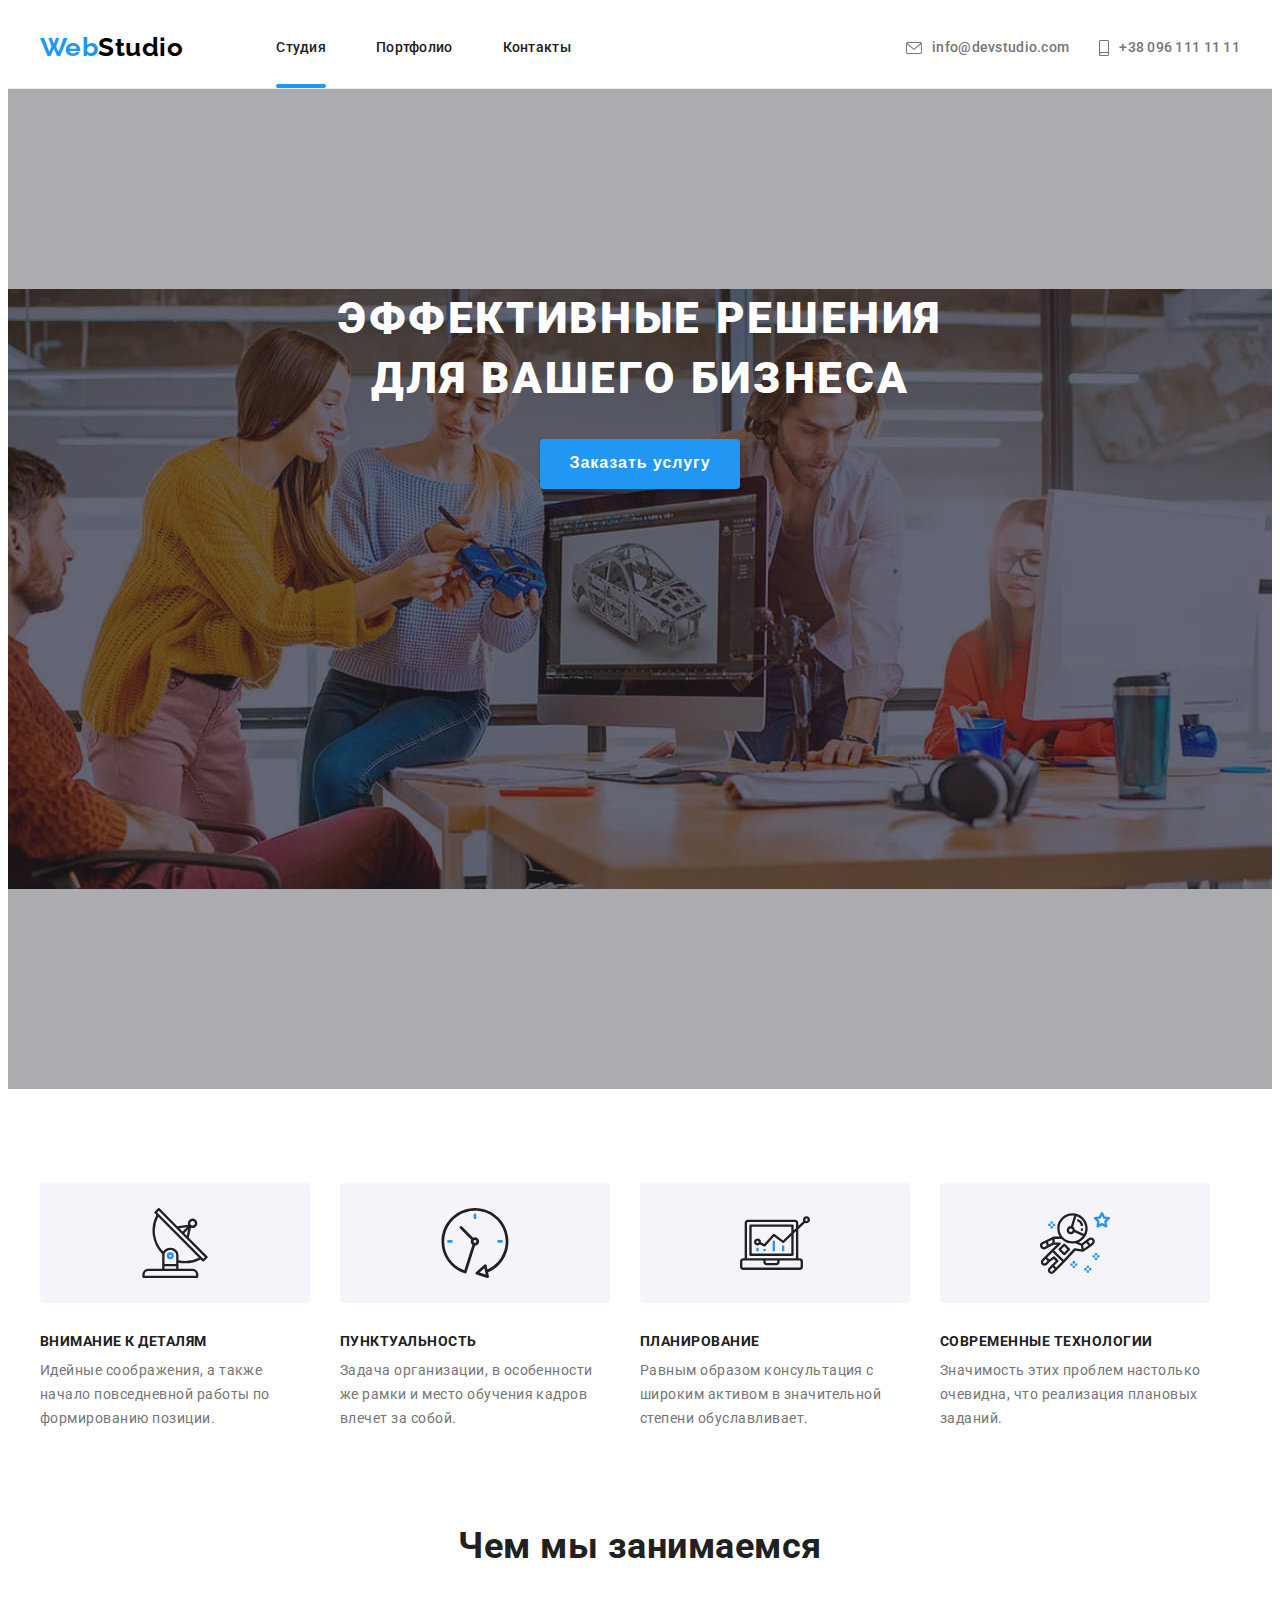
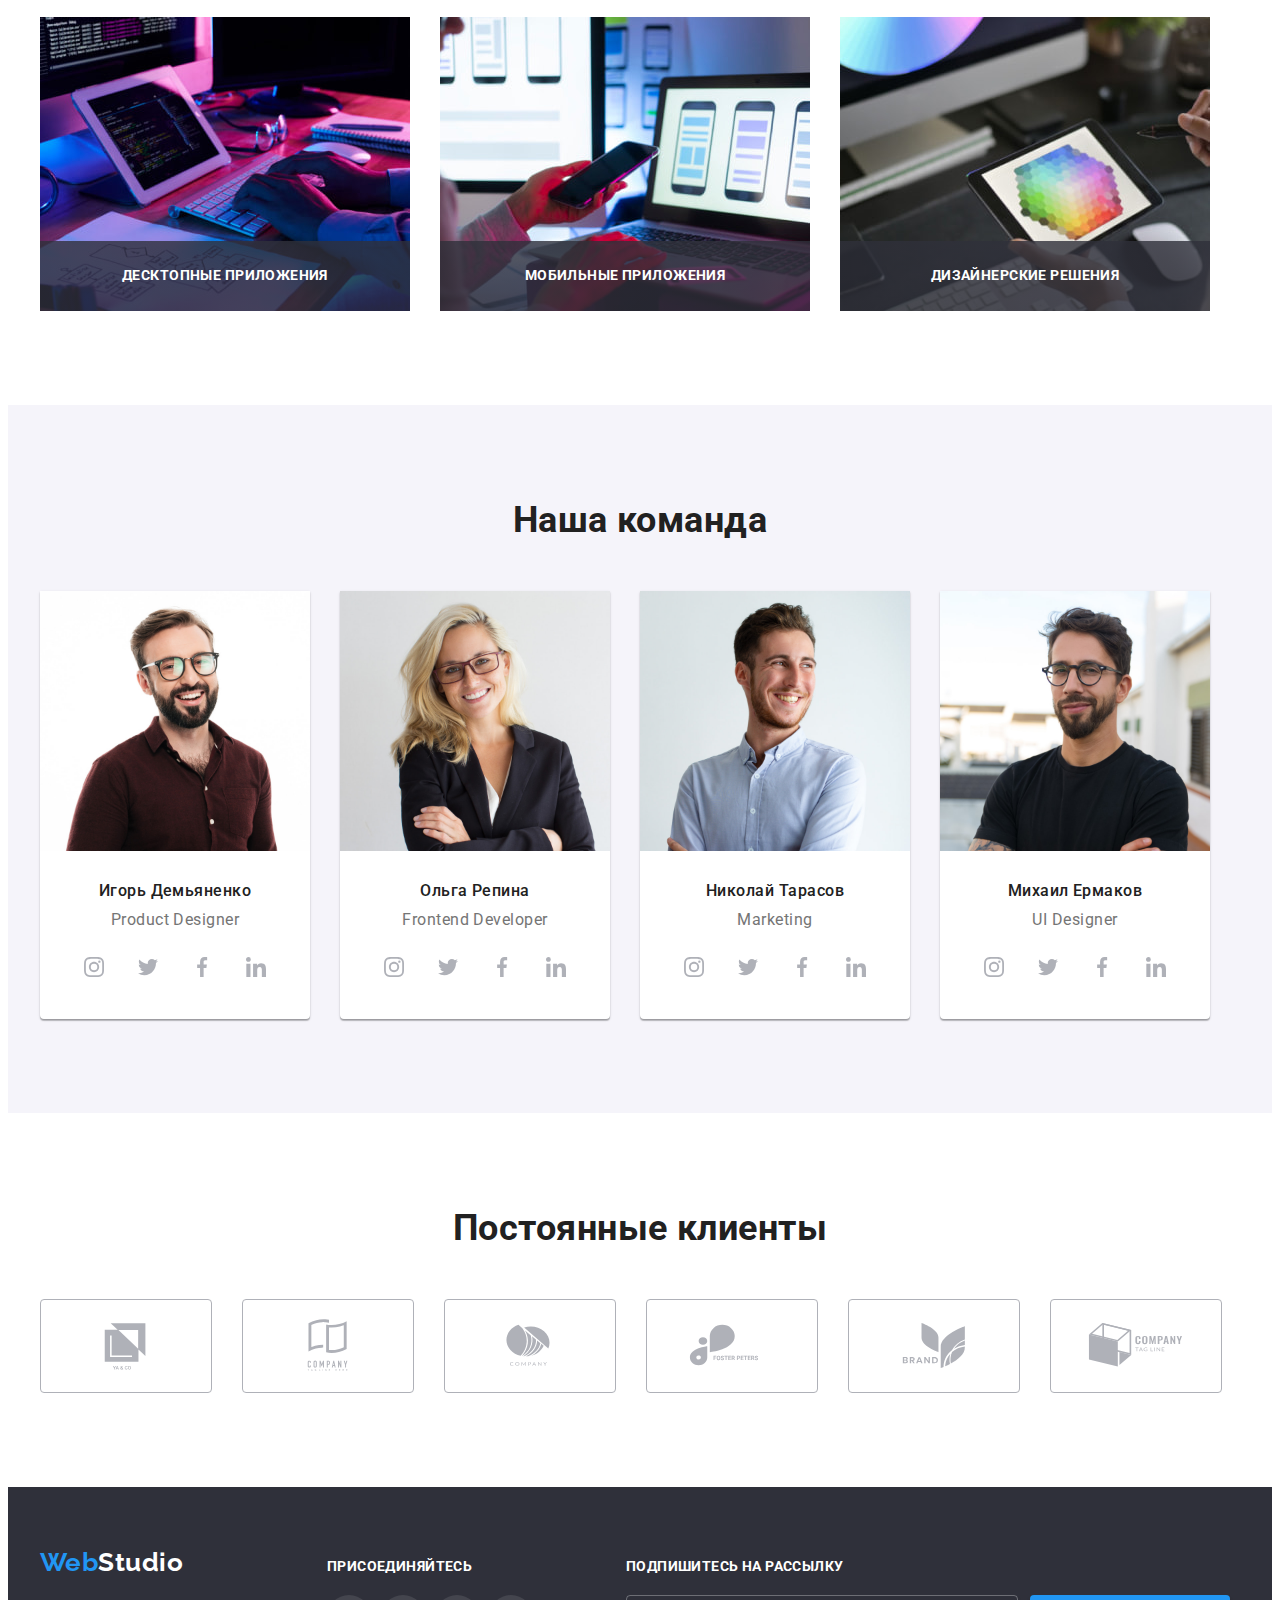
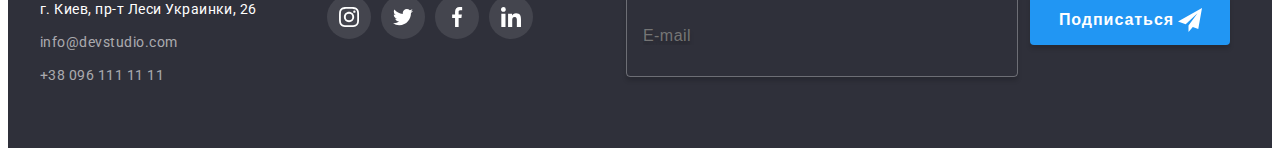
==== commit c550e826: "code refactoring (BEM)" ====
--- a/index.html
+++ b/index.html
@@ -486,32 +486,32 @@
         </div>
         <div class="join-box">
           <!-- !закончил тут -->
-          <h3 class="join-title">Присоединяйтесь</h3>
+          <h3 class="footer-title">Присоединяйтесь</h3>
           <ul class="join-list list">
-            <li class="join-item">
-              <a class="join-link link" href="#">
-                <svg class="join-icon" width="20px" height="20px">
+            <li class="join-list__item">
+              <a class="join-list__link link" href="#">
+                <svg class="join-list__icon" width="20px" height="20px">
                   <use href="./images/icons.svg#icon-instagram"></use>
                 </svg>
               </a>
             </li>
-            <li class="join-item">
-              <a class="join-link link" href="#">
-                <svg class="join-icon" width="20px" height="20px">
+            <li class="join-list__item">
+              <a class="join-list__link link" href="#">
+                <svg class="join-list__icon" width="20px" height="20px">
                   <use href="./images/icons.svg#icon-twitter"></use>
                 </svg>
               </a>
             </li>
-            <li class="join-item">
-              <a class="join-link link" href="#">
-                <svg class="social-icon" width="20px" height="20px">
+            <li class="join-list__item">
+              <a class="join-list__link link" href="#">
+                <svg class="join-list__icon" width="20px" height="20px">
                   <use href="./images/icons.svg#icon-facebook"></use>
                 </svg>
               </a>
             </li>
-            <li class="join-item">
-              <a class="join-link link" href="#">
-                <svg class="join-icon" width="20px" height="20px">
+            <li class="join-list__item">
+              <a class="join-list__link link" href="#">
+                <svg class="join-list__icon" width="20px" height="20px">
                   <use href="./images/icons.svg#icon-linkedin"></use>
                 </svg>
               </a>
@@ -519,20 +519,20 @@
           </ul>
         </div>
         <div class="subscribe-box">
-          <b class="subscribe-title">Подпишитесь на рассылку</b>
+          <b class="footer-title">Подпишитесь на рассылку</b>
           <form class="subscribe-form">
-            <label for="user-email">
+            <label class="subscribe-form__label" for="user-email">
               <input
-                class="subscribe-input-email"
+                class="subscribe-form__input"
                 type="email"
                 name="user-email"
                 id="user-email"
                 placeholder="E-mail"
               />
             </label>
-            <button class="subscribe-btn" type="submit">
+            <button class="btn subscribe-form__btn" type="submit">
               Подписаться
-              <svg class="icon-send" width="24" height="24">
+              <svg class="subscribe-form__icon" width="24" height="24">
                 <use href="./images/icons.svg#icon-send"></use>
               </svg>
             </button>
--- a/css/styles.css
+++ b/css/styles.css
@@ -131,6 +131,18 @@
   background-color: var(--hero-btn);
 }
 
+.footer-title {
+  display: flex;
+  margin-bottom: 20px;
+
+  color: var(--third-txt-cl);
+  font-weight: 700;
+  font-size: 14px;
+  line-height: 1.14;
+  letter-spacing: 0.03em;
+  text-transform: uppercase;
+}
+
 /* Page header */
 .header {
   background-color: var(--main-bg-cl);
@@ -803,32 +815,20 @@
   margin-right: 93px;
 }
 
-.join-title {
-  display: flex;
-  margin-bottom: 20px;
-
-  color: var(--third-txt-cl);
-  font-weight: 700;
-  font-size: 14px;
-  line-height: 1.14;
-  letter-spacing: 0.03em;
-  text-transform: uppercase;
-}
-
 .join-list {
   display: flex;
 }
 
-.join-item {
+.join-list__item {
   display: flex;
   margin-right: 10px;
 }
 
-.join-item:last-child {
+.join-list__item:last-child {
   margin-right: 0;
 }
 
-.join-link {
+.join-list__link {
   display: flex;
   align-items: center;
   justify-content: center;
@@ -846,8 +846,8 @@
   fill: var(--main-bg-cl);
 }
 
-.join-link:hover,
-.join-link:focus {
+.join-list__link:hover,
+.join-list__link:focus {
   background-color: var(--accent-cl);
 
   fill: var(--main-bg-cl);
@@ -858,28 +858,17 @@
   flex-direction: column;
 }
 
-.subscribe-title {
-  display: flex;
-  margin-bottom: 20px;
-
-  color: var(--third-txt-cl);
-  font-weight: 700;
-  font-size: 14px;
-  line-height: 1.14;
-  letter-spacing: 0.03em;
-  text-transform: uppercase;
-}
-
-.subscribe-input-email {
+.subscribe-form {
+  display: flex;
+}
+
+.subscribe-form__input {
   width: 358px;
   height: 50px;
   margin-right: 12px;
   padding: 15px 16px;
 
   color: rgba(255, 255, 255, 0.6);
-
-
-
 
   font-weight: 400;
   font-size: 16px;
@@ -898,51 +887,19 @@
   ransition-property: border-color;
 }
 
-/* ? НЕ зовсім розумію які зміни мають бути при фокусі та ховері на інпуті згідно макету */
-.subscribe-input-email:hover,
-.subscribe-input-email:focus {
+.subscribe-form__input:hover,
+.subscribe-form__input:focus {
   border-color: var(--main-bg-cl);
 }
 
-.subscribe-form {
-  display: flex;
-}
-
-.subscribe-btn {
+.subscribe-form__btn {
   display: flex;
   align-items: center;
   justify-content: space-between;
-  width: 200px;
-  height: 50px;
   padding: 10px 28px 10px 29px;
-
-  color: var(--third-txt-cl);
-  font-weight: 700;
-  font-size: 16px;
-
-  font-family: inherit;
-  line-height: 1.9;
-  letter-spacing: 0.06em;
-  text-align: center;
-
-  background-color: var(--accent-cl);
-  border: none;
-  border-radius: 4px;
-
-  transition-timing-function: cubic-bezier(0.4, 0, 0.2, 1);
-  transition-duration: 250ms;
-
-  transition-property: color, background-color;
-}
-
-.subscribe-btn:hover,
-.subscribe-btn:focus {
-  color: var(--main-bg-cl);
-
-  background-color: var(--hero-btn);
-}
-
-.icon-send {
+}
+
+.subscribe-form__icon {
   fill: currentColor;
 }
 
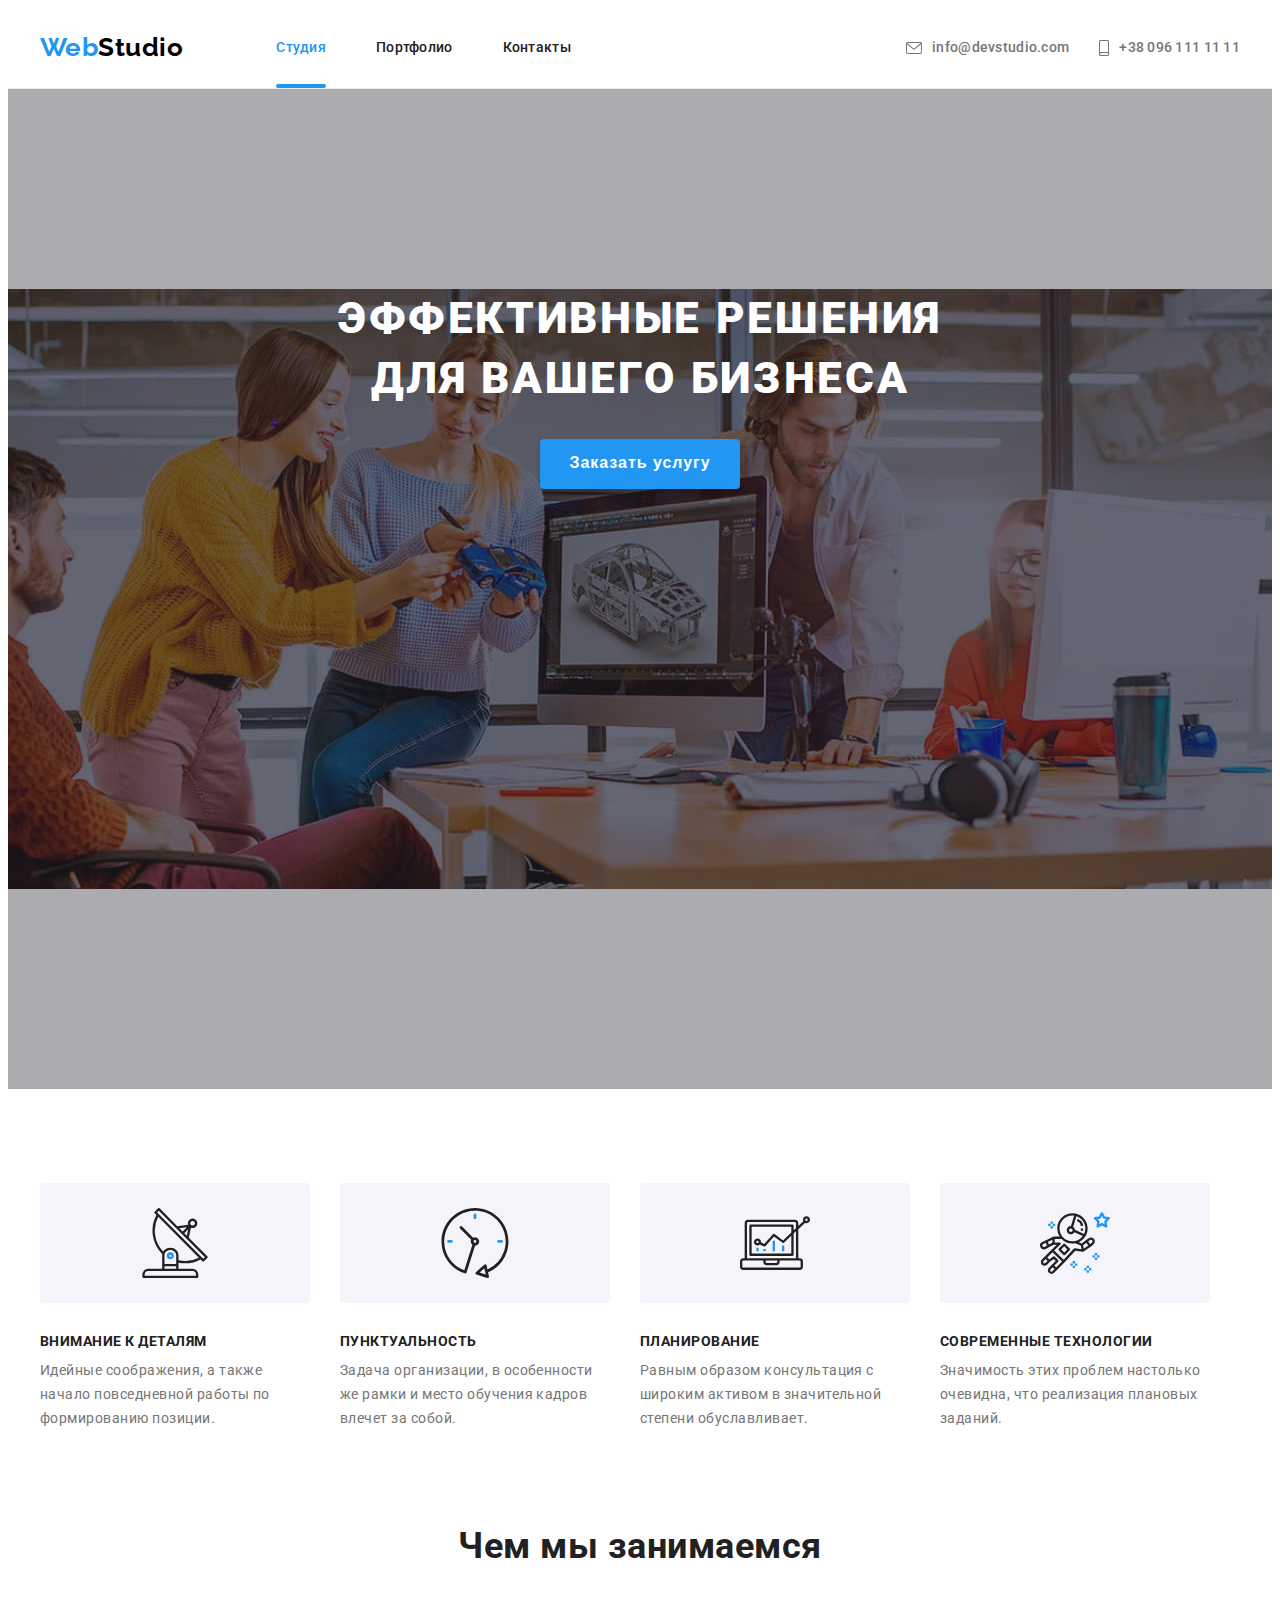
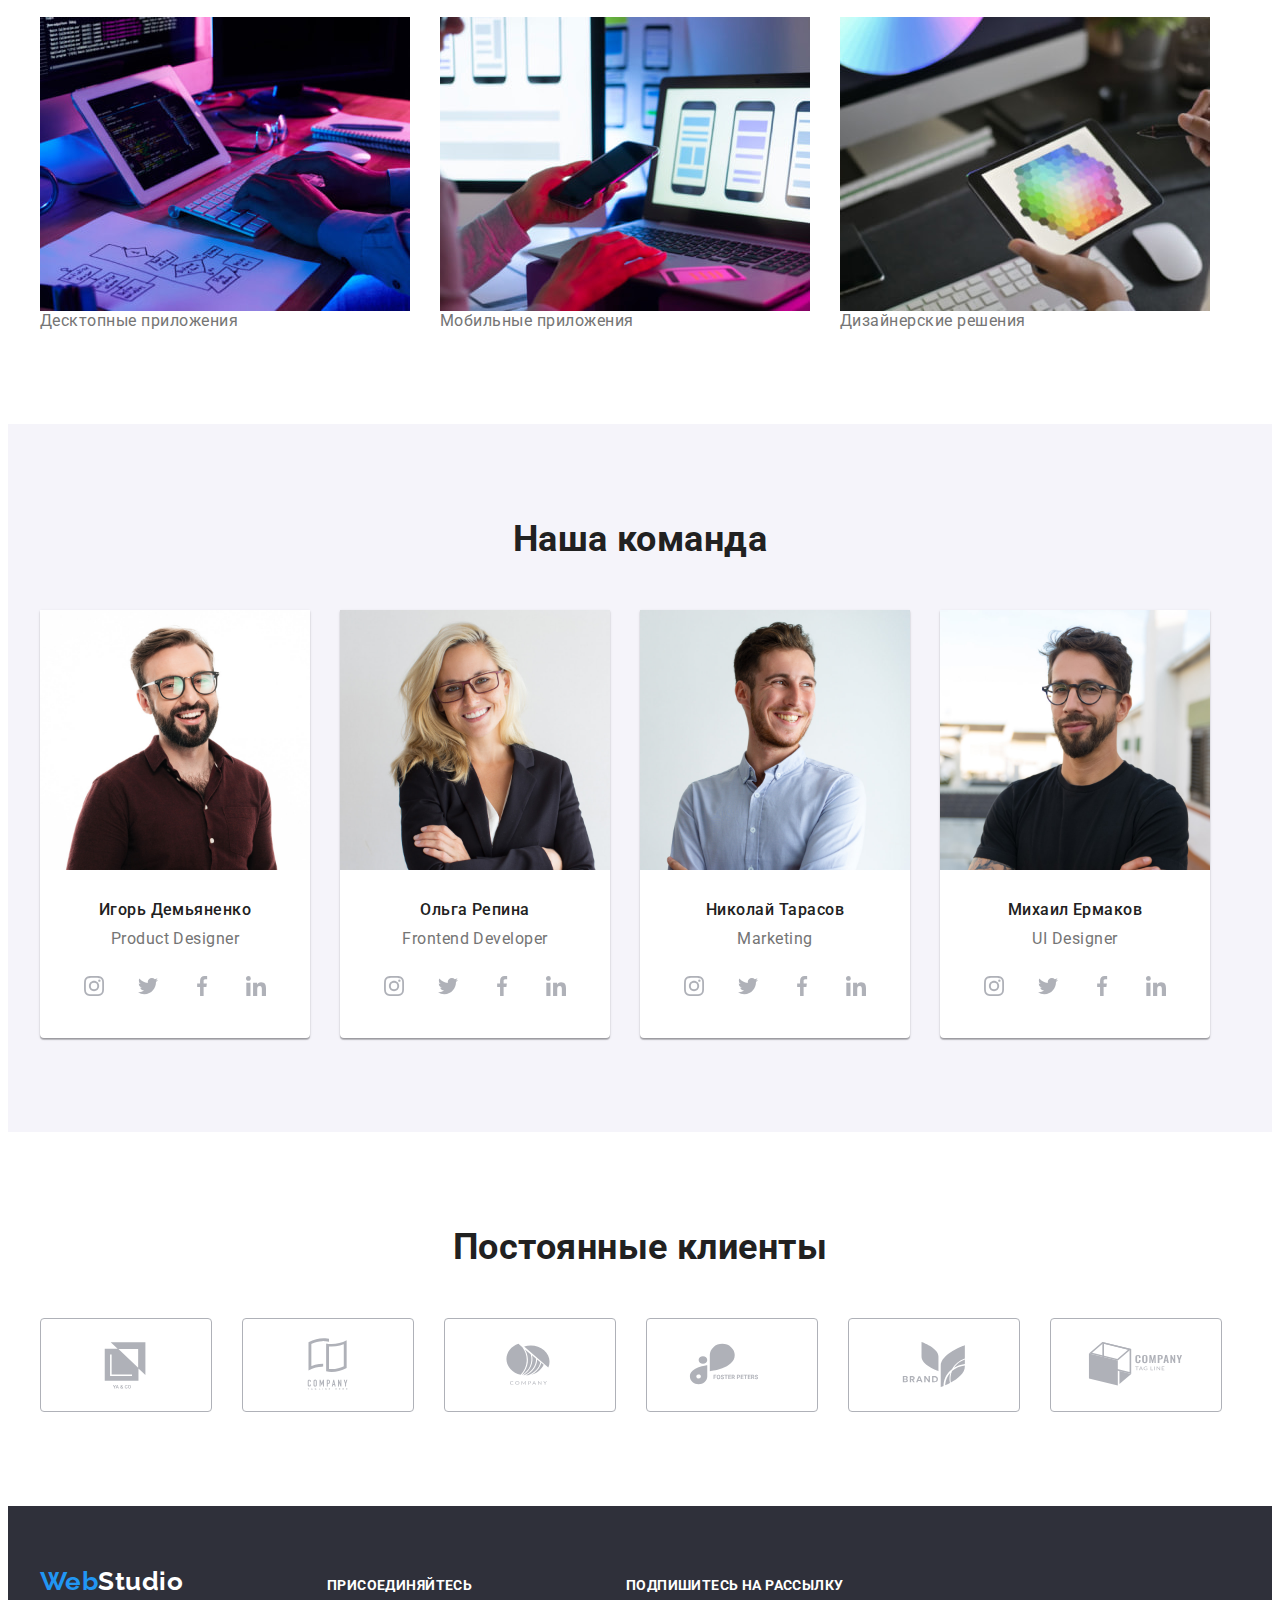
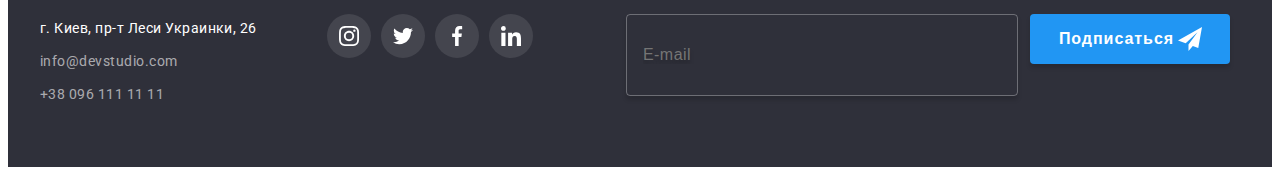
==== commit fa95b5b5: "Complete" ====
--- a/index.html
+++ b/index.html
@@ -21,10 +21,10 @@
       referrerpolicy="no-referrer"
     />
     <!--  Custom styles -->
-    <link rel="stylesheet" href="./css/styles.css" />
+    <link rel="stylesheet" href="./css/main.min.css" />
   </head>
   <body>
-    <!-- Page  -->
+    <!-- Header -->
     <header class="header">
       <div class="container header__container">
         <!-- Logo company-->
@@ -257,28 +257,28 @@
                 <p class="team__text">Product Designer</p>
                 <ul class="team__social-list list">
                   <li class="team__social-item">
-                    <a class="team__social-link link" href="#">
+                    <a class="social-link social-link--mode-light link" href="#">
                       <svg class="social-icon" width="20px" height="20px">
                         <use href="./images/icons.svg#icon-instagram"></use>
                       </svg>
                     </a>
                   </li>
                   <li class="team__social-item">
-                    <a class="team__social-link link" href="#">
+                    <a class="social-link social-link--mode-light link" href="#">
                       <svg class="social-icon" width="20px" height="20px">
                         <use href="./images/icons.svg#icon-twitter"></use>
                       </svg>
                     </a>
                   </li>
                   <li class="team__social-item">
-                    <a class="team__social-link link" href="#">
+                    <a class="social-link social-link--mode-light link" href="#">
                       <svg class="social-icon" width="20px" height="20px">
                         <use href="./images/icons.svg#icon-facebook"></use>
                       </svg>
                     </a>
                   </li>
                   <li class="team__social-item">
-                    <a class="team__social-link link" href="#">
+                    <a class="social-link social-link--mode-light link" href="#">
                       <svg class="social-icon" width="20px" height="20px">
                         <use href="./images/icons.svg#icon-linkedin"></use>
                       </svg>
@@ -299,28 +299,28 @@
                 <p class="team__text">Frontend Developer</p>
                 <ul class="team__social-list list">
                   <li class="team__social-item">
-                    <a class="team__social-link link" href="#">
+                    <a class="social-link social-link--mode-light link" href="#">
                       <svg class="social-icon" width="20px" height="20px">
                         <use href="./images/icons.svg#icon-instagram"></use>
                       </svg>
                     </a>
                   </li>
                   <li class="team__social-item">
-                    <a class="team__social-link link" href="#">
+                    <a class="social-link social-link--mode-light link" href="#">
                       <svg class="social-icon" width="20px" height="20px">
                         <use href="./images/icons.svg#icon-twitter"></use>
                       </svg>
                     </a>
                   </li>
                   <li class="team__social-item">
-                    <a class="team__social-link link" href="#">
+                    <a class="social-link social-link--mode-light link" href="#">
                       <svg class="social-icon" width="20px" height="20px">
                         <use href="./images/icons.svg#icon-facebook"></use>
                       </svg>
                     </a>
                   </li>
                   <li class="team__social-item">
-                    <a class="team__social-link link" href="#">
+                    <a class="social-link social-link--mode-light link" href="#">
                       <svg class="social-icon" width="20px" height="20px">
                         <use href="./images/icons.svg#icon-linkedin"></use>
                       </svg>
@@ -341,28 +341,28 @@
                 <p class="team__text">Marketing</p>
                 <ul class="team__social-list list">
                   <li class="team__social-item">
-                    <a class="team__social-link link" href="#">
+                    <a class="social-link social-link--mode-light link" href="#">
                       <svg class="social-icon" width="20px" height="20px">
                         <use href="./images/icons.svg#icon-instagram"></use>
                       </svg>
                     </a>
                   </li>
                   <li class="team__social-item">
-                    <a class="team__social-link link" href="#">
+                    <a class="social-link social-link--mode-light link" href="#">
                       <svg class="social-icon" width="20px" height="20px">
                         <use href="./images/icons.svg#icon-twitter"></use>
                       </svg>
                     </a>
                   </li>
                   <li class="team__social-item">
-                    <a class="team__social-link link" href="#">
+                    <a class="social-link social-link--mode-light link" href="#">
                       <svg class="social-icon" width="20px" height="20px">
                         <use href="./images/icons.svg#icon-facebook"></use>
                       </svg>
                     </a>
                   </li>
                   <li class="team__social-item">
-                    <a class="team__social-link link" href="#">
+                    <a class="social-link social-link--mode-light link" href="#">
                       <svg class="social-icon" width="20px" height="20px">
                         <use href="./images/icons.svg#icon-linkedin"></use>
                       </svg>
@@ -383,28 +383,28 @@
                 <p class="team__text">UI Designer</p>
                 <ul class="team__social-list list">
                   <li class="team__social-item">
-                    <a class="team__social-link link" href="#">
+                    <a class="social-link social-link--mode-light link" href="#">
                       <svg class="social-icon" width="20px" height="20px">
                         <use href="./images/icons.svg#icon-instagram"></use>
                       </svg>
                     </a>
                   </li>
                   <li class="team__social-item">
-                    <a class="team__social-link link" href="#">
+                    <a class="social-link social-link--mode-light link" href="#">
                       <svg class="social-icon" width="20px" height="20px">
                         <use href="./images/icons.svg#icon-twitter"></use>
                       </svg>
                     </a>
                   </li>
                   <li class="team__social-item">
-                    <a class="team__social-link link" href="#">
+                    <a class="social-link social-link--mode-light link" href="#">
                       <svg class="social-icon" width="20px" height="20px">
                         <use href="./images/icons.svg#icon-facebook"></use>
                       </svg>
                     </a>
                   </li>
                   <li class="team__social-item">
-                    <a class="team__social-link link" href="#">
+                    <a class="social-link social-link--mode-light link" href="#">
                       <svg class="social-icon" width="20px" height="20px">
                         <use href="./images/icons.svg#icon-linkedin"></use>
                       </svg>
@@ -471,7 +471,7 @@
       </section>
     </main>
 
-    <!-- Page footer -->
+    <!-- Footer -->
     <footer class="footer">
       <div class="container footer__container">
         <div class="logo-box">
@@ -485,32 +485,31 @@
           </address>
         </div>
         <div class="join-box">
-          <!-- !закончил тут -->
-          <h3 class="footer-title">Присоединяйтесь</h3>
+          <h3 class="footer__title">Присоединяйтесь</h3>
           <ul class="join-list list">
             <li class="join-list__item">
-              <a class="join-list__link link" href="#">
+              <a class="social-link social-link--mode-dark link" href="#">
                 <svg class="join-list__icon" width="20px" height="20px">
                   <use href="./images/icons.svg#icon-instagram"></use>
                 </svg>
               </a>
             </li>
             <li class="join-list__item">
-              <a class="join-list__link link" href="#">
+              <a class="social-link social-link--mode-dark link" href="#">
                 <svg class="join-list__icon" width="20px" height="20px">
                   <use href="./images/icons.svg#icon-twitter"></use>
                 </svg>
               </a>
             </li>
             <li class="join-list__item">
-              <a class="join-list__link link" href="#">
+              <a class="social-link social-link--mode-dark link" href="#">
                 <svg class="join-list__icon" width="20px" height="20px">
                   <use href="./images/icons.svg#icon-facebook"></use>
                 </svg>
               </a>
             </li>
             <li class="join-list__item">
-              <a class="join-list__link link" href="#">
+              <a class="social-link social-link--mode-dark link" href="#">
                 <svg class="join-list__icon" width="20px" height="20px">
                   <use href="./images/icons.svg#icon-linkedin"></use>
                 </svg>
@@ -519,7 +518,7 @@
           </ul>
         </div>
         <div class="subscribe-box">
-          <b class="footer-title">Подпишитесь на рассылку</b>
+          <b class="footer__title">Подпишитесь на рассылку</b>
           <form class="subscribe-form">
             <label class="subscribe-form__label" for="user-email">
               <input
--- a/css/main.min.css
+++ b/css/main.min.css
@@ -0,0 +1,2 @@
+:root{--main-font: 'Roboto', sans-serif;--secondary-font: 'Raleway', sans-serif;--accent-cl: #2196f3;--main-txt-cl: #757575;--secondary-txt-cl: #212121;--third-txt-cl: #ffffff;--hero-btn: #188ce8;--main-bg-cl: #ffffff;--secondary-bg-cl: #f5f4fa;--third-bg-cl: #2f303a;--header-border-cl: #ececec;--header-border-cl-currenn: #000000;--projects-list-border-cl: #eeeeee;--main-icon-cl: #afb1b8;--backdrop: rgba(0, 0, 0, 0.2);--modal-btn-bg: rgba(0, 0, 0, 0.1)}.visually-hidden{position:absolute;width:1px;height:1px;margin:-1px;padding:0;overflow:hidden;white-space:nowrap;border:0;clip:rect(0 0 0 0);-webkit-clip-path:inset(50%);clip-path:inset(50%)}body{color:var(--main-txt-cl);font-size:16px;font-family:var(--main-font),sans-serif;letter-spacing:0.03em}.section-title{color:var(--secondary-txt-cl);font-weight:700;font-size:36px;line-height:1.17;text-align:center}h1,h2,h3,h4,h5,h6,p{margin:0}ul,ol{margin:0;padding:0}img{display:block;max-width:100%;height:auto}.link{text-decoration:none}.list{list-style:none}.container{width:1200px;margin-right:auto;margin-left:auto;padding-right:15px;padding-left:15px}.is-hidden{opacity:0;pointer-events:none}.btn{width:200px;height:50px;color:var(--third-txt-cl);font-weight:700;font-size:16px;line-height:1.9;letter-spacing:0.06em;background:var(--accent-cl);border:none;border-radius:4px;-webkit-box-shadow:0px 4px 4px rgba(0,0,0,0.15);box-shadow:0px 4px 4px rgba(0,0,0,0.15);-webkit-transition-timing-function:cubic-bezier(0.4, 0, 0.2, 1);transition-timing-function:cubic-bezier(0.4, 0, 0.2, 1);-webkit-transition-duration:250ms;transition-duration:250ms;-webkit-transition-property:color, background-color;transition-property:color, background-color}.btn:hover,.btn:focus{color:var(--main-bg-cl);background-color:var(--hero-btn)}.social-link{display:-webkit-box;display:-ms-flexbox;display:flex;-webkit-box-align:center;-ms-flex-align:center;align-items:center;-webkit-box-pack:center;-ms-flex-pack:center;justify-content:center;width:44px;height:44px;border-radius:50%;-webkit-transition-timing-function:cubic-bezier(0.4, 0, 0.2, 1);transition-timing-function:cubic-bezier(0.4, 0, 0.2, 1);-webkit-transition-duration:250ms;transition-duration:250ms;-webkit-transition-property:background-color, fill;transition-property:background-color, fill}.social-link--mode-light{fill:var(--main-icon-cl);background-color:var(--main-bg-cl)}.social-link--mode-dark{fill:var(--main-bg-cl);background:rgba(255,255,255,0.1)}.social-link:hover,.social-link:focus{background-color:var(--accent-cl);fill:var(--main-bg-cl)}.logo{color:var(--accent-cl);font-weight:700;font-size:26px;font-family:var(--secondary-font);line-height:1.2}.logo__text--mode-dark{color:#000000}.logo__text--mode-light{color:#ffffff}.nav__list{display:-webkit-box;display:-ms-flexbox;display:flex;-webkit-box-align:center;-ms-flex-align:center;align-items:center}.nav__item{margin-right:50px}.nav__item:last-child{margin-right:0}.nav__link{position:relative;display:block;padding-top:32px;padding-bottom:32px;font-weight:500;font-size:14px;line-height:1.14;letter-spacing:0.02em;color:var(--secondary-txt-cl);-webkit-transition-timing-function:cubic-bezier(0.4, 0, 0.2, 1);transition-timing-function:cubic-bezier(0.4, 0, 0.2, 1);-webkit-transition-duration:250ms;transition-duration:250ms;-webkit-transition-property:color;transition-property:color}.nav__link:hover,.nav__link:focus{color:var(--accent-cl)}.nav__link--current{color:var(--accent-cl)}.nav__link--current::after{position:absolute;bottom:0;left:0;display:block;width:100%;height:4px;background:var(--accent-cl);border-radius:2px;content:''}.backdrop{position:fixed;top:0;left:0;z-index:999;width:100%;height:100%;background-color:var(--backdrop);-webkit-transition:all 800ms ease 0ms;transition:all 800ms ease 0ms}.modal-wrapper{position:absolute;top:50%;left:50%;width:528px;padding:40px;background-color:var(--main-bg-cl);-webkit-transform:translate(-50%, -50%);transform:translate(-50%, -50%)}.modal-btn{position:absolute;top:8px;right:8px;display:-webkit-box;display:-ms-flexbox;display:flex;-webkit-box-align:center;-ms-flex-align:center;align-items:center;width:30px;height:30px;background:var(--main-bg-cl);border:1px solid var(--modal-btn-bg);border-radius:50%}.modal-btn:hover .modal-btn__icon,.modal-btn:focus .modal-btn__icon{fill:var(--accent-cl)}.modal-btn__icon{-webkit-transition-timing-function:cubic-bezier(0.4, 0, 0.2, 1);transition-timing-function:cubic-bezier(0.4, 0, 0.2, 1);-webkit-transition-duration:250ms;transition-duration:250ms;-webkit-transition-property:fill;transition-property:fill;fill:var(--header-border-cl-currenn)}.modal-title{display:block;margin-bottom:12px;color:var(--secondary-txt-cl);font-weight:700;font-size:20px;line-height:1.15;letter-spacing:0.03em;text-align:center}.modal-form__group{position:relative;display:block;margin-bottom:12px}.modal-form__label{display:inline-block;width:100%;margin-bottom:4px;color:var(--main-txt-cl);font-weight:400;font-size:12px;line-height:1.17;letter-spacing:0.01em;text-align:start}.modal-form__input{width:100%;padding:11px 12px 11px 43px;border:1px solid rgba(33,33,33,0.2);border-radius:4px;outline:transparent;-webkit-transition-timing-function:cubic-bezier(0.4, 0, 0.2, 1);transition-timing-function:cubic-bezier(0.4, 0, 0.2, 1);-webkit-transition-duration:250ms;transition-duration:250ms;-webkit-transition-property:border-color, fill;transition-property:border-color, fill}.modal-form__input:focus,.modal-form__input:focus+.modal-form__icon,.modal-form__input:hover,.modal-form__input:hover+.modal-form__icon{border-color:var(--accent-cl);fill:var(--accent-cl)}.modal-form__icon{position:absolute;bottom:12px;left:10px;-webkit-transition-timing-function:cubic-bezier(0.4, 0, 0.2, 1);transition-timing-function:cubic-bezier(0.4, 0, 0.2, 1);-webkit-transition-duration:250ms;transition-duration:250ms;-webkit-transition-property:fill;transition-property:fill;fill:var(--secondary-txt-cl)}.modal-form__textarea{padding:12px 16px;font-weight:400;font-size:14px;line-height:1.14;letter-spacing:0.01em;color:rgba(117,117,117,0.5);resize:none}.modal-form__policy-group{display:-webkit-box;display:-ms-flexbox;display:flex;-webkit-box-align:center;-ms-flex-align:center;align-items:center;-webkit-box-pack:center;-ms-flex-pack:center;justify-content:center;margin-bottom:30px}.modal-form__checkbox:checked+.modal-form__custom-checkbox .modal-form__icon-check{opacity:1}.modal-form__custom-checkbox{display:-webkit-box;display:-ms-flexbox;display:flex;-webkit-box-align:center;-ms-flex-align:center;align-items:center;-webkit-box-pack:center;-ms-flex-pack:center;justify-content:center;width:16px;height:15px;margin-right:9px;border-radius:4px;border:2px solid var(--secondary-txt-cl);-webkit-box-shadow:0px 4px 4px rgba(0,0,0,0.25);box-shadow:0px 4px 4px rgba(0,0,0,0.25);cursor:pointer;-webkit-transition-timing-function:cubic-bezier(0.4, 0, 0.2, 1);transition-timing-function:cubic-bezier(0.4, 0, 0.2, 1);-webkit-transition-duration:250ms;transition-duration:250ms;-webkit-transition-property:background-color, outline;transition-property:background-color, outline}.modal-form__checkbox:checked+.modal-form__custom-checkbox{background-color:var(--accent-cl);border:2px solid var(--accent-cl)}.modal-form__checkbox:hover+.modal-form__custom-checkbox,.modal-form__checkbox:focus+.modal-form__custom-checkbox{border:2px solid var(--accent-cl)}.modal-form__icon-check{opacity:0;-webkit-transition-timing-function:cubic-bezier(0.4, 0, 0.2, 1);transition-timing-function:cubic-bezier(0.4, 0, 0.2, 1);-webkit-transition-duration:250ms;transition-duration:250ms;-webkit-transition-property:fill;transition-property:fill;fill:var(--main-bg-cl)}.modal-form__agreement-text{color:var(--main-txt-cl);font-weight:400;font-size:14px;line-height:1.71px;letter-spacing:0.03em}.modal-form__agreement-link{-webkit-text-decoration-line:underline;text-decoration-line:underline;color:var(--accent-cl)}.btn-filter{display:-webkit-box;display:-ms-flexbox;display:flex;-webkit-box-align:center;-ms-flex-align:center;align-items:center;-webkit-box-pack:center;-ms-flex-pack:center;justify-content:center;margin-bottom:50px}.btn-filter__item{margin-right:8px}.btn-filter__item:last-child{margin-right:0}.btn-filter__description{padding:6px 22px;color:var(--secondary-txt-cl);font-weight:500;font-size:16px;font-family:inherit;font-style:normal;line-height:1.62;letter-spacing:0.03em;text-align:center;background-color:var(--secondary-bg-cl);border:none;border-radius:4px;-webkit-transition-timing-function:cubic-bezier(0.4, 0, 0.2, 1);transition-timing-function:cubic-bezier(0.4, 0, 0.2, 1);-webkit-transition-duration:250ms;transition-duration:250ms;-webkit-transition-property:color, background-color, -webkit-box-shadow;transition-property:color, background-color, -webkit-box-shadow;transition-property:color, background-color, box-shadow;transition-property:color, background-color, box-shadow, -webkit-box-shadow}.btn-filter__description:hover,.btn-filter__description:focus{color:var(--third-txt-cl);background-color:var(--accent-cl);-webkit-box-shadow:0px 4px 4px rgba(0,0,0,0.25);box-shadow:0px 4px 4px rgba(0,0,0,0.25)}.header{background-color:var(--main-bg-cl);border-bottom:1px solid var(--header-border-cl)}.header__container{display:-webkit-box;display:-ms-flexbox;display:flex;-webkit-box-align:center;-ms-flex-align:center;align-items:center}.header__logo{margin-right:93px}.header__contacts{display:-webkit-box;display:-ms-flexbox;display:flex;-webkit-box-align:center;-ms-flex-align:center;align-items:center;margin-left:auto}.header__contacts-list{display:-webkit-box;display:-ms-flexbox;display:flex;-webkit-box-align:center;-ms-flex-align:center;align-items:center}.header__contacts-item{margin-right:30px}.header__contacts-item:last-child{margin-right:0}.header__contacts-link{display:-webkit-box;display:-ms-flexbox;display:flex;-webkit-box-align:center;-ms-flex-align:center;align-items:center;padding-top:32px;padding-bottom:32px;font-weight:500;font-size:14px;line-height:1.14;letter-spacing:0.02em;color:var(--main-txt-cl);-webkit-transition-timing-function:cubic-bezier(0.4, 0, 0.2, 1);transition-timing-function:cubic-bezier(0.4, 0, 0.2, 1);-webkit-transition-duration:250ms;transition-duration:250ms;-webkit-transition-property:color;transition-property:color}.header__contacts-link:hover,.header__contacts-link:focus{color:var(--accent-cl)}.header__contacts-icon{margin-right:10px;fill:currentColor}.hero{max-width:1600px;height:600px;margin-right:auto;margin-left:auto;padding-top:200px;padding-bottom:200px;text-align:center;background-image:-webkit-gradient(linear, left top, right top, from(rgba(47,48,58,0.4)), to(rgba(47,48,58,0.4))),url("../images/hero-section/hero-bg.jpg");background-image:linear-gradient(to right, rgba(47,48,58,0.4), rgba(47,48,58,0.4)),url("../images/hero-section/hero-bg.jpg");background-repeat:no-repeat;background-position:center}.hero__title{-webkit-box-align:center;-ms-flex-align:center;align-items:center;width:696px;margin-right:auto;margin-bottom:30px;margin-left:auto;color:var(--third-txt-cl);font-weight:900;font-size:44px;line-height:1.36;letter-spacing:0.06em;text-align:center;text-transform:uppercase}.features{padding-top:94px;padding-bottom:94px}.features__list{display:-webkit-box;display:-ms-flexbox;display:flex;-webkit-box-align:center;-ms-flex-align:center;align-items:center;margin-left:auto}.features__item{width:270px;margin-right:30px}.features__item:last-child{margin-right:0}.features__box{display:-webkit-box;display:-ms-flexbox;display:flex;-webkit-box-align:center;-ms-flex-align:center;align-items:center;-webkit-box-pack:center;-ms-flex-pack:center;justify-content:center;width:270px;height:120px;margin-bottom:30px;background-color:var(--secondary-bg-cl);border-radius:4px}.features__title{margin-bottom:10px;color:var(--secondary-txt-cl);font-weight:700;font-size:14px;line-height:16px;text-transform:uppercase}.features__text{color:var(--main-txt-cl);font-weight:400;font-size:14px;line-height:1.71}.services{padding-bottom:94px}.services__title{margin-bottom:50px}.services__container{display:-webkit-box;display:-ms-flexbox;display:flex;-webkit-box-align:center;-ms-flex-align:center;align-items:center;margin-left:auto}.services__list{display:-webkit-box;display:-ms-flexbox;display:flex;-webkit-box-align:center;-ms-flex-align:center;align-items:center}.services__item{position:relative;margin-right:30px}.services__item:last-child{margin-right:0}.services__description{position:absolute;bottom:0;left:0;z-index:1;display:block;width:100%;padding-top:27px;padding-bottom:27px;color:var(--third-txt-cl);font-weight:700;font-size:14px;line-height:1.14;letter-spacing:0.03em;text-align:center;text-transform:uppercase;background-image:-webkit-gradient(linear, left top, right top, from(rgba(47,48,58,0.8)), to(rgba(47,48,58,0.8)));background-image:linear-gradient(to right, rgba(47,48,58,0.8), rgba(47,48,58,0.8))}.team{padding-top:94px;padding-bottom:94px;background-color:var(--secondary-bg-cl)}.team__title{margin-bottom:50px}.team__list{display:-webkit-box;display:-ms-flexbox;display:flex;-webkit-box-align:center;-ms-flex-align:center;align-items:center}.team__item{margin-right:30px;background-color:var(--main-bg-cl);border-radius:0px 0px 4px 4px;-webkit-box-shadow:0px 1px 3px rgba(0,0,0,0.12),0px 1px 1px rgba(0,0,0,0.14),0px 2px 1px rgba(0,0,0,0.2);box-shadow:0px 1px 3px rgba(0,0,0,0.12),0px 1px 1px rgba(0,0,0,0.14),0px 2px 1px rgba(0,0,0,0.2)}.team__item:last-child{margin-right:0}.team__group{display:-webkit-box;display:-ms-flexbox;display:flex;-webkit-box-orient:vertical;-webkit-box-direction:normal;-ms-flex-direction:column;flex-direction:column;-webkit-box-align:center;-ms-flex-align:center;align-items:center;width:270px;padding-top:30px;padding-bottom:30px}.team__subtitle{margin-bottom:10px;color:var(--secondary-txt-cl);font-weight:500;font-size:16px;line-height:1.19;text-align:center}.team__text{margin-bottom:16px;color:var(--main-txt-cl);font-weight:400;font-size:16px;line-height:1.19;text-align:center}.team__social-list{display:-webkit-box;display:-ms-flexbox;display:flex}.team__social-item{display:-webkit-box;display:-ms-flexbox;display:flex;margin-right:10px}.team__social-item:last-child{margin-right:0}.clients{padding-top:94px;padding-bottom:94px}.clients__title{margin-bottom:50px}.clients__list{display:-webkit-box;display:-ms-flexbox;display:flex}.clients__item{display:-webkit-box;display:-ms-flexbox;display:flex;margin-right:30px}.clients__item:last-child{margin-right:0}.clients__link{display:-webkit-box;display:-ms-flexbox;display:flex;-webkit-box-align:center;-ms-flex-align:center;align-items:center;-webkit-box-pack:center;-ms-flex-pack:center;justify-content:center;width:170px;height:92px;border:solid 1px var(--main-icon-cl);border-radius:4px;-webkit-transition-timing-function:cubic-bezier(0.4, 0, 0.2, 1);transition-timing-function:cubic-bezier(0.4, 0, 0.2, 1);-webkit-transition-duration:250ms;transition-duration:250ms;-webkit-transition-property:border, fill;transition-property:border, fill;fill:var(--main-icon-cl)}.clients__link:hover,.clients__link:focus{border:solid 1px var(--accent-cl);fill:var(--accent-cl)}.footer{-webkit-box-sizing:border-box;box-sizing:border-box;padding-top:60px;padding-bottom:60px;background-color:var(--third-bg-cl)}.footer__title{display:-webkit-box;display:-ms-flexbox;display:flex;margin-bottom:20px;color:var(--third-txt-cl);font-weight:700;font-size:14px;line-height:1.14;letter-spacing:0.03em;text-transform:uppercase}.footer__container{display:-webkit-box;display:-ms-flexbox;display:flex;-webkit-box-align:baseline;-ms-flex-align:baseline;align-items:baseline;-webkit-box-pack:start;-ms-flex-pack:start;justify-content:flex-start}.footer__logo{margin-bottom:20px}.logo-box{display:-webkit-box;display:-ms-flexbox;display:flex;-webkit-box-orient:vertical;-webkit-box-direction:normal;-ms-flex-direction:column;flex-direction:column;margin-right:70px}.address{display:-webkit-box;display:-ms-flexbox;display:flex;-webkit-box-orient:vertical;-webkit-box-direction:normal;-ms-flex-direction:column;flex-direction:column;font-style:normal}.address__text{margin-bottom:9px;color:var(--main-bg-cl);font-weight:400;font-size:14px;line-height:1.71}.address__link{-ms-flex-wrap:wrap;flex-wrap:wrap;margin-bottom:9px;color:rgba(255,255,255,0.6);font-weight:400;font-size:14px;line-height:1.71;-webkit-transition-timing-function:cubic-bezier(0.4, 0, 0.2, 1);transition-timing-function:cubic-bezier(0.4, 0, 0.2, 1);-webkit-transition-duration:250ms;transition-duration:250ms;-webkit-transition-property:color;transition-property:color}.address__link:last-child{margin-bottom:0}.address__link:hover,.address__link:focus{color:var(--accent-cl)}.join-box{display:-webkit-box;display:-ms-flexbox;display:flex;-webkit-box-orient:vertical;-webkit-box-direction:normal;-ms-flex-direction:column;flex-direction:column;margin-right:93px}.join-list{display:-webkit-box;display:-ms-flexbox;display:flex}.join-list__item{display:-webkit-box;display:-ms-flexbox;display:flex;margin-right:10px}.join-list__item:last-child{margin-right:0}.subscribe-box{display:-webkit-box;display:-ms-flexbox;display:flex;-webkit-box-orient:vertical;-webkit-box-direction:normal;-ms-flex-direction:column;flex-direction:column}.subscribe-form{display:-webkit-box;display:-ms-flexbox;display:flex}.subscribe-form__input{width:358px;height:50px;margin-right:12px;padding:15px 16px;color:rgba(255,255,255,0.6);font-weight:400;font-size:16px;line-height:1.25;letter-spacing:0.03em;text-shadow:0px 4px 4px rgba(0,0,0,0.25);background-color:inherit;border:1px solid rgba(255,255,255,0.3);border-radius:4px;-webkit-box-shadow:0px 4px 4px rgba(0,0,0,0.15);box-shadow:0px 4px 4px rgba(0,0,0,0.15);-webkit-transition-timing-function:cubic-bezier(0.4, 0, 0.2, 1);transition-timing-function:cubic-bezier(0.4, 0, 0.2, 1);-webkit-transition-duration:250ms;transition-duration:250ms;ransition-property:border-color}.subscribe-form__input:hover,.subscribe-form__input:focus{border-color:var(--main-bg-cl)}.subscribe-form__btn{display:-webkit-box;display:-ms-flexbox;display:flex;-webkit-box-align:center;-ms-flex-align:center;align-items:center;-webkit-box-pack:justify;-ms-flex-pack:justify;justify-content:space-between;padding:10px 28px 10px 29px}.subscribe-form__icon{fill:currentColor}.portfolio{display:-webkit-box;display:-ms-flexbox;display:flex;-webkit-box-align:center;-ms-flex-align:center;align-items:center;-webkit-box-pack:center;-ms-flex-pack:center;justify-content:center;padding-top:94px;padding-bottom:94px}.projects-list{display:-webkit-box;display:-ms-flexbox;display:flex;-ms-flex-wrap:wrap;flex-wrap:wrap;-webkit-box-align:center;-ms-flex-align:center;align-items:center;-webkit-box-pack:center;-ms-flex-pack:center;justify-content:center}.projects-list__item{display:-webkit-box;display:-ms-flexbox;display:flex;margin-right:30px;margin-bottom:30px}.projects-list__item:nth-child(3n){margin-right:0}.projects-list__item:nth-last-child(-n+3){margin-bottom:0}.projects-list__link{width:370px;-webkit-transition-timing-function:cubic-bezier(0.4, 0, 0.2, 1);transition-timing-function:cubic-bezier(0.4, 0, 0.2, 1);-webkit-transition-duration:250ms;transition-duration:250ms;-webkit-transition-property:-webkit-box-shadow;transition-property:-webkit-box-shadow;transition-property:box-shadow;transition-property:box-shadow, -webkit-box-shadow}.projects-list__link:hover,.projects-list__link:focus{-webkit-box-shadow:0px 4px 4px rgba(0,0,0,0.25);box-shadow:0px 4px 4px rgba(0,0,0,0.25)}.projects-list__link:hover .projects-list__description,.projects-list__link:focus .projects-list__description{-webkit-transform:translateY(0);transform:translateY(0)}.projects-list__img-box{position:relative;overflow:hidden}.projects-list__description{position:absolute;top:0;left:0;display:block;width:100%;padding:63px 24px;color:var(--third-txt-cl);font-weight:400;font-size:18px;line-height:1.56;background-image:-webkit-gradient(linear, left top, right top, from(rgba(33,150,243,0.9)), to(rgba(33,150,243,0.9)));background-image:linear-gradient(to right, rgba(33,150,243,0.9), rgba(33,150,243,0.9));-webkit-transform:translateY(100%);transform:translateY(100%);-webkit-transition-timing-function:cubic-bezier(0.4, 0, 0.2, 1);transition-timing-function:cubic-bezier(0.4, 0, 0.2, 1);-webkit-transition-duration:250ms;transition-duration:250ms;-webkit-transition-property:-webkit-transform;transition-property:-webkit-transform;transition-property:transform;transition-property:transform, -webkit-transform}.projects-list__text-box{padding:20px 24px;border-right:1px solid var(--projects-list-border-cl);border-bottom:1px solid var(--projects-list-border-cl);border-left:1px solid var(--projects-list-border-cl)}.projects-list__title{margin-bottom:4px;color:var(--secondary-txt-cl);font-weight:700;font-size:18px;line-height:2;letter-spacing:0.06em}.projects-list__text{color:var(--main-txt-cl);font-weight:400;font-size:16px;line-height:1.88}
+/*# sourceMappingURL=main.min.css.map */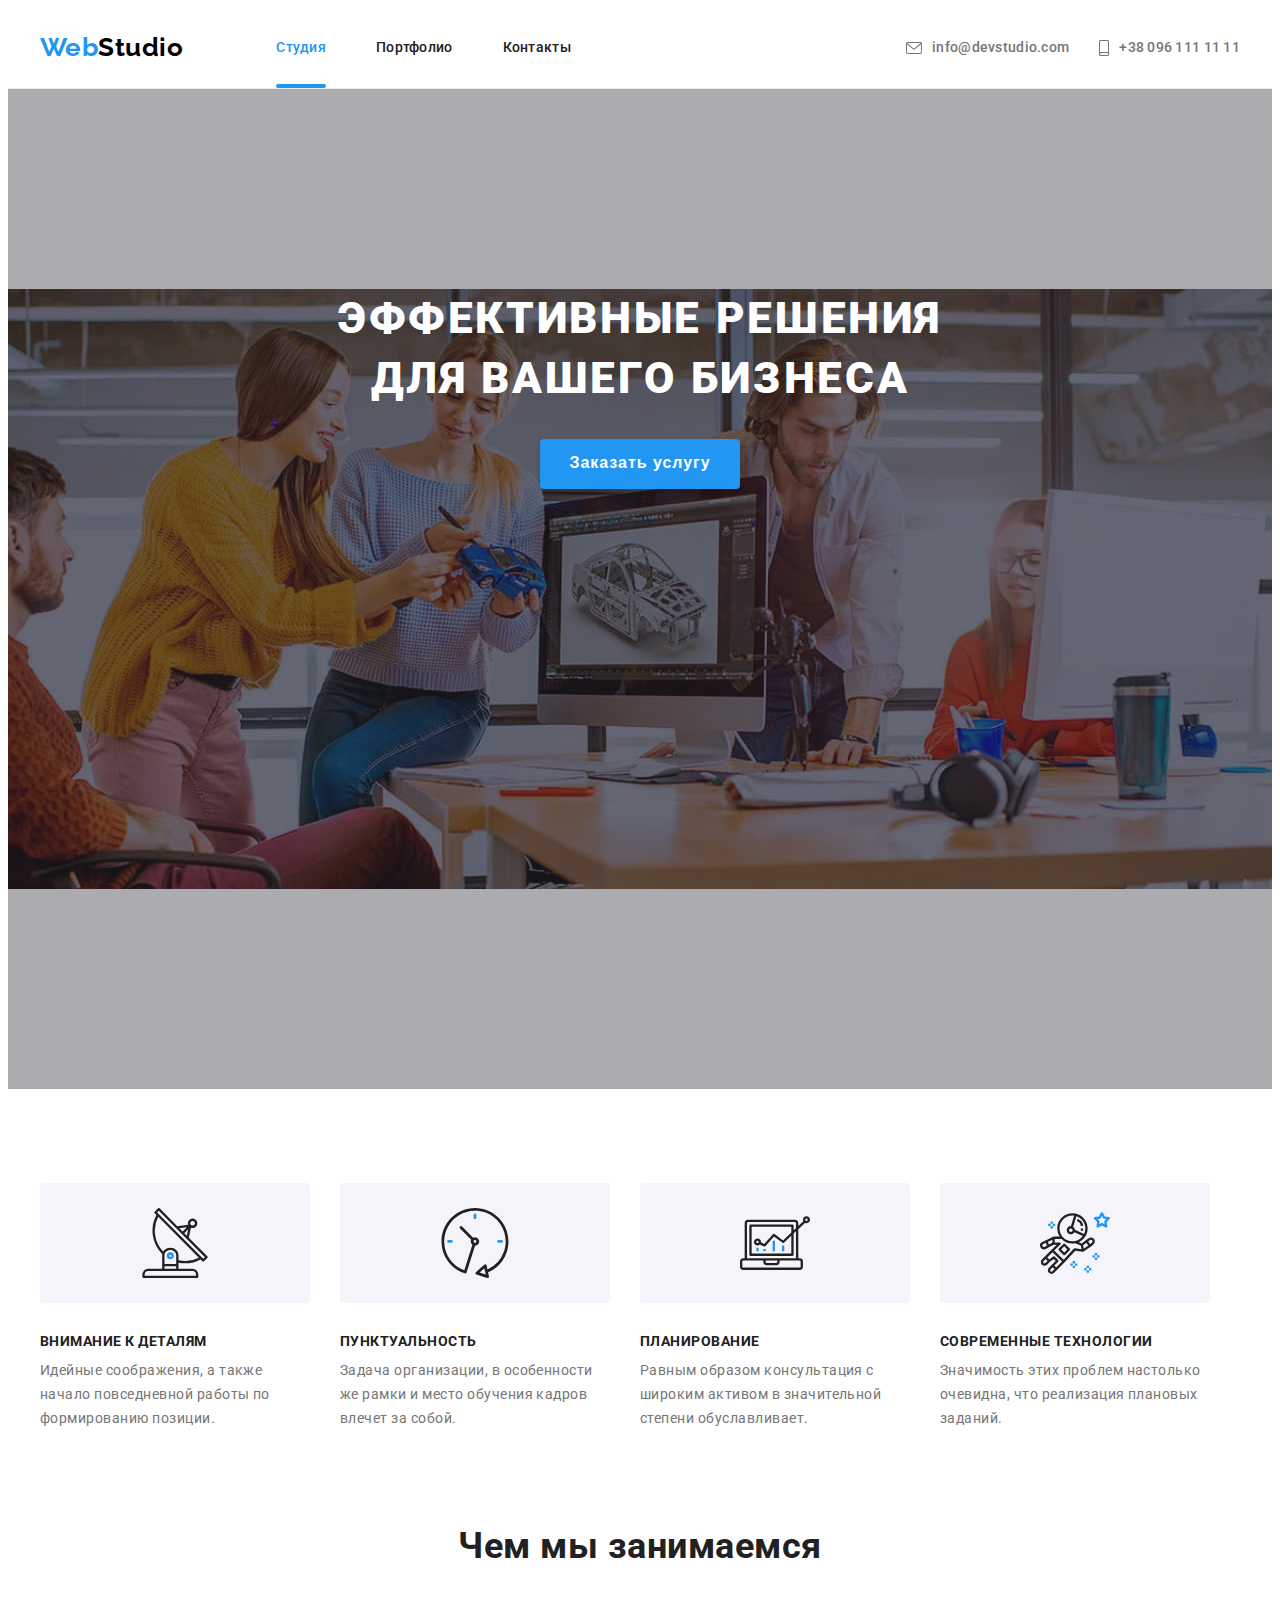
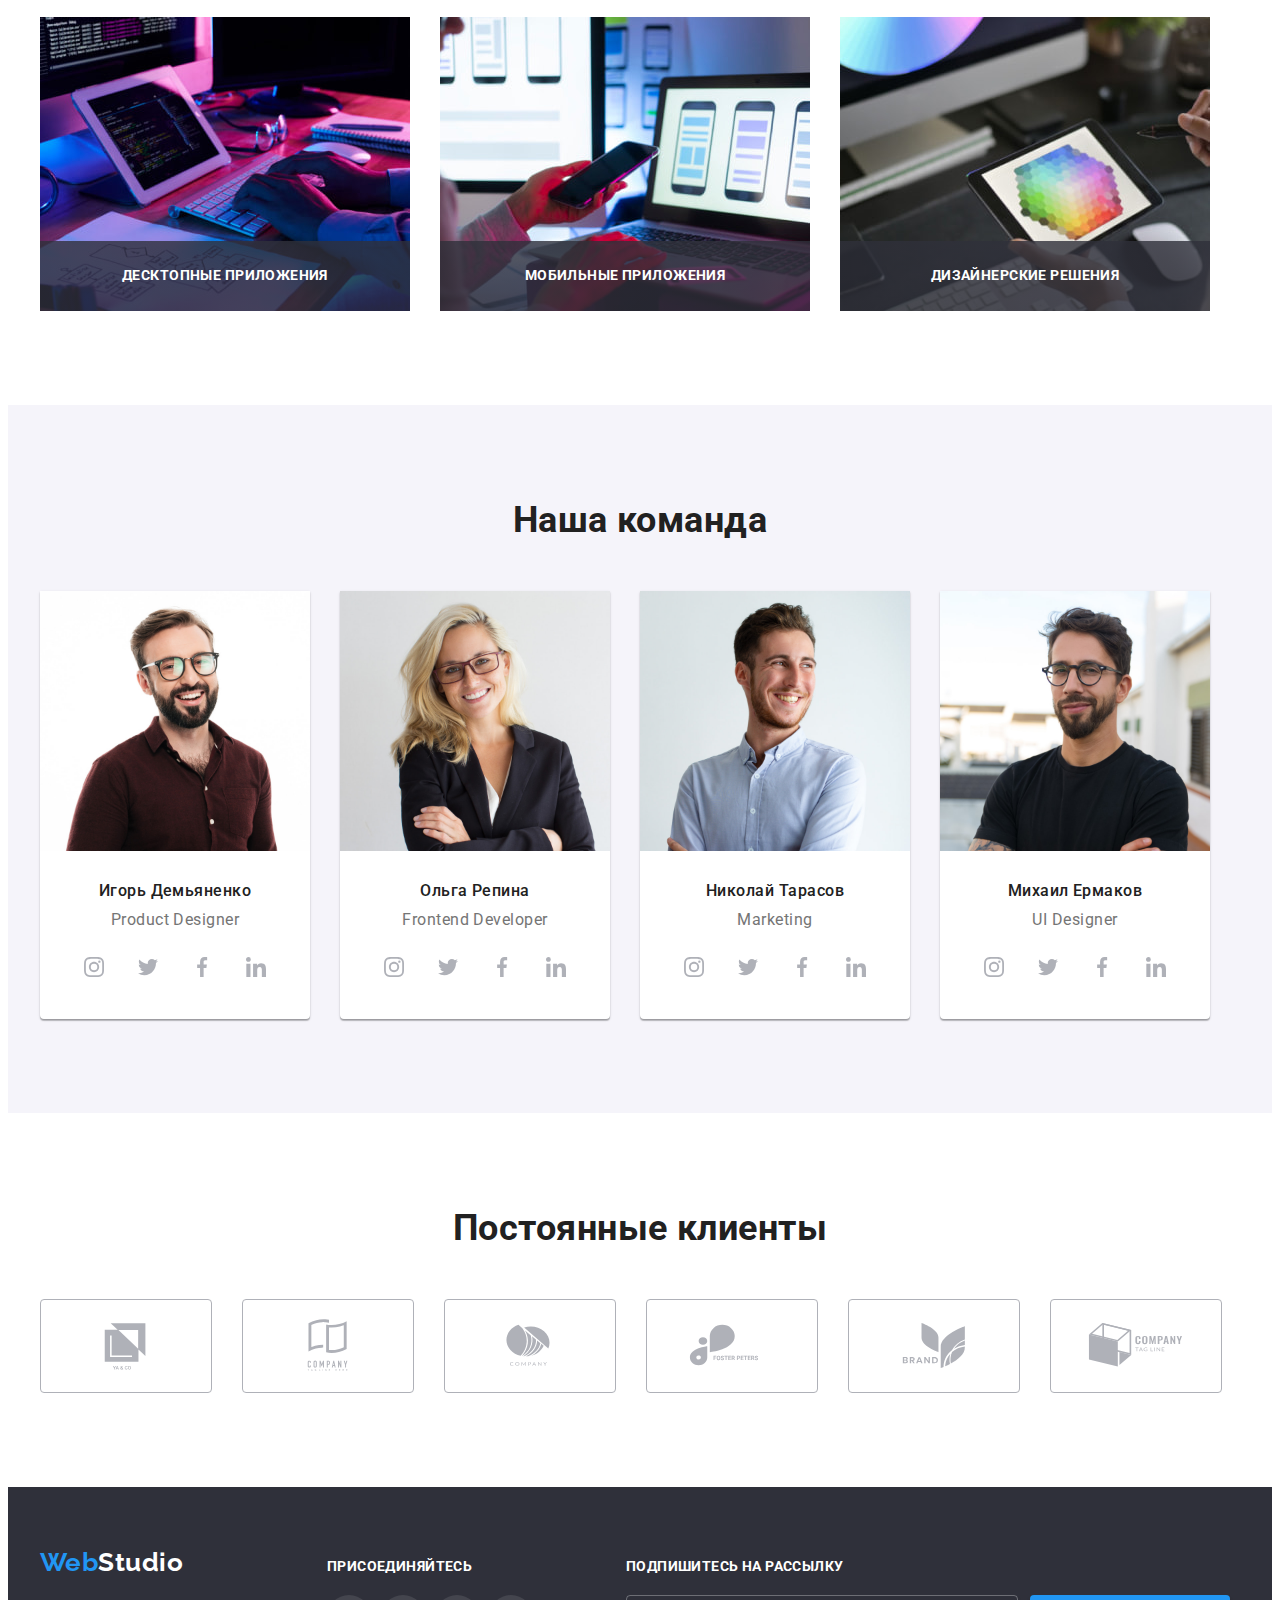
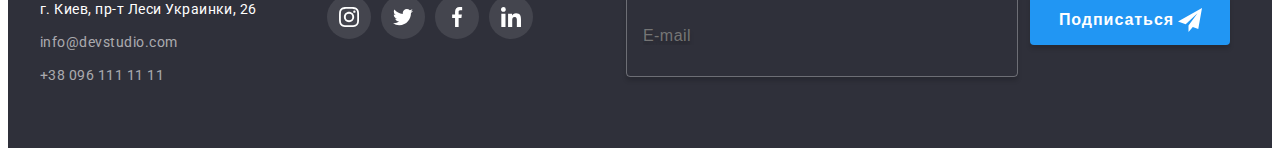
==== commit 02ea08c9: "fix servises" ====
--- a/index.html
+++ b/index.html
@@ -213,7 +213,7 @@
                   width="370"
                   height="294"
                 />
-                <p class="service__description">Десктопные приложения</p>
+                <p class="services__label">Десктопные приложения</p>
               </li>
               <li class="services__item">
                 <img
@@ -223,7 +223,7 @@
                   width="370"
                   height="294"
                 />
-                <p class="service__description">Мобильные приложения</p>
+                <p class="services__label">Мобильные приложения</p>
               </li>
               <li class="services__item">
                 <img
@@ -233,7 +233,7 @@
                   width="370"
                   height="294"
                 />
-                <p class="service__description">Дизайнерские решения</p>
+                <p class="services__label">Дизайнерские решения</p>
               </li>
             </ul>
           </div>
--- a/css/main.min.css
+++ b/css/main.min.css
@@ -1,2 +1,2 @@
-:root{--main-font: 'Roboto', sans-serif;--secondary-font: 'Raleway', sans-serif;--accent-cl: #2196f3;--main-txt-cl: #757575;--secondary-txt-cl: #212121;--third-txt-cl: #ffffff;--hero-btn: #188ce8;--main-bg-cl: #ffffff;--secondary-bg-cl: #f5f4fa;--third-bg-cl: #2f303a;--header-border-cl: #ececec;--header-border-cl-currenn: #000000;--projects-list-border-cl: #eeeeee;--main-icon-cl: #afb1b8;--backdrop: rgba(0, 0, 0, 0.2);--modal-btn-bg: rgba(0, 0, 0, 0.1)}.visually-hidden{position:absolute;width:1px;height:1px;margin:-1px;padding:0;overflow:hidden;white-space:nowrap;border:0;clip:rect(0 0 0 0);-webkit-clip-path:inset(50%);clip-path:inset(50%)}body{color:var(--main-txt-cl);font-size:16px;font-family:var(--main-font),sans-serif;letter-spacing:0.03em}.section-title{color:var(--secondary-txt-cl);font-weight:700;font-size:36px;line-height:1.17;text-align:center}h1,h2,h3,h4,h5,h6,p{margin:0}ul,ol{margin:0;padding:0}img{display:block;max-width:100%;height:auto}.link{text-decoration:none}.list{list-style:none}.container{width:1200px;margin-right:auto;margin-left:auto;padding-right:15px;padding-left:15px}.is-hidden{opacity:0;pointer-events:none}.btn{width:200px;height:50px;color:var(--third-txt-cl);font-weight:700;font-size:16px;line-height:1.9;letter-spacing:0.06em;background:var(--accent-cl);border:none;border-radius:4px;-webkit-box-shadow:0px 4px 4px rgba(0,0,0,0.15);box-shadow:0px 4px 4px rgba(0,0,0,0.15);-webkit-transition-timing-function:cubic-bezier(0.4, 0, 0.2, 1);transition-timing-function:cubic-bezier(0.4, 0, 0.2, 1);-webkit-transition-duration:250ms;transition-duration:250ms;-webkit-transition-property:color, background-color;transition-property:color, background-color}.btn:hover,.btn:focus{color:var(--main-bg-cl);background-color:var(--hero-btn)}.social-link{display:-webkit-box;display:-ms-flexbox;display:flex;-webkit-box-align:center;-ms-flex-align:center;align-items:center;-webkit-box-pack:center;-ms-flex-pack:center;justify-content:center;width:44px;height:44px;border-radius:50%;-webkit-transition-timing-function:cubic-bezier(0.4, 0, 0.2, 1);transition-timing-function:cubic-bezier(0.4, 0, 0.2, 1);-webkit-transition-duration:250ms;transition-duration:250ms;-webkit-transition-property:background-color, fill;transition-property:background-color, fill}.social-link--mode-light{fill:var(--main-icon-cl);background-color:var(--main-bg-cl)}.social-link--mode-dark{fill:var(--main-bg-cl);background:rgba(255,255,255,0.1)}.social-link:hover,.social-link:focus{background-color:var(--accent-cl);fill:var(--main-bg-cl)}.logo{color:var(--accent-cl);font-weight:700;font-size:26px;font-family:var(--secondary-font);line-height:1.2}.logo__text--mode-dark{color:#000000}.logo__text--mode-light{color:#ffffff}.nav__list{display:-webkit-box;display:-ms-flexbox;display:flex;-webkit-box-align:center;-ms-flex-align:center;align-items:center}.nav__item{margin-right:50px}.nav__item:last-child{margin-right:0}.nav__link{position:relative;display:block;padding-top:32px;padding-bottom:32px;font-weight:500;font-size:14px;line-height:1.14;letter-spacing:0.02em;color:var(--secondary-txt-cl);-webkit-transition-timing-function:cubic-bezier(0.4, 0, 0.2, 1);transition-timing-function:cubic-bezier(0.4, 0, 0.2, 1);-webkit-transition-duration:250ms;transition-duration:250ms;-webkit-transition-property:color;transition-property:color}.nav__link:hover,.nav__link:focus{color:var(--accent-cl)}.nav__link--current{color:var(--accent-cl)}.nav__link--current::after{position:absolute;bottom:0;left:0;display:block;width:100%;height:4px;background:var(--accent-cl);border-radius:2px;content:''}.backdrop{position:fixed;top:0;left:0;z-index:999;width:100%;height:100%;background-color:var(--backdrop);-webkit-transition:all 800ms ease 0ms;transition:all 800ms ease 0ms}.modal-wrapper{position:absolute;top:50%;left:50%;width:528px;padding:40px;background-color:var(--main-bg-cl);-webkit-transform:translate(-50%, -50%);transform:translate(-50%, -50%)}.modal-btn{position:absolute;top:8px;right:8px;display:-webkit-box;display:-ms-flexbox;display:flex;-webkit-box-align:center;-ms-flex-align:center;align-items:center;width:30px;height:30px;background:var(--main-bg-cl);border:1px solid var(--modal-btn-bg);border-radius:50%}.modal-btn:hover .modal-btn__icon,.modal-btn:focus .modal-btn__icon{fill:var(--accent-cl)}.modal-btn__icon{-webkit-transition-timing-function:cubic-bezier(0.4, 0, 0.2, 1);transition-timing-function:cubic-bezier(0.4, 0, 0.2, 1);-webkit-transition-duration:250ms;transition-duration:250ms;-webkit-transition-property:fill;transition-property:fill;fill:var(--header-border-cl-currenn)}.modal-title{display:block;margin-bottom:12px;color:var(--secondary-txt-cl);font-weight:700;font-size:20px;line-height:1.15;letter-spacing:0.03em;text-align:center}.modal-form__group{position:relative;display:block;margin-bottom:12px}.modal-form__label{display:inline-block;width:100%;margin-bottom:4px;color:var(--main-txt-cl);font-weight:400;font-size:12px;line-height:1.17;letter-spacing:0.01em;text-align:start}.modal-form__input{width:100%;padding:11px 12px 11px 43px;border:1px solid rgba(33,33,33,0.2);border-radius:4px;outline:transparent;-webkit-transition-timing-function:cubic-bezier(0.4, 0, 0.2, 1);transition-timing-function:cubic-bezier(0.4, 0, 0.2, 1);-webkit-transition-duration:250ms;transition-duration:250ms;-webkit-transition-property:border-color, fill;transition-property:border-color, fill}.modal-form__input:focus,.modal-form__input:focus+.modal-form__icon,.modal-form__input:hover,.modal-form__input:hover+.modal-form__icon{border-color:var(--accent-cl);fill:var(--accent-cl)}.modal-form__icon{position:absolute;bottom:12px;left:10px;-webkit-transition-timing-function:cubic-bezier(0.4, 0, 0.2, 1);transition-timing-function:cubic-bezier(0.4, 0, 0.2, 1);-webkit-transition-duration:250ms;transition-duration:250ms;-webkit-transition-property:fill;transition-property:fill;fill:var(--secondary-txt-cl)}.modal-form__textarea{padding:12px 16px;font-weight:400;font-size:14px;line-height:1.14;letter-spacing:0.01em;color:rgba(117,117,117,0.5);resize:none}.modal-form__policy-group{display:-webkit-box;display:-ms-flexbox;display:flex;-webkit-box-align:center;-ms-flex-align:center;align-items:center;-webkit-box-pack:center;-ms-flex-pack:center;justify-content:center;margin-bottom:30px}.modal-form__checkbox:checked+.modal-form__custom-checkbox .modal-form__icon-check{opacity:1}.modal-form__custom-checkbox{display:-webkit-box;display:-ms-flexbox;display:flex;-webkit-box-align:center;-ms-flex-align:center;align-items:center;-webkit-box-pack:center;-ms-flex-pack:center;justify-content:center;width:16px;height:15px;margin-right:9px;border-radius:4px;border:2px solid var(--secondary-txt-cl);-webkit-box-shadow:0px 4px 4px rgba(0,0,0,0.25);box-shadow:0px 4px 4px rgba(0,0,0,0.25);cursor:pointer;-webkit-transition-timing-function:cubic-bezier(0.4, 0, 0.2, 1);transition-timing-function:cubic-bezier(0.4, 0, 0.2, 1);-webkit-transition-duration:250ms;transition-duration:250ms;-webkit-transition-property:background-color, outline;transition-property:background-color, outline}.modal-form__checkbox:checked+.modal-form__custom-checkbox{background-color:var(--accent-cl);border:2px solid var(--accent-cl)}.modal-form__checkbox:hover+.modal-form__custom-checkbox,.modal-form__checkbox:focus+.modal-form__custom-checkbox{border:2px solid var(--accent-cl)}.modal-form__icon-check{opacity:0;-webkit-transition-timing-function:cubic-bezier(0.4, 0, 0.2, 1);transition-timing-function:cubic-bezier(0.4, 0, 0.2, 1);-webkit-transition-duration:250ms;transition-duration:250ms;-webkit-transition-property:fill;transition-property:fill;fill:var(--main-bg-cl)}.modal-form__agreement-text{color:var(--main-txt-cl);font-weight:400;font-size:14px;line-height:1.71px;letter-spacing:0.03em}.modal-form__agreement-link{-webkit-text-decoration-line:underline;text-decoration-line:underline;color:var(--accent-cl)}.btn-filter{display:-webkit-box;display:-ms-flexbox;display:flex;-webkit-box-align:center;-ms-flex-align:center;align-items:center;-webkit-box-pack:center;-ms-flex-pack:center;justify-content:center;margin-bottom:50px}.btn-filter__item{margin-right:8px}.btn-filter__item:last-child{margin-right:0}.btn-filter__description{padding:6px 22px;color:var(--secondary-txt-cl);font-weight:500;font-size:16px;font-family:inherit;font-style:normal;line-height:1.62;letter-spacing:0.03em;text-align:center;background-color:var(--secondary-bg-cl);border:none;border-radius:4px;-webkit-transition-timing-function:cubic-bezier(0.4, 0, 0.2, 1);transition-timing-function:cubic-bezier(0.4, 0, 0.2, 1);-webkit-transition-duration:250ms;transition-duration:250ms;-webkit-transition-property:color, background-color, -webkit-box-shadow;transition-property:color, background-color, -webkit-box-shadow;transition-property:color, background-color, box-shadow;transition-property:color, background-color, box-shadow, -webkit-box-shadow}.btn-filter__description:hover,.btn-filter__description:focus{color:var(--third-txt-cl);background-color:var(--accent-cl);-webkit-box-shadow:0px 4px 4px rgba(0,0,0,0.25);box-shadow:0px 4px 4px rgba(0,0,0,0.25)}.header{background-color:var(--main-bg-cl);border-bottom:1px solid var(--header-border-cl)}.header__container{display:-webkit-box;display:-ms-flexbox;display:flex;-webkit-box-align:center;-ms-flex-align:center;align-items:center}.header__logo{margin-right:93px}.header__contacts{display:-webkit-box;display:-ms-flexbox;display:flex;-webkit-box-align:center;-ms-flex-align:center;align-items:center;margin-left:auto}.header__contacts-list{display:-webkit-box;display:-ms-flexbox;display:flex;-webkit-box-align:center;-ms-flex-align:center;align-items:center}.header__contacts-item{margin-right:30px}.header__contacts-item:last-child{margin-right:0}.header__contacts-link{display:-webkit-box;display:-ms-flexbox;display:flex;-webkit-box-align:center;-ms-flex-align:center;align-items:center;padding-top:32px;padding-bottom:32px;font-weight:500;font-size:14px;line-height:1.14;letter-spacing:0.02em;color:var(--main-txt-cl);-webkit-transition-timing-function:cubic-bezier(0.4, 0, 0.2, 1);transition-timing-function:cubic-bezier(0.4, 0, 0.2, 1);-webkit-transition-duration:250ms;transition-duration:250ms;-webkit-transition-property:color;transition-property:color}.header__contacts-link:hover,.header__contacts-link:focus{color:var(--accent-cl)}.header__contacts-icon{margin-right:10px;fill:currentColor}.hero{max-width:1600px;height:600px;margin-right:auto;margin-left:auto;padding-top:200px;padding-bottom:200px;text-align:center;background-image:-webkit-gradient(linear, left top, right top, from(rgba(47,48,58,0.4)), to(rgba(47,48,58,0.4))),url("../images/hero-section/hero-bg.jpg");background-image:linear-gradient(to right, rgba(47,48,58,0.4), rgba(47,48,58,0.4)),url("../images/hero-section/hero-bg.jpg");background-repeat:no-repeat;background-position:center}.hero__title{-webkit-box-align:center;-ms-flex-align:center;align-items:center;width:696px;margin-right:auto;margin-bottom:30px;margin-left:auto;color:var(--third-txt-cl);font-weight:900;font-size:44px;line-height:1.36;letter-spacing:0.06em;text-align:center;text-transform:uppercase}.features{padding-top:94px;padding-bottom:94px}.features__list{display:-webkit-box;display:-ms-flexbox;display:flex;-webkit-box-align:center;-ms-flex-align:center;align-items:center;margin-left:auto}.features__item{width:270px;margin-right:30px}.features__item:last-child{margin-right:0}.features__box{display:-webkit-box;display:-ms-flexbox;display:flex;-webkit-box-align:center;-ms-flex-align:center;align-items:center;-webkit-box-pack:center;-ms-flex-pack:center;justify-content:center;width:270px;height:120px;margin-bottom:30px;background-color:var(--secondary-bg-cl);border-radius:4px}.features__title{margin-bottom:10px;color:var(--secondary-txt-cl);font-weight:700;font-size:14px;line-height:16px;text-transform:uppercase}.features__text{color:var(--main-txt-cl);font-weight:400;font-size:14px;line-height:1.71}.services{padding-bottom:94px}.services__title{margin-bottom:50px}.services__container{display:-webkit-box;display:-ms-flexbox;display:flex;-webkit-box-align:center;-ms-flex-align:center;align-items:center;margin-left:auto}.services__list{display:-webkit-box;display:-ms-flexbox;display:flex;-webkit-box-align:center;-ms-flex-align:center;align-items:center}.services__item{position:relative;margin-right:30px}.services__item:last-child{margin-right:0}.services__description{position:absolute;bottom:0;left:0;z-index:1;display:block;width:100%;padding-top:27px;padding-bottom:27px;color:var(--third-txt-cl);font-weight:700;font-size:14px;line-height:1.14;letter-spacing:0.03em;text-align:center;text-transform:uppercase;background-image:-webkit-gradient(linear, left top, right top, from(rgba(47,48,58,0.8)), to(rgba(47,48,58,0.8)));background-image:linear-gradient(to right, rgba(47,48,58,0.8), rgba(47,48,58,0.8))}.team{padding-top:94px;padding-bottom:94px;background-color:var(--secondary-bg-cl)}.team__title{margin-bottom:50px}.team__list{display:-webkit-box;display:-ms-flexbox;display:flex;-webkit-box-align:center;-ms-flex-align:center;align-items:center}.team__item{margin-right:30px;background-color:var(--main-bg-cl);border-radius:0px 0px 4px 4px;-webkit-box-shadow:0px 1px 3px rgba(0,0,0,0.12),0px 1px 1px rgba(0,0,0,0.14),0px 2px 1px rgba(0,0,0,0.2);box-shadow:0px 1px 3px rgba(0,0,0,0.12),0px 1px 1px rgba(0,0,0,0.14),0px 2px 1px rgba(0,0,0,0.2)}.team__item:last-child{margin-right:0}.team__group{display:-webkit-box;display:-ms-flexbox;display:flex;-webkit-box-orient:vertical;-webkit-box-direction:normal;-ms-flex-direction:column;flex-direction:column;-webkit-box-align:center;-ms-flex-align:center;align-items:center;width:270px;padding-top:30px;padding-bottom:30px}.team__subtitle{margin-bottom:10px;color:var(--secondary-txt-cl);font-weight:500;font-size:16px;line-height:1.19;text-align:center}.team__text{margin-bottom:16px;color:var(--main-txt-cl);font-weight:400;font-size:16px;line-height:1.19;text-align:center}.team__social-list{display:-webkit-box;display:-ms-flexbox;display:flex}.team__social-item{display:-webkit-box;display:-ms-flexbox;display:flex;margin-right:10px}.team__social-item:last-child{margin-right:0}.clients{padding-top:94px;padding-bottom:94px}.clients__title{margin-bottom:50px}.clients__list{display:-webkit-box;display:-ms-flexbox;display:flex}.clients__item{display:-webkit-box;display:-ms-flexbox;display:flex;margin-right:30px}.clients__item:last-child{margin-right:0}.clients__link{display:-webkit-box;display:-ms-flexbox;display:flex;-webkit-box-align:center;-ms-flex-align:center;align-items:center;-webkit-box-pack:center;-ms-flex-pack:center;justify-content:center;width:170px;height:92px;border:solid 1px var(--main-icon-cl);border-radius:4px;-webkit-transition-timing-function:cubic-bezier(0.4, 0, 0.2, 1);transition-timing-function:cubic-bezier(0.4, 0, 0.2, 1);-webkit-transition-duration:250ms;transition-duration:250ms;-webkit-transition-property:border, fill;transition-property:border, fill;fill:var(--main-icon-cl)}.clients__link:hover,.clients__link:focus{border:solid 1px var(--accent-cl);fill:var(--accent-cl)}.footer{-webkit-box-sizing:border-box;box-sizing:border-box;padding-top:60px;padding-bottom:60px;background-color:var(--third-bg-cl)}.footer__title{display:-webkit-box;display:-ms-flexbox;display:flex;margin-bottom:20px;color:var(--third-txt-cl);font-weight:700;font-size:14px;line-height:1.14;letter-spacing:0.03em;text-transform:uppercase}.footer__container{display:-webkit-box;display:-ms-flexbox;display:flex;-webkit-box-align:baseline;-ms-flex-align:baseline;align-items:baseline;-webkit-box-pack:start;-ms-flex-pack:start;justify-content:flex-start}.footer__logo{margin-bottom:20px}.logo-box{display:-webkit-box;display:-ms-flexbox;display:flex;-webkit-box-orient:vertical;-webkit-box-direction:normal;-ms-flex-direction:column;flex-direction:column;margin-right:70px}.address{display:-webkit-box;display:-ms-flexbox;display:flex;-webkit-box-orient:vertical;-webkit-box-direction:normal;-ms-flex-direction:column;flex-direction:column;font-style:normal}.address__text{margin-bottom:9px;color:var(--main-bg-cl);font-weight:400;font-size:14px;line-height:1.71}.address__link{-ms-flex-wrap:wrap;flex-wrap:wrap;margin-bottom:9px;color:rgba(255,255,255,0.6);font-weight:400;font-size:14px;line-height:1.71;-webkit-transition-timing-function:cubic-bezier(0.4, 0, 0.2, 1);transition-timing-function:cubic-bezier(0.4, 0, 0.2, 1);-webkit-transition-duration:250ms;transition-duration:250ms;-webkit-transition-property:color;transition-property:color}.address__link:last-child{margin-bottom:0}.address__link:hover,.address__link:focus{color:var(--accent-cl)}.join-box{display:-webkit-box;display:-ms-flexbox;display:flex;-webkit-box-orient:vertical;-webkit-box-direction:normal;-ms-flex-direction:column;flex-direction:column;margin-right:93px}.join-list{display:-webkit-box;display:-ms-flexbox;display:flex}.join-list__item{display:-webkit-box;display:-ms-flexbox;display:flex;margin-right:10px}.join-list__item:last-child{margin-right:0}.subscribe-box{display:-webkit-box;display:-ms-flexbox;display:flex;-webkit-box-orient:vertical;-webkit-box-direction:normal;-ms-flex-direction:column;flex-direction:column}.subscribe-form{display:-webkit-box;display:-ms-flexbox;display:flex}.subscribe-form__input{width:358px;height:50px;margin-right:12px;padding:15px 16px;color:rgba(255,255,255,0.6);font-weight:400;font-size:16px;line-height:1.25;letter-spacing:0.03em;text-shadow:0px 4px 4px rgba(0,0,0,0.25);background-color:inherit;border:1px solid rgba(255,255,255,0.3);border-radius:4px;-webkit-box-shadow:0px 4px 4px rgba(0,0,0,0.15);box-shadow:0px 4px 4px rgba(0,0,0,0.15);-webkit-transition-timing-function:cubic-bezier(0.4, 0, 0.2, 1);transition-timing-function:cubic-bezier(0.4, 0, 0.2, 1);-webkit-transition-duration:250ms;transition-duration:250ms;ransition-property:border-color}.subscribe-form__input:hover,.subscribe-form__input:focus{border-color:var(--main-bg-cl)}.subscribe-form__btn{display:-webkit-box;display:-ms-flexbox;display:flex;-webkit-box-align:center;-ms-flex-align:center;align-items:center;-webkit-box-pack:justify;-ms-flex-pack:justify;justify-content:space-between;padding:10px 28px 10px 29px}.subscribe-form__icon{fill:currentColor}.portfolio{display:-webkit-box;display:-ms-flexbox;display:flex;-webkit-box-align:center;-ms-flex-align:center;align-items:center;-webkit-box-pack:center;-ms-flex-pack:center;justify-content:center;padding-top:94px;padding-bottom:94px}.projects-list{display:-webkit-box;display:-ms-flexbox;display:flex;-ms-flex-wrap:wrap;flex-wrap:wrap;-webkit-box-align:center;-ms-flex-align:center;align-items:center;-webkit-box-pack:center;-ms-flex-pack:center;justify-content:center}.projects-list__item{display:-webkit-box;display:-ms-flexbox;display:flex;margin-right:30px;margin-bottom:30px}.projects-list__item:nth-child(3n){margin-right:0}.projects-list__item:nth-last-child(-n+3){margin-bottom:0}.projects-list__link{width:370px;-webkit-transition-timing-function:cubic-bezier(0.4, 0, 0.2, 1);transition-timing-function:cubic-bezier(0.4, 0, 0.2, 1);-webkit-transition-duration:250ms;transition-duration:250ms;-webkit-transition-property:-webkit-box-shadow;transition-property:-webkit-box-shadow;transition-property:box-shadow;transition-property:box-shadow, -webkit-box-shadow}.projects-list__link:hover,.projects-list__link:focus{-webkit-box-shadow:0px 4px 4px rgba(0,0,0,0.25);box-shadow:0px 4px 4px rgba(0,0,0,0.25)}.projects-list__link:hover .projects-list__description,.projects-list__link:focus .projects-list__description{-webkit-transform:translateY(0);transform:translateY(0)}.projects-list__img-box{position:relative;overflow:hidden}.projects-list__description{position:absolute;top:0;left:0;display:block;width:100%;padding:63px 24px;color:var(--third-txt-cl);font-weight:400;font-size:18px;line-height:1.56;background-image:-webkit-gradient(linear, left top, right top, from(rgba(33,150,243,0.9)), to(rgba(33,150,243,0.9)));background-image:linear-gradient(to right, rgba(33,150,243,0.9), rgba(33,150,243,0.9));-webkit-transform:translateY(100%);transform:translateY(100%);-webkit-transition-timing-function:cubic-bezier(0.4, 0, 0.2, 1);transition-timing-function:cubic-bezier(0.4, 0, 0.2, 1);-webkit-transition-duration:250ms;transition-duration:250ms;-webkit-transition-property:-webkit-transform;transition-property:-webkit-transform;transition-property:transform;transition-property:transform, -webkit-transform}.projects-list__text-box{padding:20px 24px;border-right:1px solid var(--projects-list-border-cl);border-bottom:1px solid var(--projects-list-border-cl);border-left:1px solid var(--projects-list-border-cl)}.projects-list__title{margin-bottom:4px;color:var(--secondary-txt-cl);font-weight:700;font-size:18px;line-height:2;letter-spacing:0.06em}.projects-list__text{color:var(--main-txt-cl);font-weight:400;font-size:16px;line-height:1.88}
+:root{--main-font: 'Roboto', sans-serif;--secondary-font: 'Raleway', sans-serif;--accent-cl: #2196f3;--main-txt-cl: #757575;--secondary-txt-cl: #212121;--third-txt-cl: #ffffff;--main-bg-cl: #ffffff;--secondary-bg-cl: #f5f4fa;--third-bg-cl: #2f303a;--header-border-cl: #ececec;--header-border-currenn-cl: #000000;--modal-form-input-border-cl: rgba(33, 33, 33, 0.2);--projects-list-border-cl: #eeeeee;--subscribe-form-border-cl: rgba(255, 255, 255, 0.3);--main-shadow-cl: rgba(0, 0, 0, 0.25);--secondary-shadow-cl: rgba(0, 0, 0, 0.15);--modal-btn-bg: rgba(0, 0, 0, 0.1);--hero-btn-active-cl: #188ce8;--main-icon-cl: #afb1b8;--backdrop-cl: rgba(0, 0, 0, 0.2);--social-link-mode-dark-cl: rgba(255, 255, 255, 0.1);--address-link-cl: rgba(255, 255, 255, 0.6);--subscribe-form-input-cl: rgba(255, 255, 255, 0.6)}.visually-hidden{position:absolute;width:1px;height:1px;margin:-1px;padding:0;overflow:hidden;white-space:nowrap;border:0;clip:rect(0 0 0 0);-webkit-clip-path:inset(50%);clip-path:inset(50%)}body{color:var(--main-txt-cl);font-size:16px;font-family:var(--main-font),sans-serif;letter-spacing:0.03em}.section-title{color:var(--secondary-txt-cl);font-weight:700;font-size:36px;line-height:1.17;text-align:center}h1,h2,h3,h4,h5,h6,p{margin:0}ul,ol{margin:0;padding:0}img{display:block;max-width:100%;height:auto}.link{text-decoration:none}.list{list-style:none}.container{width:1200px;margin-right:auto;margin-left:auto;padding-right:15px;padding-left:15px}.is-hidden{opacity:0;pointer-events:none}.btn{width:200px;height:50px;color:var(--third-txt-cl);font-weight:700;font-size:16px;line-height:1.9;letter-spacing:0.06em;background:var(--accent-cl);border:none;border-radius:4px;-webkit-box-shadow:0px 4px 4px var(--secondary-shadow-cl);box-shadow:0px 4px 4px var(--secondary-shadow-cl);-webkit-transition-timing-function:cubic-bezier(0.4, 0, 0.2, 1);transition-timing-function:cubic-bezier(0.4, 0, 0.2, 1);-webkit-transition-duration:250ms;transition-duration:250ms;-webkit-transition-property:color, background-color;transition-property:color, background-color}.btn:hover,.btn:focus{color:var(--main-bg-cl);background-color:var(--hero-btn-active-cl)}.social-link{display:-webkit-box;display:-ms-flexbox;display:flex;-webkit-box-align:center;-ms-flex-align:center;align-items:center;-webkit-box-pack:center;-ms-flex-pack:center;justify-content:center;width:44px;height:44px;border-radius:50%;-webkit-transition-timing-function:cubic-bezier(0.4, 0, 0.2, 1);transition-timing-function:cubic-bezier(0.4, 0, 0.2, 1);-webkit-transition-duration:250ms;transition-duration:250ms;-webkit-transition-property:background-color, fill;transition-property:background-color, fill}.social-link--mode-light{fill:var(--main-icon-cl);background-color:var(--main-bg-cl)}.social-link--mode-dark{fill:var(--main-bg-cl);background-color:var(--social-link-mode-dark-cl)}.social-link:hover,.social-link:focus{background-color:var(--accent-cl);fill:var(--main-bg-cl)}.logo{color:var(--accent-cl);font-weight:700;font-size:26px;font-family:var(--secondary-font);line-height:1.2}.logo__text--mode-dark{color:#000000}.logo__text--mode-light{color:#ffffff}.nav__list{display:-webkit-box;display:-ms-flexbox;display:flex;-webkit-box-align:center;-ms-flex-align:center;align-items:center}.nav__item{margin-right:50px}.nav__item:last-child{margin-right:0}.nav__link{position:relative;display:block;padding-top:32px;padding-bottom:32px;font-weight:500;font-size:14px;line-height:1.14;letter-spacing:0.02em;color:var(--secondary-txt-cl);-webkit-transition-timing-function:cubic-bezier(0.4, 0, 0.2, 1);transition-timing-function:cubic-bezier(0.4, 0, 0.2, 1);-webkit-transition-duration:250ms;transition-duration:250ms;-webkit-transition-property:color;transition-property:color}.nav__link:hover,.nav__link:focus{color:var(--accent-cl)}.nav__link--current{color:var(--accent-cl)}.nav__link--current::after{position:absolute;bottom:0;left:0;display:block;width:100%;height:4px;background:var(--accent-cl);border-radius:2px;content:''}.backdrop{position:fixed;top:0;left:0;z-index:999;width:100%;height:100%;background-color:var(--backdrop-cl);-webkit-transition:all 800ms ease 0ms;transition:all 800ms ease 0ms}.modal-wrapper{position:absolute;top:50%;left:50%;width:528px;padding:40px;background-color:var(--main-bg-cl);-webkit-transform:translate(-50%, -50%);transform:translate(-50%, -50%)}.modal-btn{position:absolute;top:8px;right:8px;display:-webkit-box;display:-ms-flexbox;display:flex;-webkit-box-align:center;-ms-flex-align:center;align-items:center;width:30px;height:30px;background:var(--main-bg-cl);border:1px solid var(--modal-btn-bg);border-radius:50%}.modal-btn:hover .modal-btn__icon,.modal-btn:focus .modal-btn__icon{fill:var(--accent-cl)}.modal-btn__icon{-webkit-transition-timing-function:cubic-bezier(0.4, 0, 0.2, 1);transition-timing-function:cubic-bezier(0.4, 0, 0.2, 1);-webkit-transition-duration:250ms;transition-duration:250ms;-webkit-transition-property:fill;transition-property:fill;fill:var(--header-border-currenn-cl)}.modal-title{display:block;margin-bottom:12px;color:var(--secondary-txt-cl);font-weight:700;font-size:20px;line-height:1.15;letter-spacing:0.03em;text-align:center}.modal-form__group{position:relative;display:block;margin-bottom:12px}.modal-form__label{display:inline-block;width:100%;margin-bottom:4px;color:var(--main-txt-cl);font-weight:400;font-size:12px;line-height:1.17;letter-spacing:0.01em;text-align:start}.modal-form__input{width:100%;padding:11px 12px 11px 43px;border:1px solid var(--modal-form-input-border-cl);border-radius:4px;outline:transparent;-webkit-transition-timing-function:cubic-bezier(0.4, 0, 0.2, 1);transition-timing-function:cubic-bezier(0.4, 0, 0.2, 1);-webkit-transition-duration:250ms;transition-duration:250ms;-webkit-transition-property:border-color, fill;transition-property:border-color, fill}.modal-form__input:focus,.modal-form__input:focus+.modal-form__icon,.modal-form__input:hover,.modal-form__input:hover+.modal-form__icon{border-color:var(--accent-cl);fill:var(--accent-cl)}.modal-form__icon{position:absolute;bottom:12px;left:10px;-webkit-transition-timing-function:cubic-bezier(0.4, 0, 0.2, 1);transition-timing-function:cubic-bezier(0.4, 0, 0.2, 1);-webkit-transition-duration:250ms;transition-duration:250ms;-webkit-transition-property:fill;transition-property:fill;fill:var(--secondary-txt-cl)}.modal-form__textarea{padding:12px 16px;font-weight:400;font-size:14px;line-height:1.14;letter-spacing:0.01em;resize:none}.modal-form__policy-group{display:-webkit-box;display:-ms-flexbox;display:flex;-webkit-box-align:center;-ms-flex-align:center;align-items:center;-webkit-box-pack:center;-ms-flex-pack:center;justify-content:center;margin-bottom:30px}.modal-form__checkbox:checked+.modal-form__custom-checkbox .modal-form__icon-check{opacity:1}.modal-form__custom-checkbox{display:-webkit-box;display:-ms-flexbox;display:flex;-webkit-box-align:center;-ms-flex-align:center;align-items:center;-webkit-box-pack:center;-ms-flex-pack:center;justify-content:center;width:16px;height:15px;margin-right:9px;border-radius:4px;border:2px solid var(--secondary-txt-cl);-webkit-box-shadow:0px 4px 4px var(--main-shadow-cl);box-shadow:0px 4px 4px var(--main-shadow-cl);cursor:pointer;-webkit-transition-timing-function:cubic-bezier(0.4, 0, 0.2, 1);transition-timing-function:cubic-bezier(0.4, 0, 0.2, 1);-webkit-transition-duration:250ms;transition-duration:250ms;-webkit-transition-property:background-color, outline;transition-property:background-color, outline}.modal-form__checkbox:checked+.modal-form__custom-checkbox{background-color:var(--accent-cl);border:2px solid var(--accent-cl)}.modal-form__checkbox:hover+.modal-form__custom-checkbox,.modal-form__checkbox:focus+.modal-form__custom-checkbox{border:2px solid var(--accent-cl)}.modal-form__icon-check{opacity:0;-webkit-transition-timing-function:cubic-bezier(0.4, 0, 0.2, 1);transition-timing-function:cubic-bezier(0.4, 0, 0.2, 1);-webkit-transition-duration:250ms;transition-duration:250ms;-webkit-transition-property:fill;transition-property:fill;fill:var(--main-bg-cl)}.modal-form__agreement-text{color:var(--main-txt-cl);font-weight:400;font-size:14px;line-height:1.71px;letter-spacing:0.03em}.modal-form__agreement-link{-webkit-text-decoration-line:underline;text-decoration-line:underline;color:var(--accent-cl)}.btn-filter{display:-webkit-box;display:-ms-flexbox;display:flex;-webkit-box-align:center;-ms-flex-align:center;align-items:center;-webkit-box-pack:center;-ms-flex-pack:center;justify-content:center;margin-bottom:50px}.btn-filter__item{margin-right:8px}.btn-filter__item:last-child{margin-right:0}.btn-filter__description{padding:6px 22px;color:var(--secondary-txt-cl);font-weight:500;font-size:16px;font-family:inherit;font-style:normal;line-height:1.62;letter-spacing:0.03em;text-align:center;background-color:var(--secondary-bg-cl);border:none;border-radius:4px;-webkit-transition-timing-function:cubic-bezier(0.4, 0, 0.2, 1);transition-timing-function:cubic-bezier(0.4, 0, 0.2, 1);-webkit-transition-duration:250ms;transition-duration:250ms;-webkit-transition-property:color, background-color, -webkit-box-shadow;transition-property:color, background-color, -webkit-box-shadow;transition-property:color, background-color, box-shadow;transition-property:color, background-color, box-shadow, -webkit-box-shadow}.btn-filter__description:hover,.btn-filter__description:focus{color:var(--third-txt-cl);background-color:var(--accent-cl);-webkit-box-shadow:0px 4px 4px var(--main-shadow-cl);box-shadow:0px 4px 4px var(--main-shadow-cl)}.header{background-color:var(--main-bg-cl);border-bottom:1px solid var(--header-border-cl)}.header__container{display:-webkit-box;display:-ms-flexbox;display:flex;-webkit-box-align:center;-ms-flex-align:center;align-items:center}.header__logo{margin-right:93px}.header__contacts{display:-webkit-box;display:-ms-flexbox;display:flex;-webkit-box-align:center;-ms-flex-align:center;align-items:center;margin-left:auto}.header__contacts-list{display:-webkit-box;display:-ms-flexbox;display:flex;-webkit-box-align:center;-ms-flex-align:center;align-items:center}.header__contacts-item{margin-right:30px}.header__contacts-item:last-child{margin-right:0}.header__contacts-link{display:-webkit-box;display:-ms-flexbox;display:flex;-webkit-box-align:center;-ms-flex-align:center;align-items:center;padding-top:32px;padding-bottom:32px;font-weight:500;font-size:14px;line-height:1.14;letter-spacing:0.02em;color:var(--main-txt-cl);-webkit-transition-timing-function:cubic-bezier(0.4, 0, 0.2, 1);transition-timing-function:cubic-bezier(0.4, 0, 0.2, 1);-webkit-transition-duration:250ms;transition-duration:250ms;-webkit-transition-property:color;transition-property:color}.header__contacts-link:hover,.header__contacts-link:focus{color:var(--accent-cl)}.header__contacts-icon{margin-right:10px;fill:currentColor}.hero{max-width:1600px;height:600px;margin-right:auto;margin-left:auto;padding-top:200px;padding-bottom:200px;text-align:center;background-image:-webkit-gradient(linear, left top, right top, from(rgba(47,48,58,0.4)), to(rgba(47,48,58,0.4))),url("../images/hero-section/hero-bg.jpg");background-image:linear-gradient(to right, rgba(47,48,58,0.4), rgba(47,48,58,0.4)),url("../images/hero-section/hero-bg.jpg");background-repeat:no-repeat;background-position:center}.hero__title{-webkit-box-align:center;-ms-flex-align:center;align-items:center;width:696px;margin-right:auto;margin-bottom:30px;margin-left:auto;color:var(--third-txt-cl);font-weight:900;font-size:44px;line-height:1.36;letter-spacing:0.06em;text-align:center;text-transform:uppercase}.features{padding-top:94px;padding-bottom:94px}.features__list{display:-webkit-box;display:-ms-flexbox;display:flex;-webkit-box-align:center;-ms-flex-align:center;align-items:center;margin-left:auto}.features__item{width:270px;margin-right:30px}.features__item:last-child{margin-right:0}.features__box{display:-webkit-box;display:-ms-flexbox;display:flex;-webkit-box-align:center;-ms-flex-align:center;align-items:center;-webkit-box-pack:center;-ms-flex-pack:center;justify-content:center;width:270px;height:120px;margin-bottom:30px;background-color:var(--secondary-bg-cl);border-radius:4px}.features__title{margin-bottom:10px;color:var(--secondary-txt-cl);font-weight:700;font-size:14px;line-height:16px;text-transform:uppercase}.features__text{color:var(--main-txt-cl);font-weight:400;font-size:14px;line-height:1.71}.services{padding-bottom:94px}.services__title{margin-bottom:50px}.services__container{display:-webkit-box;display:-ms-flexbox;display:flex;-webkit-box-align:center;-ms-flex-align:center;align-items:center;margin-left:auto}.services__list{display:-webkit-box;display:-ms-flexbox;display:flex;-webkit-box-align:center;-ms-flex-align:center;align-items:center}.services__item{position:relative;margin-right:30px}.services__item:last-child{margin-right:0}.services__label{position:absolute;bottom:0;left:0;z-index:1;display:block;width:100%;padding-top:27px;padding-bottom:27px;color:var(--third-txt-cl);font-weight:700;font-size:14px;line-height:1.14;letter-spacing:0.03em;text-align:center;text-transform:uppercase;background-image:-webkit-gradient(linear, left top, right top, from(rgba(47,48,58,0.8)), to(rgba(47,48,58,0.8)));background-image:linear-gradient(to right, rgba(47,48,58,0.8), rgba(47,48,58,0.8))}.team{padding-top:94px;padding-bottom:94px;background-color:var(--secondary-bg-cl)}.team__title{margin-bottom:50px}.team__list{display:-webkit-box;display:-ms-flexbox;display:flex;-webkit-box-align:center;-ms-flex-align:center;align-items:center}.team__item{margin-right:30px;background-color:var(--main-bg-cl);border-radius:0px 0px 4px 4px;-webkit-box-shadow:0px 1px 3px rgba(0,0,0,0.12),0px 1px 1px rgba(0,0,0,0.14),0px 2px 1px rgba(0,0,0,0.2);box-shadow:0px 1px 3px rgba(0,0,0,0.12),0px 1px 1px rgba(0,0,0,0.14),0px 2px 1px rgba(0,0,0,0.2)}.team__item:last-child{margin-right:0}.team__group{display:-webkit-box;display:-ms-flexbox;display:flex;-webkit-box-orient:vertical;-webkit-box-direction:normal;-ms-flex-direction:column;flex-direction:column;-webkit-box-align:center;-ms-flex-align:center;align-items:center;width:270px;padding-top:30px;padding-bottom:30px}.team__subtitle{margin-bottom:10px;color:var(--secondary-txt-cl);font-weight:500;font-size:16px;line-height:1.19;text-align:center}.team__text{margin-bottom:16px;color:var(--main-txt-cl);font-weight:400;font-size:16px;line-height:1.19;text-align:center}.team__social-list{display:-webkit-box;display:-ms-flexbox;display:flex}.team__social-item{display:-webkit-box;display:-ms-flexbox;display:flex;margin-right:10px}.team__social-item:last-child{margin-right:0}.clients{padding-top:94px;padding-bottom:94px}.clients__title{margin-bottom:50px}.clients__list{display:-webkit-box;display:-ms-flexbox;display:flex}.clients__item{display:-webkit-box;display:-ms-flexbox;display:flex;margin-right:30px}.clients__item:last-child{margin-right:0}.clients__link{display:-webkit-box;display:-ms-flexbox;display:flex;-webkit-box-align:center;-ms-flex-align:center;align-items:center;-webkit-box-pack:center;-ms-flex-pack:center;justify-content:center;width:170px;height:92px;border:solid 1px var(--main-icon-cl);border-radius:4px;-webkit-transition-timing-function:cubic-bezier(0.4, 0, 0.2, 1);transition-timing-function:cubic-bezier(0.4, 0, 0.2, 1);-webkit-transition-duration:250ms;transition-duration:250ms;-webkit-transition-property:border, fill;transition-property:border, fill;fill:var(--main-icon-cl)}.clients__link:hover,.clients__link:focus{border:solid 1px var(--accent-cl);fill:var(--accent-cl)}.footer{-webkit-box-sizing:border-box;box-sizing:border-box;padding-top:60px;padding-bottom:60px;background-color:var(--third-bg-cl)}.footer__title{display:-webkit-box;display:-ms-flexbox;display:flex;margin-bottom:20px;color:var(--third-txt-cl);font-weight:700;font-size:14px;line-height:1.14;letter-spacing:0.03em;text-transform:uppercase}.footer__container{display:-webkit-box;display:-ms-flexbox;display:flex;-webkit-box-align:baseline;-ms-flex-align:baseline;align-items:baseline;-webkit-box-pack:start;-ms-flex-pack:start;justify-content:flex-start}.footer__logo{margin-bottom:20px}.logo-box{display:-webkit-box;display:-ms-flexbox;display:flex;-webkit-box-orient:vertical;-webkit-box-direction:normal;-ms-flex-direction:column;flex-direction:column;margin-right:70px}.address{display:-webkit-box;display:-ms-flexbox;display:flex;-webkit-box-orient:vertical;-webkit-box-direction:normal;-ms-flex-direction:column;flex-direction:column;font-style:normal}.address__text{margin-bottom:9px;color:var(--main-bg-cl);font-weight:400;font-size:14px;line-height:1.71}.address__link{-ms-flex-wrap:wrap;flex-wrap:wrap;margin-bottom:9px;color:var(--address-link-cl);font-weight:400;font-size:14px;line-height:1.71;-webkit-transition-timing-function:cubic-bezier(0.4, 0, 0.2, 1);transition-timing-function:cubic-bezier(0.4, 0, 0.2, 1);-webkit-transition-duration:250ms;transition-duration:250ms;-webkit-transition-property:color;transition-property:color}.address__link:last-child{margin-bottom:0}.address__link:hover,.address__link:focus{color:var(--accent-cl)}.join-box{display:-webkit-box;display:-ms-flexbox;display:flex;-webkit-box-orient:vertical;-webkit-box-direction:normal;-ms-flex-direction:column;flex-direction:column;margin-right:93px}.join-list{display:-webkit-box;display:-ms-flexbox;display:flex}.join-list__item{display:-webkit-box;display:-ms-flexbox;display:flex;margin-right:10px}.join-list__item:last-child{margin-right:0}.subscribe-box{display:-webkit-box;display:-ms-flexbox;display:flex;-webkit-box-orient:vertical;-webkit-box-direction:normal;-ms-flex-direction:column;flex-direction:column}.subscribe-form{display:-webkit-box;display:-ms-flexbox;display:flex}.subscribe-form__input{width:358px;height:50px;margin-right:12px;padding:15px 16px;color:var(--subscribe-form-input-cl);font-weight:400;font-size:16px;line-height:1.25;letter-spacing:0.03em;text-shadow:0px 4px 4px var(--main-shadow-cl);background-color:inherit;border:1px solid var(--subscribe-form-border-cl);border-radius:4px;-webkit-box-shadow:0px 4px 4px var(--secondary-shadow-cl);box-shadow:0px 4px 4px var(--secondary-shadow-cl);-webkit-transition-timing-function:cubic-bezier(0.4, 0, 0.2, 1);transition-timing-function:cubic-bezier(0.4, 0, 0.2, 1);-webkit-transition-duration:250ms;transition-duration:250ms;-webkit-transition-property:border-color;transition-property:border-color}.subscribe-form__input:hover,.subscribe-form__input:focus{border-color:var(--main-bg-cl)}.subscribe-form__btn{display:-webkit-box;display:-ms-flexbox;display:flex;-webkit-box-align:center;-ms-flex-align:center;align-items:center;-webkit-box-pack:justify;-ms-flex-pack:justify;justify-content:space-between;padding:10px 28px 10px 29px}.subscribe-form__icon{fill:currentColor}.portfolio{display:-webkit-box;display:-ms-flexbox;display:flex;-webkit-box-align:center;-ms-flex-align:center;align-items:center;-webkit-box-pack:center;-ms-flex-pack:center;justify-content:center;padding-top:94px;padding-bottom:94px}.projects-list{display:-webkit-box;display:-ms-flexbox;display:flex;-ms-flex-wrap:wrap;flex-wrap:wrap;-webkit-box-align:center;-ms-flex-align:center;align-items:center;-webkit-box-pack:center;-ms-flex-pack:center;justify-content:center}.projects-list__item{display:-webkit-box;display:-ms-flexbox;display:flex;margin-right:30px;margin-bottom:30px}.projects-list__item:nth-child(3n){margin-right:0}.projects-list__item:nth-last-child(-n+3){margin-bottom:0}.projects-list__link{width:370px;-webkit-transition-timing-function:cubic-bezier(0.4, 0, 0.2, 1);transition-timing-function:cubic-bezier(0.4, 0, 0.2, 1);-webkit-transition-duration:250ms;transition-duration:250ms;-webkit-transition-property:-webkit-box-shadow;transition-property:-webkit-box-shadow;transition-property:box-shadow;transition-property:box-shadow, -webkit-box-shadow}.projects-list__link:hover,.projects-list__link:focus{-webkit-box-shadow:0px 4px 4px var(--main-shadow-cl);box-shadow:0px 4px 4px var(--main-shadow-cl)}.projects-list__link:hover .projects-list__description,.projects-list__link:focus .projects-list__description{-webkit-transform:translateY(0);transform:translateY(0)}.projects-list__img-box{position:relative;overflow:hidden}.projects-list__description{position:absolute;top:0;left:0;display:block;width:100%;padding:63px 24px;color:var(--third-txt-cl);font-weight:400;font-size:18px;line-height:1.56;background-image:-webkit-gradient(linear, left top, right top, from(rgba(33,150,243,0.9)), to(rgba(33,150,243,0.9)));background-image:linear-gradient(to right, rgba(33,150,243,0.9), rgba(33,150,243,0.9));-webkit-transform:translateY(100%);transform:translateY(100%);-webkit-transition-timing-function:cubic-bezier(0.4, 0, 0.2, 1);transition-timing-function:cubic-bezier(0.4, 0, 0.2, 1);-webkit-transition-duration:250ms;transition-duration:250ms;-webkit-transition-property:-webkit-transform;transition-property:-webkit-transform;transition-property:transform;transition-property:transform, -webkit-transform}.projects-list__text-box{padding:20px 24px;border-right:1px solid var(--projects-list-border-cl);border-bottom:1px solid var(--projects-list-border-cl);border-left:1px solid var(--projects-list-border-cl)}.projects-list__title{margin-bottom:4px;color:var(--secondary-txt-cl);font-weight:700;font-size:18px;line-height:2;letter-spacing:0.06em}.projects-list__text{color:var(--main-txt-cl);font-weight:400;font-size:16px;line-height:1.88}
 /*# sourceMappingURL=main.min.css.map */